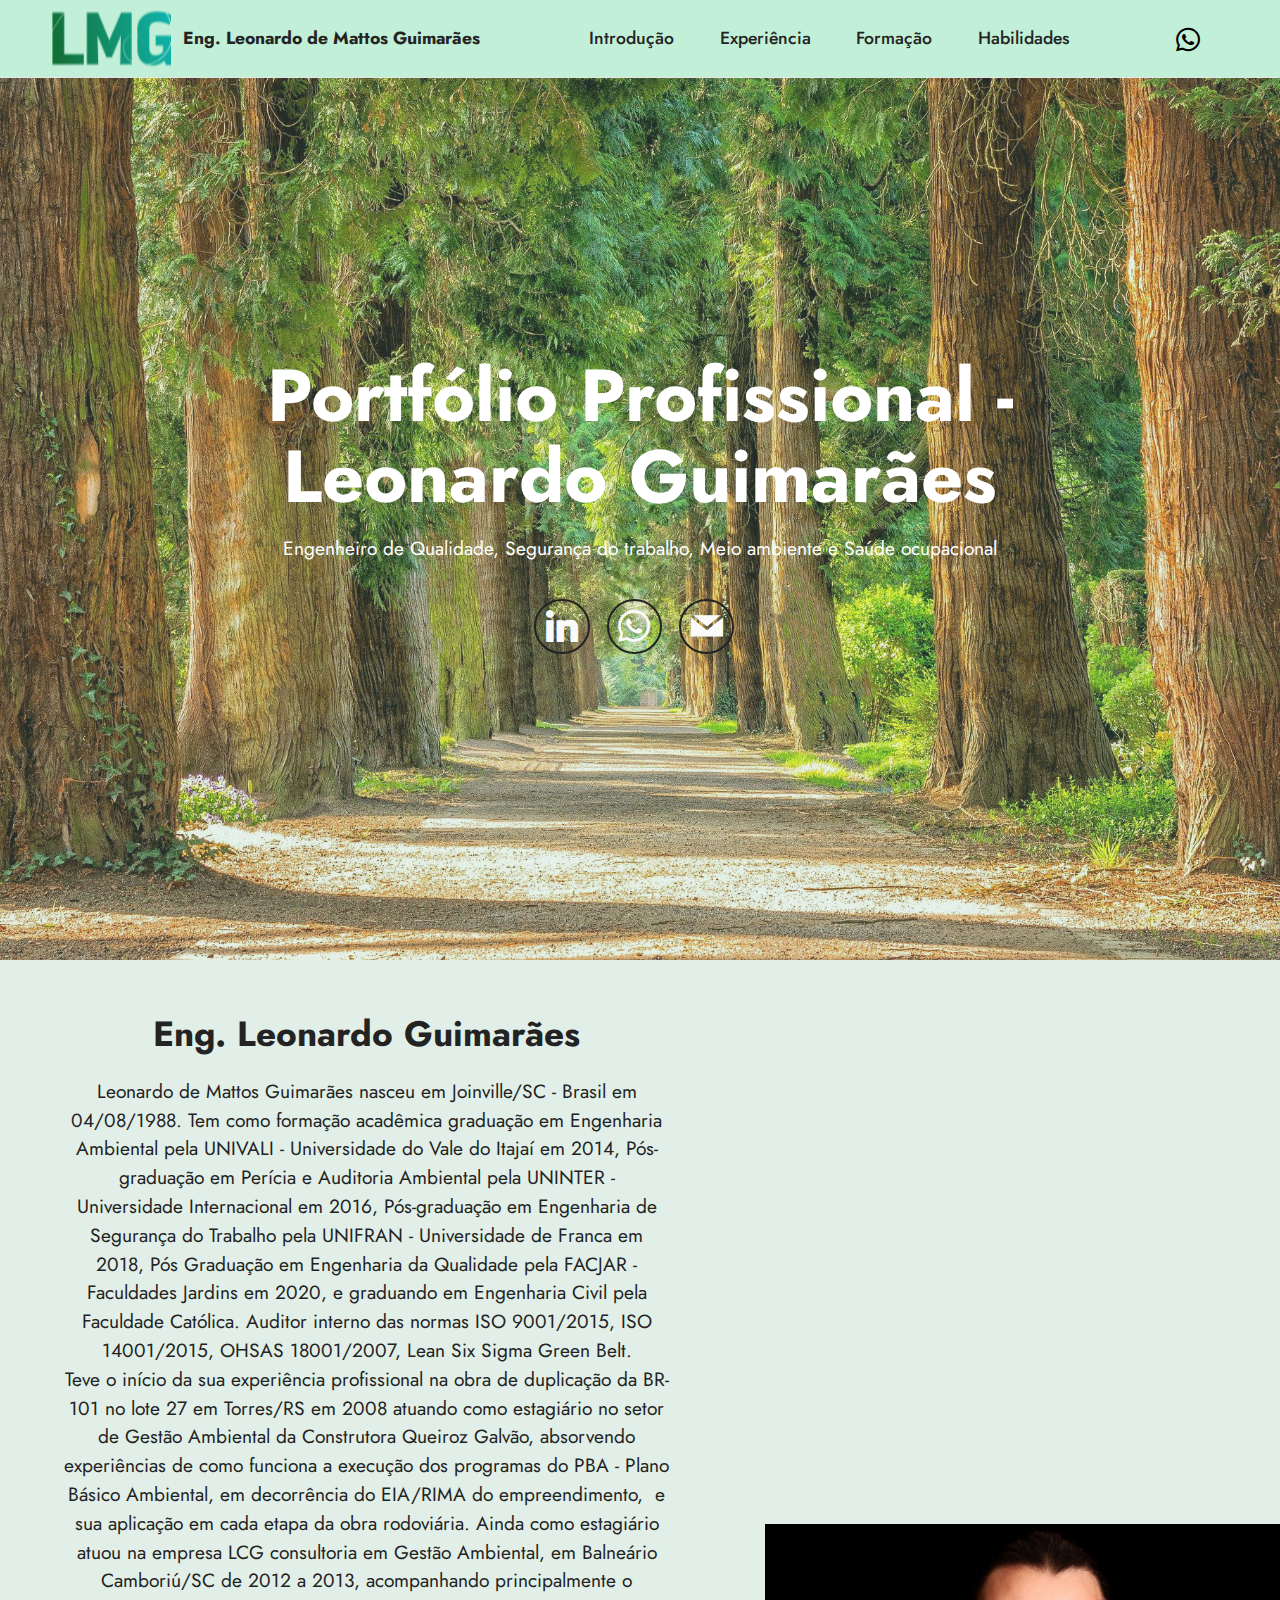
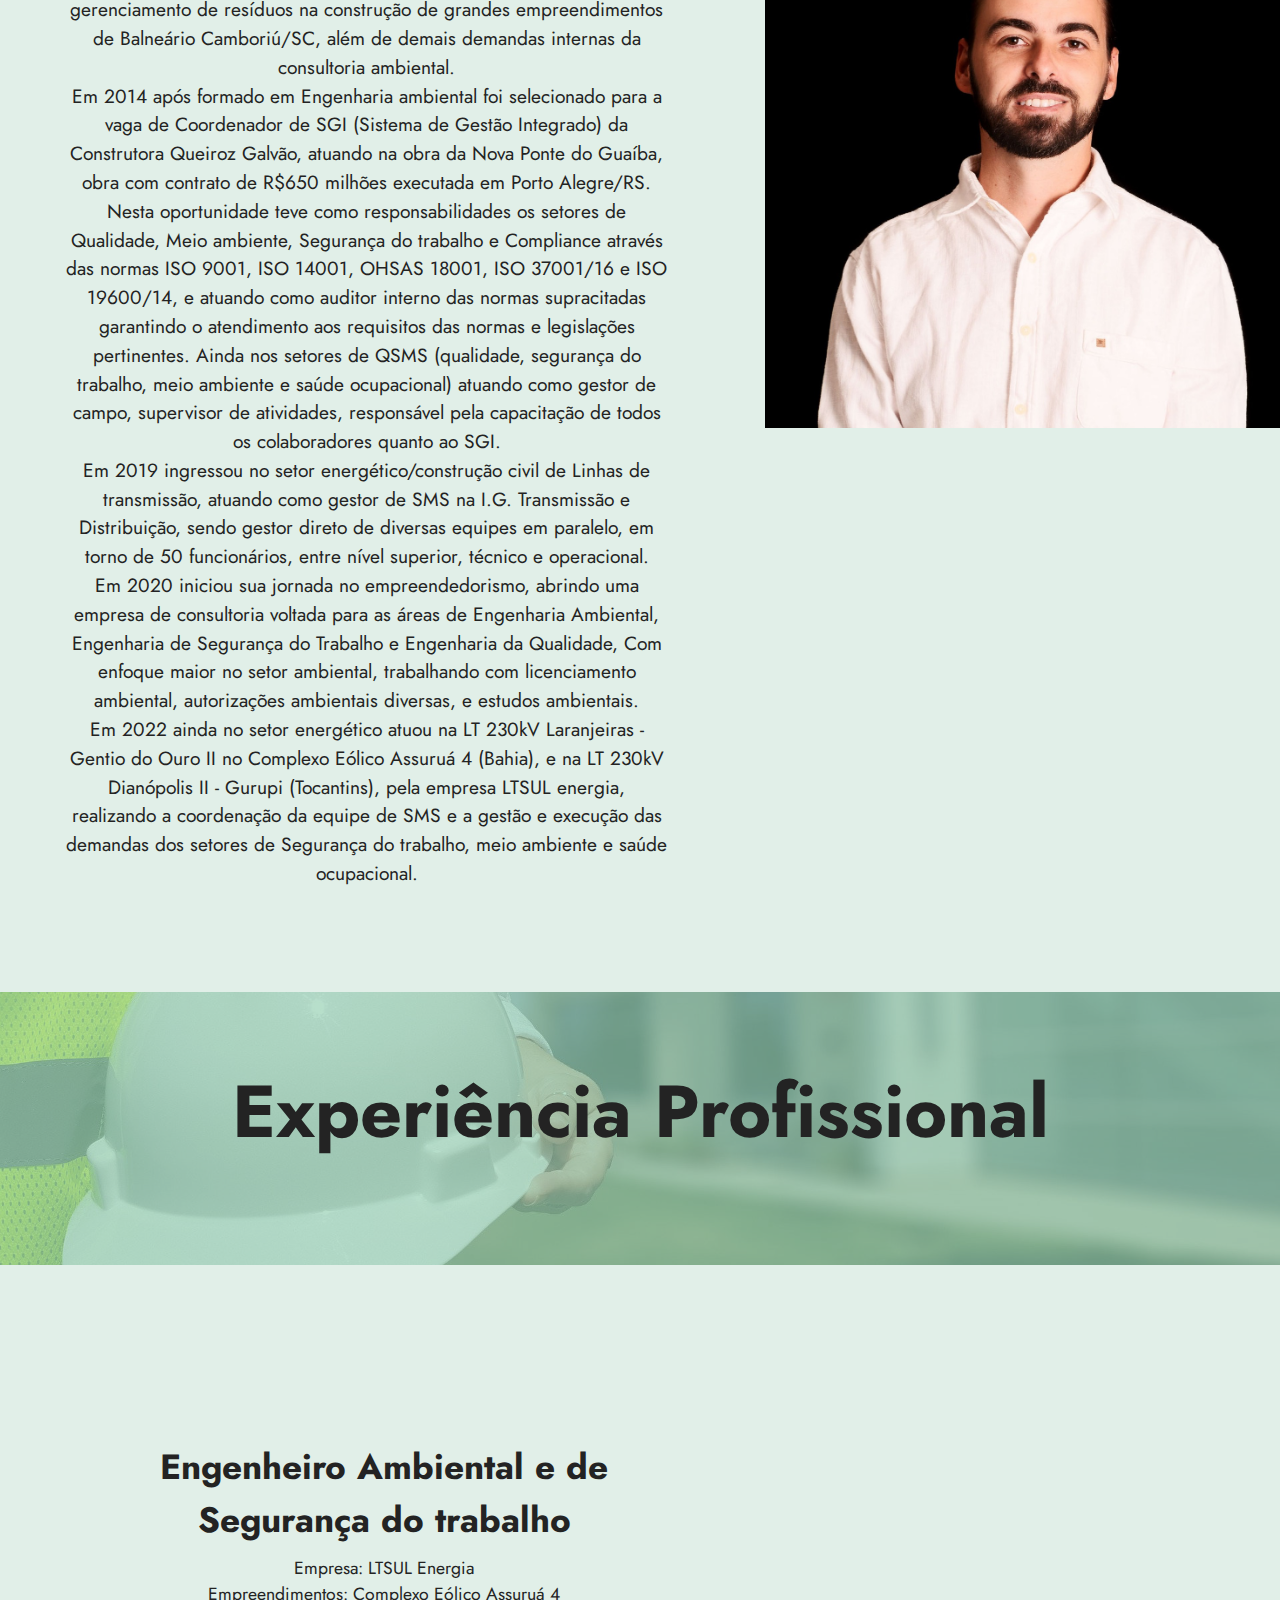
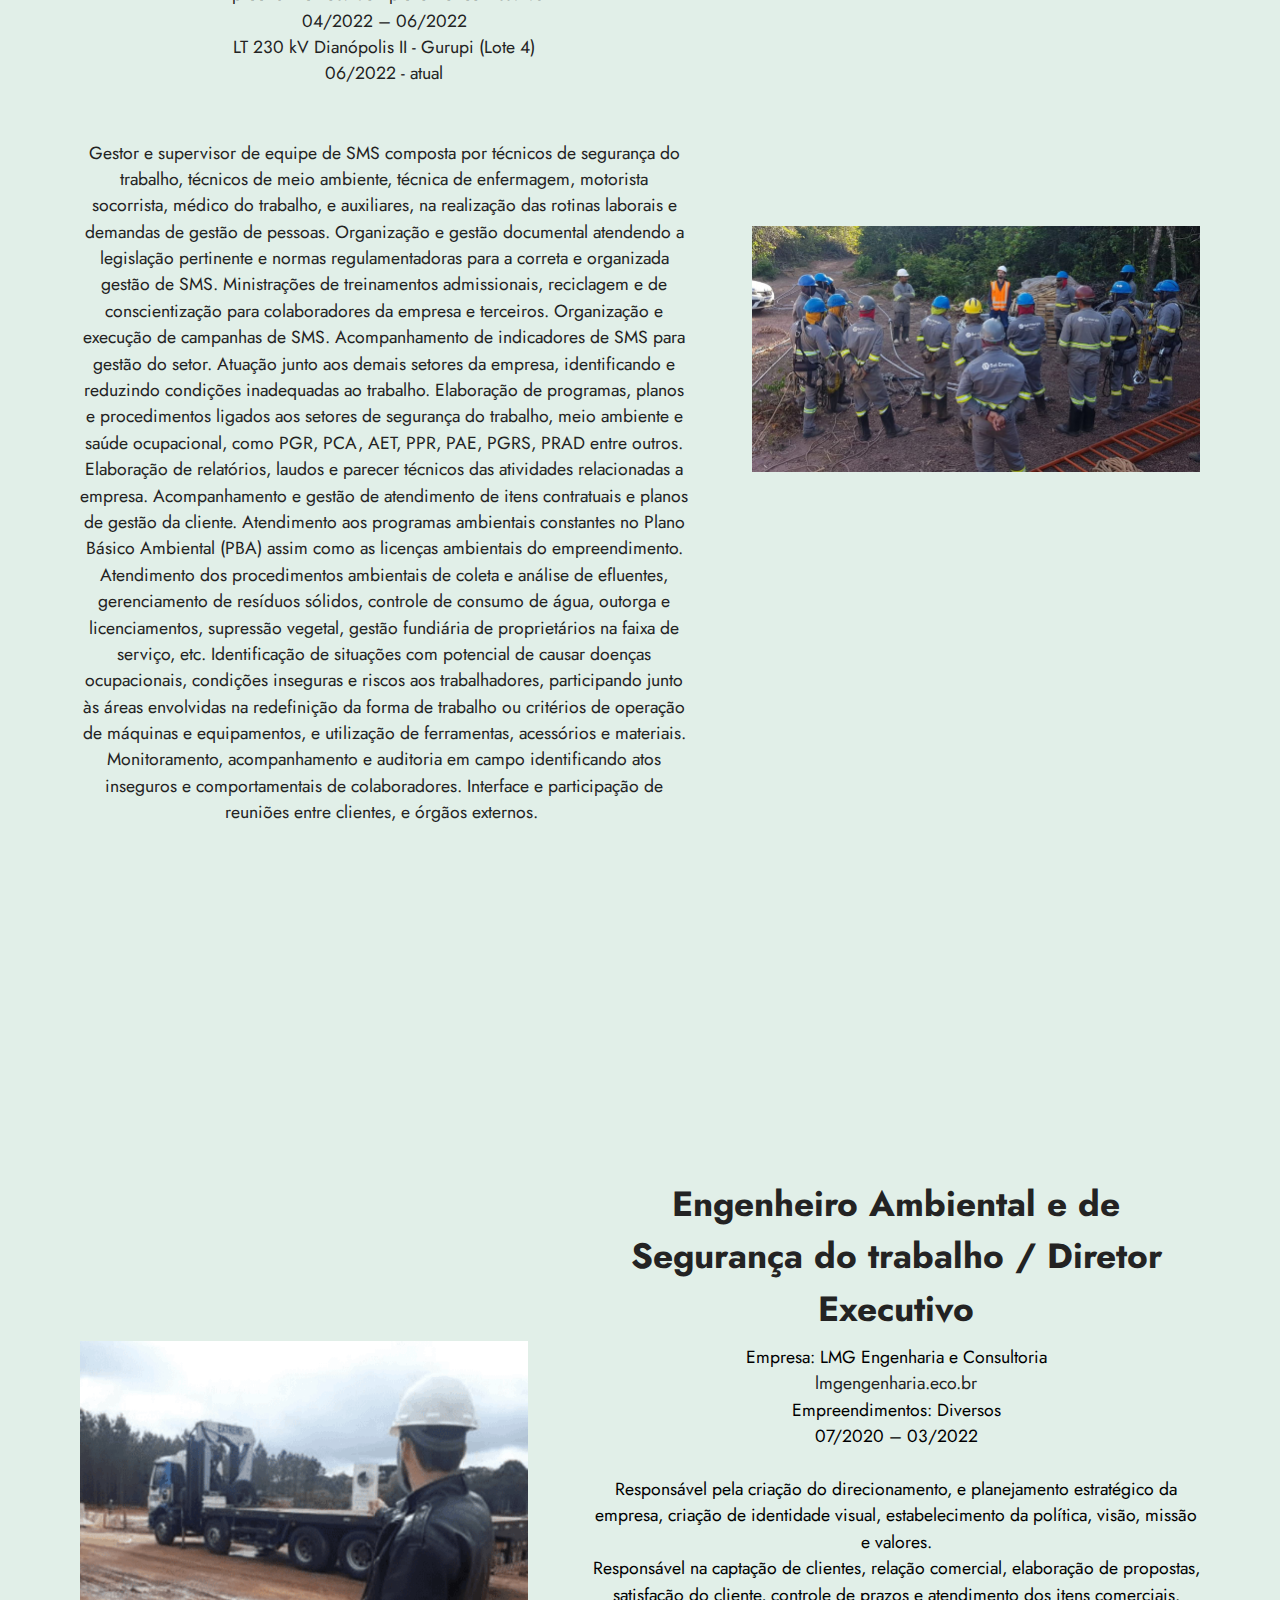
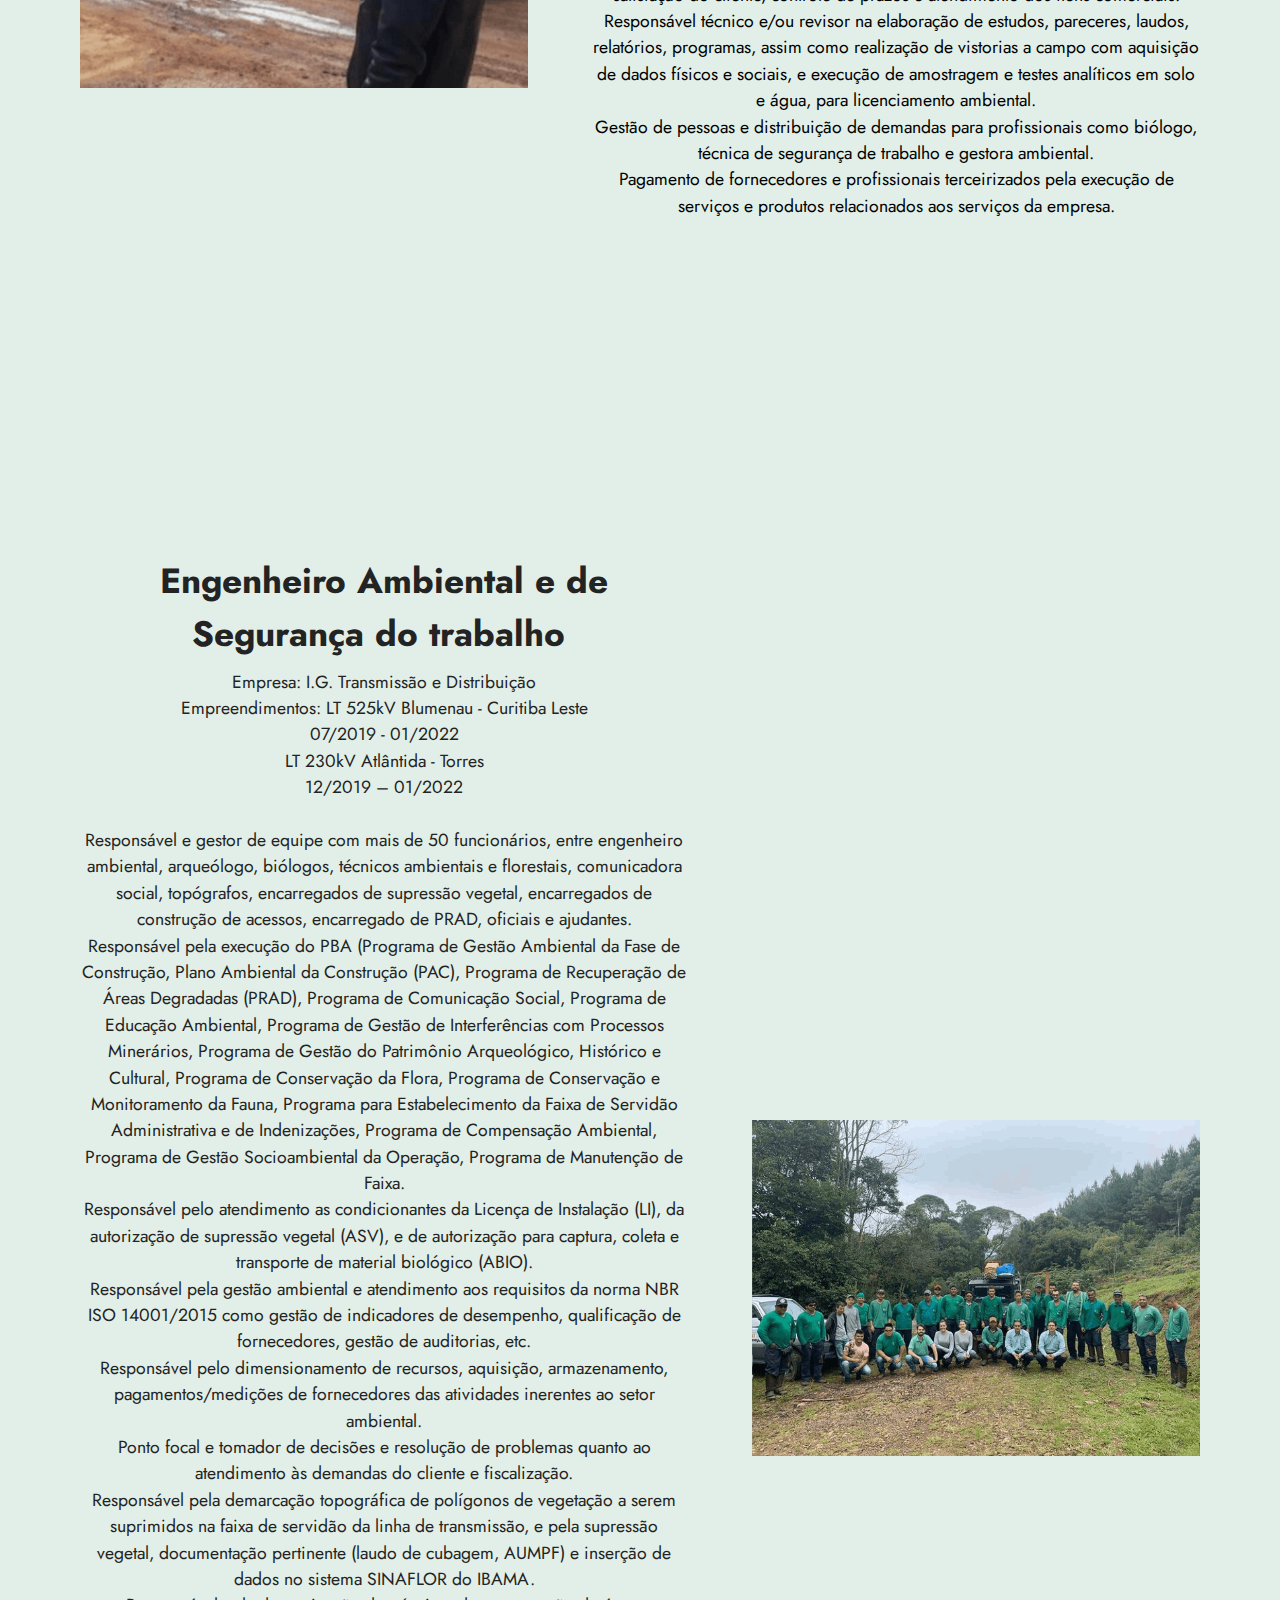
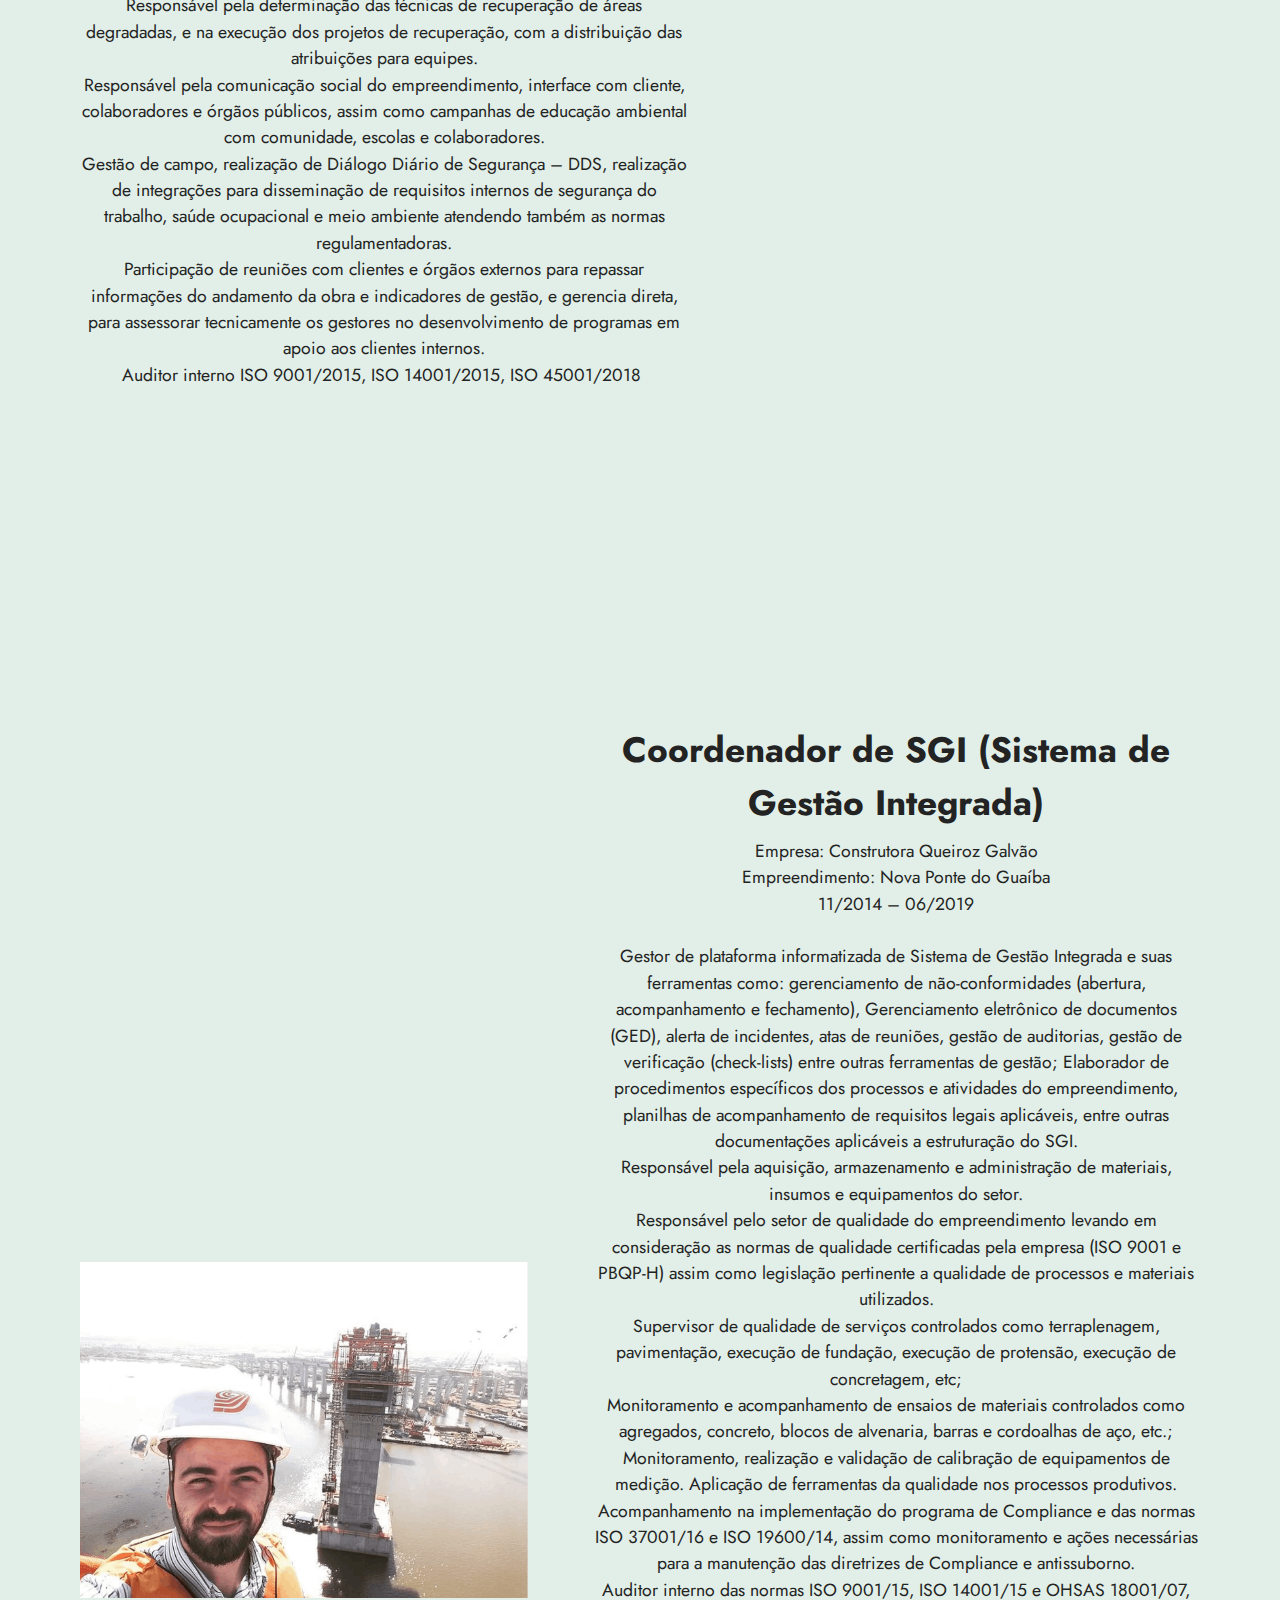
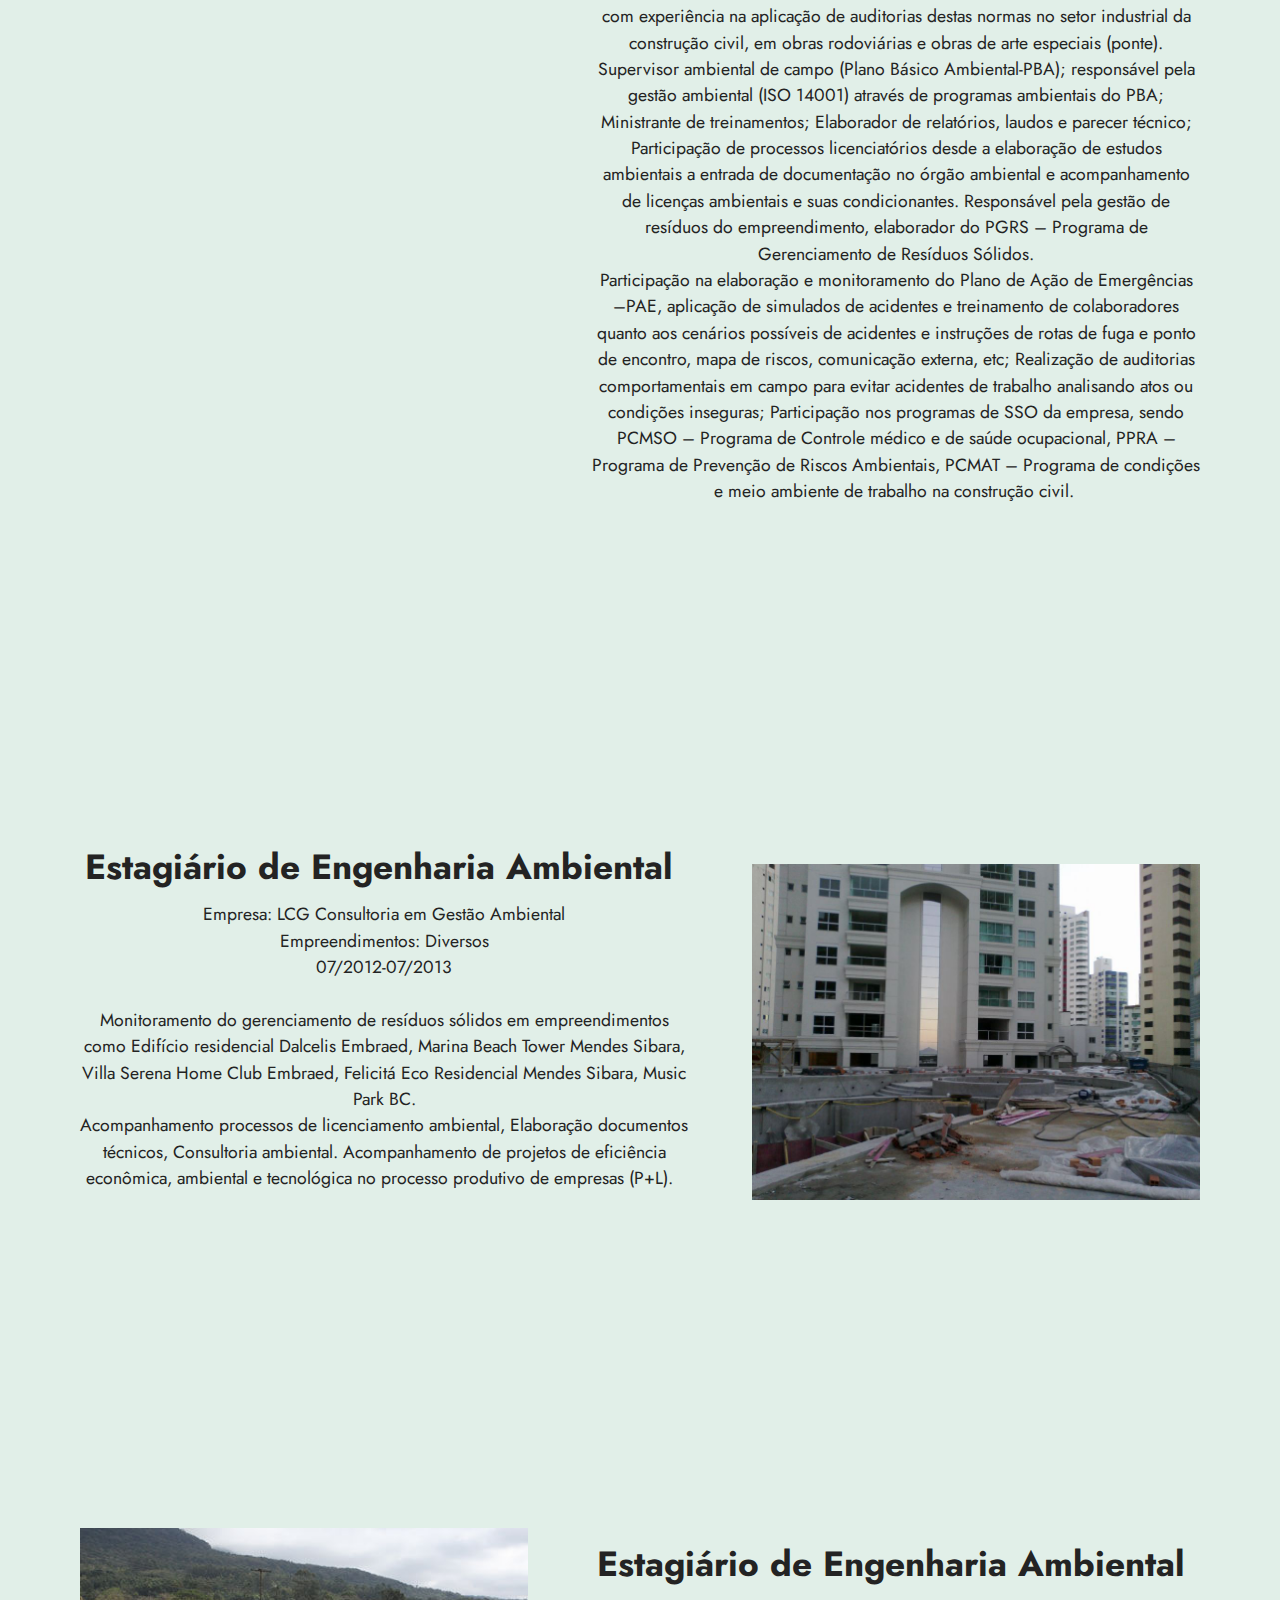
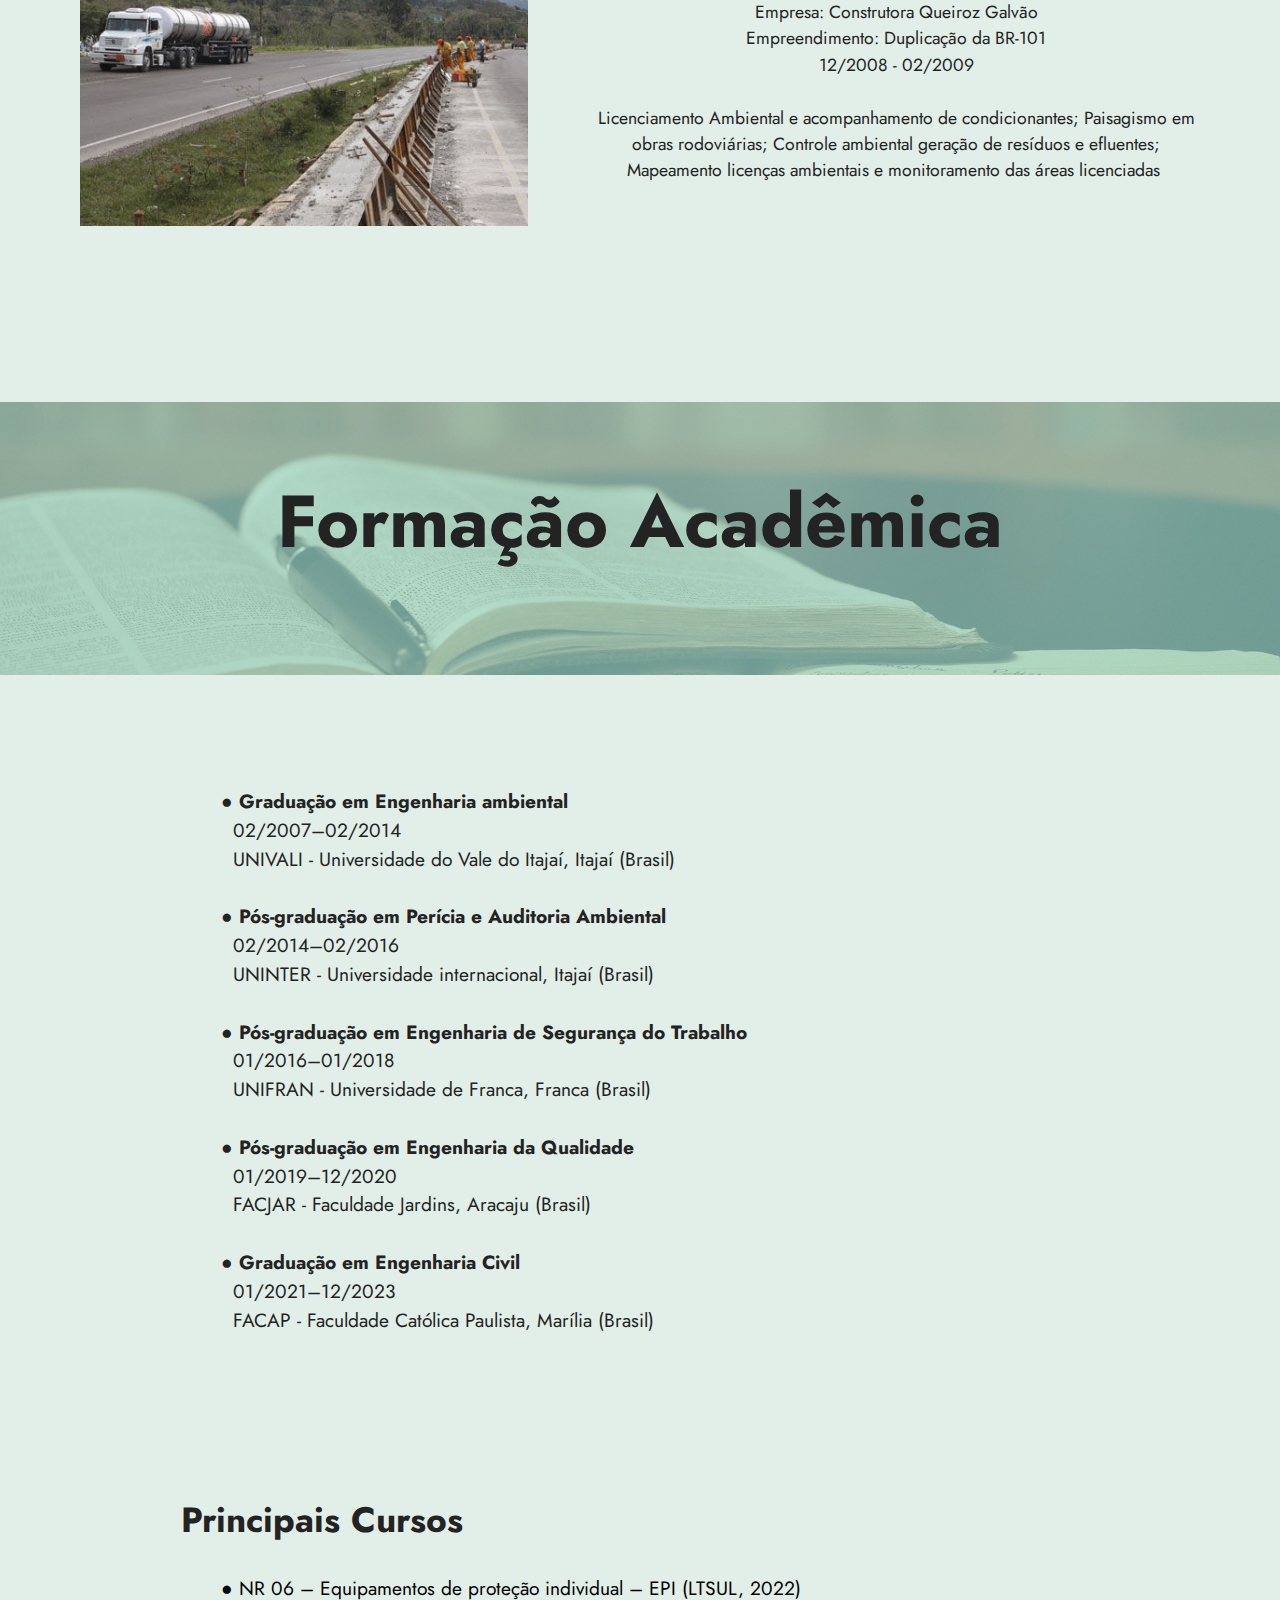
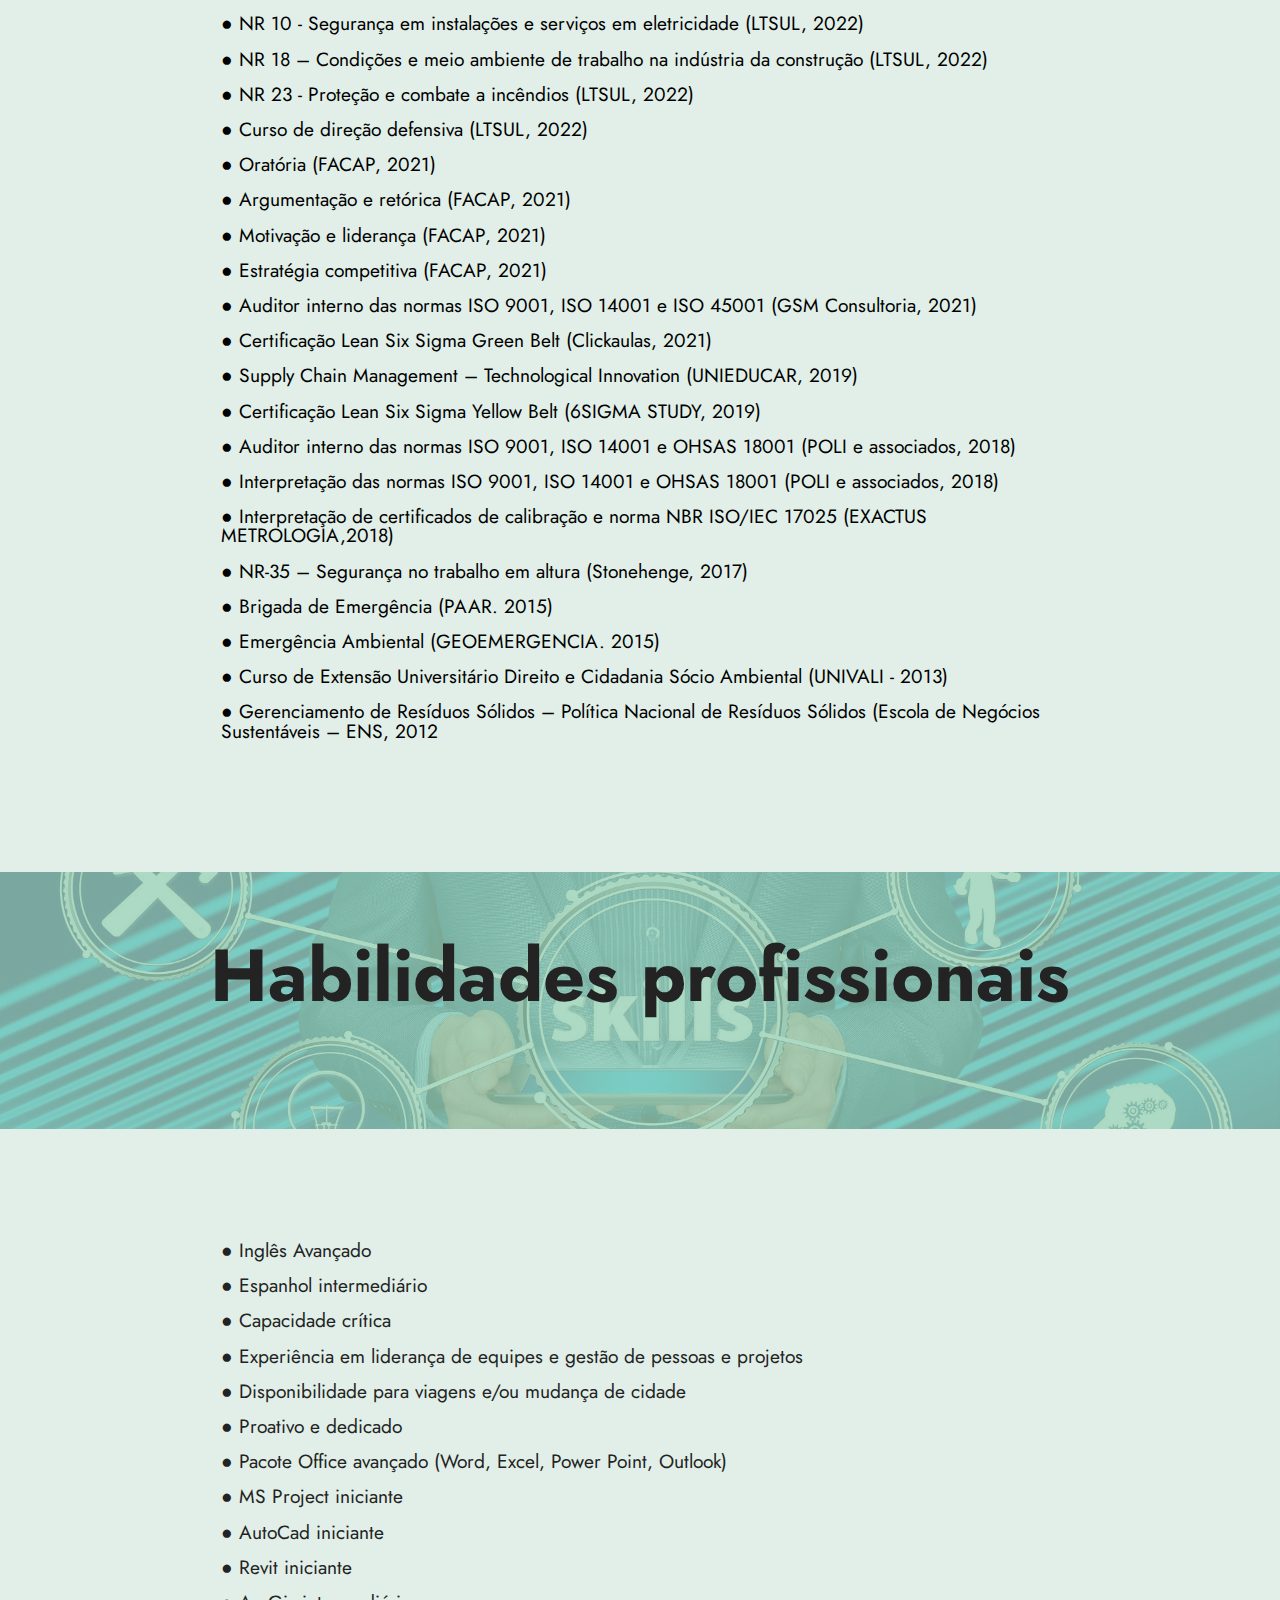
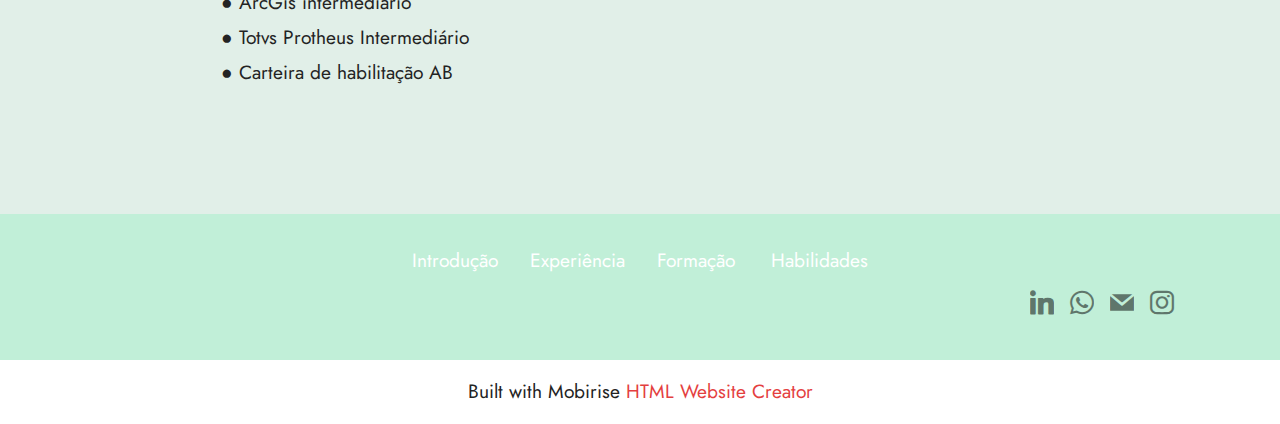
==== index.html @ 2fe7847d "Add files via upload" ====
<!DOCTYPE html>
<html  >
<head>
  <!-- Site made with Mobirise Website Builder v5.6.5, https://mobirise.com -->
  <meta charset="UTF-8">
  <meta http-equiv="X-UA-Compatible" content="IE=edge">
  <meta name="generator" content="Mobirise v5.6.5, mobirise.com">
  <meta name="twitter:card" content="summary_large_image"/>
  <meta name="twitter:image:src" content="">
  <meta property="og:image" content="">
  <meta name="twitter:title" content="Portfólio Eng Leonardo">
  <meta name="viewport" content="width=device-width, initial-scale=1, minimum-scale=1">
  <link rel="shortcut icon" href="assets/images/verso-3-266x89.png" type="image/x-icon">
  <meta name="description" content="Portfólio Profissional de Eng Leonardo Guimarães">
  
  
  <title>Portfólio Eng Leonardo</title>
  <link rel="stylesheet" href="assets/bootstrap/css/bootstrap.min.css">
  <link rel="stylesheet" href="assets/bootstrap/css/bootstrap-grid.min.css">
  <link rel="stylesheet" href="assets/bootstrap/css/bootstrap-reboot.min.css">
  <link rel="stylesheet" href="assets/dropdown/css/style.css">
  <link rel="stylesheet" href="assets/socicon/css/styles.css">
  <link rel="stylesheet" href="assets/theme/css/style.css">
  <link rel="preload" href="https://fonts.googleapis.com/css?family=Jost:100,200,300,400,500,600,700,800,900,100i,200i,300i,400i,500i,600i,700i,800i,900i&display=swap" as="style" onload="this.onload=null;this.rel='stylesheet'">
  <noscript><link rel="stylesheet" href="https://fonts.googleapis.com/css?family=Jost:100,200,300,400,500,600,700,800,900,100i,200i,300i,400i,500i,600i,700i,800i,900i&display=swap"></noscript>
  <link rel="preload" as="style" href="assets/mobirise/css/mbr-additional.css"><link rel="stylesheet" href="assets/mobirise/css/mbr-additional.css" type="text/css">
  
  
  
  
</head>
<body>
  
  <section data-bs-version="5.1" class="menu cid-s48OLK6784" once="menu" id="menu1-h">
    
    <nav class="navbar navbar-dropdown navbar-fixed-top navbar-expand-lg">
        <div class="container-fluid">
            <div class="navbar-brand">
                <span class="navbar-logo">
                    <a href="#top">
                        <img src="assets/images/verso-3-266x89.png" alt="Mobirise Website Builder" style="height: 3.8rem;">
                    </a>
                </span>
                <span class="navbar-caption-wrap"><a class="navbar-caption text-black text-primary display-4" href="#top">Eng. Leonardo de Mattos Guimarães</a></span>
            </div>
            <button class="navbar-toggler" type="button" data-toggle="collapse" data-bs-toggle="collapse" data-target="#navbarSupportedContent" data-bs-target="#navbarSupportedContent" aria-controls="navbarNavAltMarkup" aria-expanded="false" aria-label="Toggle navigation">
                <div class="hamburger">
                    <span></span>
                    <span></span>
                    <span></span>
                    <span></span>
                </div>
            </button>
            <div class="collapse navbar-collapse" id="navbarSupportedContent">
                <ul class="navbar-nav nav-dropdown nav-right" data-app-modern-menu="true"><li class="nav-item"><a class="nav-link link text-black display-4" href="index.html#header14-t">Introdução</a></li><li class="nav-item"><a class="nav-link link text-black display-4" href="index.html#content4-u">Experiência</a></li><li class="nav-item"><a class="nav-link link text-black display-4" href="index.html#content4-w">Formação</a></li>
                    <li class="nav-item"><a class="nav-link link text-black display-4" href="index.html#content4-y">Habilidades&nbsp; &nbsp; &nbsp; &nbsp; &nbsp; &nbsp;&nbsp;</a></li></ul>
                <div class="icons-menu">
                    <a class="iconfont-wrapper" href="https://wa.me/47992880408">
                        <span class="p-2 mbr-iconfont socicon-whatsapp socicon"></span>
                    </a>
                    
                    
                    
                </div>
                
            </div>
        </div>
    </nav>

</section>

<section data-bs-version="5.1" class="header13 cid-t0hzL4W0L7 mbr-fullscreen" id="header13-l">

    

    <div class="mbr-overlay" style="opacity: 0.2; background-color: rgb(152, 209, 181);"></div>

    <div class="align-center container">
        <div class="row justify-content-center">
            <div class="col-12 col-lg-10">
                <h1 class="mbr-section-title mbr-fonts-style mb-3 display-1"><strong>Portfólio Profissional - Leonardo Guimarães</strong></h1>
                
                <p class="mbr-text mbr-fonts-style mb-3 display-7">
                    Engenheiro de Qualidade, Segurança do trabalho, Meio ambiente e Saúde ocupacional</p>
                
                <div class="social-row display-7 mt-5">
                    <div class="soc-item">
                        <a href="https://www.linkedin.com/in/leonardo-de-mattos-guimar%C3%A3es/" target="_blank">
                            <span class="mbr-iconfont socicon-linkedin socicon" style="color: rgb(250, 250, 250); fill: rgb(250, 250, 250);"></span>
                        </a>
                    </div>
                    <div class="soc-item">
                        <a href="https://wa.me/47992880408">
                            <span class="mbr-iconfont socicon-whatsapp socicon" style="color: rgb(250, 250, 250); fill: rgb(250, 250, 250);"></span>
                        </a>
                    </div>
                    <div class="soc-item">
                        <a href="mailto:leodmguimaraes@gmail.com">
                            <span class="mbr-iconfont socicon-mail socicon" style="color: rgb(250, 250, 250); fill: rgb(250, 250, 250);"></span>
                        </a>
                    </div>
                    
                    
                </div>
            </div>
        </div>
    </div>
</section>

<section data-bs-version="5.1" class="header14 cid-t0hIU9IQLQ mbr-fullscreen" id="header14-t">

    

    

    <div class="container-fluid">
        <div class="row justify-content-center align-items-center">
            <div class="col-12 col-md-5 image-wrapper">
                <img src="assets/images/dsc-9891-1187x1316.jpeg" alt="Mobirise Website Builder">
            </div>
            <div class="col-12 col-md">
                <div class="text-wrapper">
                    <h1 class="mbr-section-title mbr-fonts-style mb-3 display-5">
                        <strong>Eng. Leonardo Guimarães</strong></h1>
                    <p class="mbr-text mbr-fonts-style display-7">Leonardo de Mattos Guimarães nasceu em Joinville/SC - Brasil em 04/08/1988. Tem como formação acadêmica graduação em Engenharia Ambiental pela UNIVALI - Universidade do Vale do Itajaí em 2014, Pós-graduação em Perícia e Auditoria Ambiental pela UNINTER - Universidade Internacional em 2016, Pós-graduação em Engenharia de Segurança do Trabalho pela UNIFRAN - Universidade de Franca em 2018, Pós Graduação em Engenharia da Qualidade pela FACJAR - Faculdades Jardins em 2020, e graduando em Engenharia Civil pela Faculdade Católica. Auditor interno das normas ISO 9001/2015, ISO 14001/2015, OHSAS 18001/2007, Lean Six Sigma Green Belt.<br>Teve o início da sua experiência profissional na obra de duplicação da BR-101 no lote 27 em Torres/RS em 2008 atuando como estagiário no setor de Gestão Ambiental da Construtora Queiroz Galvão, absorvendo experiências de como funciona a execução dos programas do PBA - Plano Básico Ambiental, em decorrência do EIA/RIMA do empreendimento,&nbsp; e sua aplicação em cada etapa da obra rodoviária. Ainda como estagiário atuou na empresa LCG consultoria em Gestão Ambiental, em Balneário Camboriú/SC de 2012 a 2013, acompanhando principalmente o gerenciamento de resíduos na construção de grandes empreendimentos de Balneário Camboriú/SC, além de demais demandas internas da consultoria ambiental.<br>Em 2014 após formado em Engenharia ambiental foi selecionado para a vaga de Coordenador de SGI (Sistema de Gestão Integrado) da Construtora Queiroz Galvão, atuando na obra da Nova Ponte do Guaíba, obra com contrato de R$650 milhões executada em Porto Alegre/RS. Nesta oportunidade teve como responsabilidades os setores de Qualidade, Meio ambiente, Segurança do trabalho e Compliance através das normas ISO 9001, ISO 14001, OHSAS 18001, ISO 37001/16 e ISO 19600/14, e atuando como auditor interno das normas supracitadas garantindo o atendimento aos requisitos das normas e legislações pertinentes. Ainda nos setores de QSMS (qualidade, segurança do trabalho, meio ambiente e saúde ocupacional) atuando como gestor de campo, supervisor de atividades, responsável pela capacitação de todos os colaboradores quanto ao SGI.<br>Em 2019 ingressou no setor energético/construção civil de Linhas de transmissão, atuando como gestor de SMS na I.G. Transmissão e Distribuição, sendo gestor direto de diversas equipes em paralelo, em torno de 50 funcionários, entre nível superior, técnico e operacional.<br>Em 2020 iniciou sua jornada no empreendedorismo, abrindo uma empresa de consultoria voltada para as áreas de Engenharia Ambiental, Engenharia de Segurança do Trabalho e Engenharia da Qualidade, Com enfoque maior no setor ambiental, trabalhando com licenciamento ambiental, autorizações ambientais diversas, e estudos ambientais.<br>Em 2022 ainda no setor energético atuou na LT 230kV Laranjeiras - Gentio do Ouro II no Complexo Eólico Assuruá 4 (Bahia), e na LT 230kV Dianópolis II - Gurupi (Tocantins), pela empresa LTSUL energia, realizando a coordenação da equipe de SMS e a gestão e execução das demandas dos setores de Segurança do trabalho, meio ambiente e saúde ocupacional.</p>
                    <div class="mbr-section-btn mt-3"><a class="btn btn-black-outline display-4" href="https://mobiri.se"></a></div>
                </div>
            </div>
        </div>
    </div>
</section>

<section data-bs-version="5.1" class="content4 cid-t0hPTe6gxm" id="content4-u">
    
    <div class="mbr-overlay" style="opacity: 0.7; background-color: rgb(152, 209, 181);">
    </div>
    <div class="container">
        <div class="row justify-content-center">
            <div class="title col-md-12 col-lg-10">
                <h3 class="mbr-section-title mbr-fonts-style align-center mb-4 display-1">
                    <strong>Experiência Profissional</strong></h3>
                <h4 class="mbr-section-subtitle align-center mbr-fonts-style mb-4 display-5"></h4>
                
            </div>
        </div>
    </div>
</section>

<section data-bs-version="5.1" class="features15 cid-tewjruvrdn" id="features16-1i">

    

    
    <div class="container-fluid">
        <div class="content-wrapper">
            <div class="row align-items-center">
                <div class="col-12 col-lg">
                    <div class="text-wrapper">
                        <h6 class="card-title mbr-fonts-style display-5">
                            <strong>Engenheiro Ambiental e de Segurança do trabalho</strong></h6>
                        <p class="mbr-text mbr-fonts-style mb-4 display-4">Empresa: LTSUL Energia<br>Empreendimentos: Complexo Eólico Assuruá 4<br>04/2022 – 06/2022<br>LT 230 kV Dianópolis II - Gurupi (Lote 4)<br>06/2022 - atual<br><br><br>Gestor e supervisor de equipe de SMS composta por técnicos de segurança do trabalho, técnicos de meio ambiente, técnica de enfermagem, motorista socorrista, médico do trabalho, e auxiliares, na realização das rotinas laborais e demandas de gestão de pessoas. Organização e gestão documental atendendo a legislação pertinente e normas regulamentadoras para a correta e organizada gestão de SMS. Ministrações de treinamentos admissionais, reciclagem e de conscientização para colaboradores da empresa e terceiros. Organização e execução de campanhas de SMS. Acompanhamento de indicadores de SMS para gestão do setor. Atuação junto aos demais setores da empresa, identificando e reduzindo condições inadequadas ao trabalho. Elaboração de programas, planos e procedimentos ligados aos setores de segurança do trabalho, meio ambiente e saúde ocupacional, como PGR, PCA, AET, PPR, PAE, PGRS, PRAD entre outros. Elaboração de relatórios, laudos e parecer técnicos das atividades relacionadas a empresa. Acompanhamento e gestão de atendimento de itens contratuais e planos de gestão da cliente. Atendimento aos programas ambientais constantes no Plano Básico Ambiental (PBA) assim como as licenças ambientais do empreendimento. Atendimento dos procedimentos ambientais de coleta e análise de efluentes, gerenciamento de resíduos sólidos, controle de consumo de água, outorga e licenciamentos, supressão vegetal, gestão fundiária de proprietários na faixa de serviço, etc. Identificação de situações com potencial de causar doenças ocupacionais, condições inseguras e riscos aos trabalhadores, participando junto às áreas envolvidas na redefinição da forma de trabalho ou critérios de operação de máquinas e equipamentos, e utilização de ferramentas, acessórios e materiais. Monitoramento, acompanhamento e auditoria em campo identificando atos inseguros e comportamentais de colaboradores. Interface e participação de reuniões entre clientes, e órgãos externos.&nbsp;</p>
                        
                    </div>
                </div>
                <div class="col-12 col-lg-5">
                    <div class="image-wrapper">
                        <img src="assets/images/dds-898x493.jpg" alt="Mobirise Website Builder">
                    </div>
                </div>
            </div>
        </div>
    </div>
</section>

<section data-bs-version="5.1" class="features16 cid-t0s2HTgUIt" id="features17-12">
    

    
    <div class="container-fluid">
        <div class="content-wrapper">
            <div class="row align-items-center">
                <div class="col-12 col-lg-5">
                    <div class="image-wrapper">
                        <img src="assets/images/ring-585x454.png" alt="Mobirise Website Builder">
                    </div>
                </div>
                <div class="col-12 col-lg">
                    <div class="text-wrapper">
                        <h6 class="card-title mbr-fonts-style display-5"><strong>Engenheiro Ambiental e de Segurança do trabalho / Diretor Executivo</strong></h6>
                        <p class="mbr-text mbr-fonts-style mb-4 display-4">Empresa: LMG Engenharia e Consultoria <br><a href="http://lmgengenharia.eco.br" class="text-black">lmgengenharia.eco.br</a><br>Empreendimentos: Diversos<br>07/2020 – 03/2022<br><br>Responsável pela criação do direcionamento, e planejamento estratégico da empresa, criação de identidade visual, estabelecimento da política, visão, missão e valores.
<br>Responsável na captação de clientes, relação comercial, elaboração de propostas, satisfação do cliente, controle de prazos e atendimento dos itens comerciais.
<br>Responsável técnico e/ou revisor na elaboração de estudos, pareceres, laudos, relatórios, programas, assim como realização de vistorias a campo com aquisição de dados físicos e sociais, e execução de amostragem e testes analíticos em solo e água, para licenciamento ambiental.
<br>Gestão de pessoas e distribuição de demandas para profissionais como biólogo, técnica de segurança de trabalho e gestora ambiental.
<br>Pagamento de fornecedores e profissionais terceirizados pela execução de serviços e produtos relacionados aos serviços da empresa.</p>
                        
                    </div>
                </div>
            </div>
        </div>
    </div>
</section>

<section data-bs-version="5.1" class="features15 cid-t0hBd5ejgp" id="features16-m">

    

    
    <div class="container-fluid">
        <div class="content-wrapper">
            <div class="row align-items-center">
                <div class="col-12 col-lg">
                    <div class="text-wrapper">
                        <h6 class="card-title mbr-fonts-style display-5"><strong>Engenheiro Ambiental e de Segurança do trabalho&nbsp;</strong></h6>
                        <p class="mbr-text mbr-fonts-style mb-4 display-4">Empresa: I.G. Transmissão e Distribuição
<br>Empreendimentos: LT 525kV Blumenau - Curitiba Leste<br>07/2019 - 01/2022<br>LT 230kV Atlântida - Torres<br>12/2019 – 01/2022<br>
<br>Responsável e gestor de equipe com mais de 50 funcionários, entre engenheiro ambiental, arqueólogo, biólogos, técnicos ambientais e florestais, comunicadora social, topógrafos, encarregados de supressão vegetal, encarregados de construção de acessos, encarregado de PRAD, oficiais e ajudantes.
<br>Responsável pela execução do PBA (Programa de Gestão Ambiental da Fase de Construção, Plano Ambiental da Construção (PAC), Programa de Recuperação de Áreas Degradadas (PRAD), Programa de Comunicação Social, Programa de Educação Ambiental, Programa de Gestão de Interferências com Processos Minerários, Programa de Gestão do Patrimônio Arqueológico, Histórico e Cultural, Programa de Conservação da Flora, Programa de Conservação e Monitoramento da Fauna, Programa para Estabelecimento da Faixa de Servidão Administrativa e de Indenizações, Programa de Compensação Ambiental, Programa de Gestão Socioambiental da Operação, Programa de Manutenção de Faixa.
<br>Responsável pelo atendimento as condicionantes da Licença de Instalação (LI), da autorização de supressão vegetal (ASV), e de autorização para captura, coleta e transporte de material biológico (ABIO).
<br>Responsável pela gestão ambiental e atendimento aos requisitos da norma NBR ISO 14001/2015 como gestão de indicadores de desempenho, qualificação de fornecedores, gestão de auditorias, etc.
<br>Responsável pelo dimensionamento de recursos, aquisição, armazenamento, pagamentos/medições de fornecedores das atividades inerentes ao setor ambiental.
<br>Ponto focal e tomador de decisões e resolução de problemas quanto ao atendimento às demandas do cliente e fiscalização.
<br>Responsável pela demarcação topográfica de polígonos de vegetação a serem suprimidos na faixa de servidão da linha de transmissão, e pela supressão vegetal, documentação pertinente (laudo de cubagem, AUMPF) e inserção de dados no sistema SINAFLOR do IBAMA.
<br>Responsável pela determinação das técnicas de recuperação de áreas degradadas, e na execução dos projetos de recuperação, com a distribuição das atribuições para equipes.<br>Responsável pela comunicação social do empreendimento, interface com cliente, colaboradores e órgãos públicos, assim como campanhas de educação ambiental com comunidade, escolas e colaboradores.
<br>Gestão de campo, realização de Diálogo Diário de Segurança – DDS, realização de integrações para disseminação de requisitos internos de segurança do trabalho, saúde ocupacional e meio ambiente atendendo também as normas regulamentadoras.
<br>Participação de reuniões com clientes e órgãos externos para repassar informações do andamento da obra e indicadores de gestão, e gerencia direta, para assessorar tecnicamente os gestores no desenvolvimento de programas em apoio aos clientes internos.<br>Auditor interno ISO 9001/2015, ISO 14001/2015, ISO 45001/2018&nbsp;<br></p>
                        
                    </div>
                </div>
                <div class="col-12 col-lg-5">
                    <div class="image-wrapper">
                        <img src="assets/images/ig-870x652.png" alt="Mobirise Website Builder">
                    </div>
                </div>
            </div>
        </div>
    </div>
</section>

<section data-bs-version="5.1" class="features16 cid-t0hBdzjigM" id="features17-n">
    

    
    <div class="container-fluid">
        <div class="content-wrapper">
            <div class="row align-items-center">
                <div class="col-12 col-lg-5">
                    <div class="image-wrapper">
                        <img src="assets/images/cqg-851x638.png" alt="Mobirise Website Builder">
                    </div>
                </div>
                <div class="col-12 col-lg">
                    <div class="text-wrapper">
                        <h6 class="card-title mbr-fonts-style display-5"><strong>Coordenador de SGI (Sistema de Gestão Integrada)</strong></h6>
                        <p class="mbr-text mbr-fonts-style mb-4 display-4">Empresa: Construtora Queiroz Galvão
<br>Empreendimento: Nova Ponte do Guaíba
<br>11/2014 – 06/2019
<br><br>Gestor de plataforma informatizada de Sistema de Gestão Integrada e suas ferramentas como: gerenciamento de não-conformidades (abertura, acompanhamento e fechamento), Gerenciamento eletrônico de documentos (GED), alerta de incidentes, atas de reuniões, gestão de auditorias, gestão de verificação (check-lists) entre outras ferramentas de gestão; Elaborador de procedimentos específicos dos processos e atividades do empreendimento, planilhas de acompanhamento de requisitos legais aplicáveis, entre outras documentações aplicáveis a estruturação do SGI. 
<br> Responsável pela aquisição, armazenamento e administração de materiais, insumos e equipamentos do setor.
<br>Responsável pelo setor de qualidade do empreendimento levando em consideração as normas de qualidade certificadas pela empresa (ISO 9001 e PBQP-H) assim como legislação pertinente a qualidade de processos e materiais utilizados. 
<br> Supervisor de qualidade de serviços controlados como terraplenagem, pavimentação, execução de fundação, execução de protensão, execução de concretagem, etc;
<br>Monitoramento e acompanhamento de ensaios de materiais controlados como agregados, concreto, blocos de alvenaria, barras e cordoalhas de aço, etc.; Monitoramento, realização e validação de calibração de equipamentos de medição. Aplicação de ferramentas da qualidade nos processos produtivos. 
<br> Acompanhamento na implementação do programa de Compliance e das normas ISO 37001/16 e ISO 19600/14, assim como monitoramento e ações necessárias para a manutenção das diretrizes de Compliance e antissuborno. 
<br> Auditor interno das normas ISO 9001/15, ISO 14001/15 e OHSAS 18001/07, com experiência na aplicação de auditorias destas normas no setor industrial da construção civil, em obras rodoviárias e obras de arte especiais (ponte).
<br> Supervisor ambiental de campo (Plano Básico Ambiental-PBA); responsável pela gestão ambiental (ISO 14001) através de programas ambientais do PBA; Ministrante de treinamentos; Elaborador de relatórios, laudos e parecer técnico; Participação de processos licenciatórios desde a elaboração de estudos ambientais a entrada de documentação no órgão ambiental e acompanhamento de licenças ambientais e suas condicionantes. Responsável pela gestão de resíduos do empreendimento, elaborador do PGRS – Programa de Gerenciamento de Resíduos Sólidos.
<br>Participação na elaboração e monitoramento do Plano de Ação de Emergências –PAE, aplicação de simulados de acidentes e treinamento de colaboradores quanto aos cenários possíveis de acidentes e instruções de rotas de fuga e ponto de encontro, mapa de riscos, comunicação externa, etc; Realização de auditorias comportamentais em campo para evitar acidentes de trabalho analisando atos ou condições inseguras; Participação nos programas de SSO da empresa, sendo PCMSO – Programa de Controle médico e de saúde ocupacional, PPRA – Programa de Prevenção de Riscos Ambientais, PCMAT – Programa de condições e meio ambiente de trabalho na construção civil.&nbsp;<br></p>
                        
                    </div>
                </div>
            </div>
        </div>
    </div>
</section>

<section data-bs-version="5.1" class="features15 cid-t0hBdW3iYE" id="features16-o">

    

    
    <div class="container-fluid">
        <div class="content-wrapper">
            <div class="row align-items-center">
                <div class="col-12 col-lg">
                    <div class="text-wrapper">
                        <h6 class="card-title mbr-fonts-style display-5"><strong>Estagiário de Engenharia Ambiental&nbsp;</strong></h6>
                        <p class="mbr-text mbr-fonts-style mb-4 display-4">Empresa: LCG Consultoria em Gestão Ambiental<br> 
Empreendimentos: Diversos<br>07/2012-07/2013<br> 
<br>Monitoramento do gerenciamento de resíduos sólidos em empreendimentos como Edifício residencial Dalcelis Embraed, Marina Beach Tower Mendes Sibara, Villa Serena Home Club Embraed, Felicitá Eco Residencial Mendes Sibara, Music Park BC.
<br>Acompanhamento processos de licenciamento ambiental, Elaboração documentos técnicos, Consultoria ambiental. Acompanhamento de projetos de eficiência econômica, ambiental e tecnológica no processo produtivo de empresas (P+L).&nbsp;&nbsp;<br></p>
                        
                    </div>
                </div>
                <div class="col-12 col-lg-5">
                    <div class="image-wrapper">
                        <img src="assets/images/villa-serena-900x675.jpg" alt="Mobirise Website Builder">
                    </div>
                </div>
            </div>
        </div>
    </div>
</section>

<section data-bs-version="5.1" class="features16 cid-t0hBeLGy3Q" id="features17-p">
    

    
    <div class="container-fluid">
        <div class="content-wrapper">
            <div class="row align-items-center">
                <div class="col-12 col-lg-5">
                    <div class="image-wrapper">
                        <img src="assets/images/br-480x320.jpg" alt="Mobirise Website Builder">
                    </div>
                </div>
                <div class="col-12 col-lg">
                    <div class="text-wrapper">
                        <h6 class="card-title mbr-fonts-style display-5"><strong>Estagiário de Engenharia Ambiental&nbsp;</strong></h6>
                        <p class="mbr-text mbr-fonts-style mb-4 display-4">Empresa: Construtora Queiroz Galvão
<br>Empreendimento: Duplicação da BR-101 
<br>12/2008 - 02/2009<br>
<br>Licenciamento Ambiental e acompanhamento de condicionantes; Paisagismo em obras rodoviárias; Controle ambiental geração de resíduos e efluentes; Mapeamento licenças ambientais e monitoramento das áreas licenciadas&nbsp;<br></p>
                        
                    </div>
                </div>
            </div>
        </div>
    </div>
</section>

<section data-bs-version="5.1" class="content4 cid-t0hUVazkM1" id="content4-w">
    
    <div class="mbr-overlay" style="opacity: 0.7; background-color: rgb(152, 209, 181);">
    </div>
    <div class="container">
        <div class="row justify-content-center">
            <div class="title col-md-12 col-lg-10">
                <h3 class="mbr-section-title mbr-fonts-style align-center mb-4 display-1">
                    <strong>Formação Acadêmica</strong></h3>
                <h4 class="mbr-section-subtitle align-center mbr-fonts-style mb-4 display-5"></h4>
                
            </div>
        </div>
    </div>
</section>

<section data-bs-version="5.1" class="content14 cid-t0hWhsgfjF" id="content14-x">
    
    
    
    <div class="container">
        <div class="row justify-content-center">
            <div class="col-md-12 col-lg-10">
                    <h3 class="mbr-section-title mbr-fonts-style mb-4 display-5"></h3>
                <ul class="list mbr-fonts-style display-7"><strong>● Graduação em Engenharia ambiental
</strong><div>&nbsp; 02/2007–02/2014
</div><div>&nbsp; UNIVALI - Universidade do Vale do Itajaí, Itajaí (Brasil)</div><div><br></div><div>
</div><div><strong>● Pós-graduação em Perícia e Auditoria Ambiental
</strong></div><div>&nbsp; 02/2014–02/2016
</div><div>&nbsp; UNINTER - Universidade internacional, Itajaí (Brasil)
</div><div><br></div><div><strong>● Pós-graduação em Engenharia de Segurança do Trabalho
</strong></div><div>&nbsp; 01/2016–01/2018
</div><div>&nbsp; UNIFRAN - Universidade de Franca, Franca (Brasil)
</div><div><br></div><div><strong>● Pós-graduação em Engenharia da Qualidade
</strong></div><div>&nbsp; 01/2019–12/2020
</div><div>&nbsp; FACJAR - Faculdade Jardins, Aracaju (Brasil)
</div><div><br></div><div><strong>● Graduação em Engenharia Civil
</strong></div><div>&nbsp; 01/2021–12/2023
</div><div>&nbsp; FACAP - Faculdade Católica Paulista, Marília (Brasil)</div></ul>
            </div>
        </div>
    </div>
</section>

<section data-bs-version="5.1" class="content14 cid-t0rF82lQeE" id="content14-10">
    
    
    
    <div class="container">
        <div class="row justify-content-center">
            <div class="col-md-12 col-lg-10">
                    <h3 class="mbr-section-title mbr-fonts-style mb-4 display-5"><strong>Principais Cursos</strong></h3>
                <ul class="list mbr-fonts-style display-7"><p>● NR 06 – Equipamentos de proteção individual – EPI (LTSUL, 2022)
</p><p>● NR 10 - Segurança em instalações e serviços em eletricidade (LTSUL, 2022)
</p><p>● NR 18 – Condições e meio ambiente de trabalho na indústria da construção (LTSUL, 2022)
</p><p>● NR 23 - Proteção e combate a incêndios (LTSUL, 2022)
</p><p>● Curso de direção defensiva (LTSUL, 2022)
</p><p>● Oratória (FACAP, 2021)
</p><p>● Argumentação e retórica (FACAP, 2021)
</p><p>● Motivação e liderança (FACAP, 2021)
</p><p>● Estratégia competitiva (FACAP, 2021)
</p><p>● Auditor interno das normas ISO 9001, ISO 14001 e ISO 45001 (GSM Consultoria, 2021)
</p><p>● Certificação Lean Six Sigma Green Belt (Clickaulas, 2021)
</p><p>● Supply Chain Management – Technological Innovation (UNIEDUCAR, 2019)
</p><p>● Certificação Lean Six Sigma Yellow Belt (6SIGMA STUDY, 2019)
</p><p>● Auditor interno das normas ISO 9001, ISO 14001 e OHSAS 18001 (POLI e associados, 2018)
</p><p>● Interpretação das normas ISO 9001, ISO 14001 e OHSAS 18001 (POLI e associados, 2018)
</p><p>● Interpretação de certificados de calibração e norma NBR ISO/IEC 17025 (EXACTUS METROLOGIA,2018)
</p><p>● NR-35 – Segurança no trabalho em altura (Stonehenge, 2017)
</p><p>● Brigada de Emergência (PAAR. 2015)
</p><p>● Emergência Ambiental (GEOEMERGENCIA. 2015)
</p><p>● Curso de Extensão Universitário Direito e Cidadania Sócio Ambiental (UNIVALI - 2013)
</p><p>● Gerenciamento de Resíduos Sólidos – Política Nacional de Resíduos Sólidos (Escola de Negócios Sustentáveis – ENS, 2012
</p><p><br></p><p>
</p><p>
</p><p>
</p><p>
</p><p>
</p><p>
</p><p>
</p><p>
</p><p>
</p><p>
</p><p>
</p><p>
</p><p>
</p><p>
</p><p>
</p><p>
</p><p>
</p><p>
</p><p>
</p><p>
</p><p></p></ul>
            </div>
        </div>
    </div>
</section>

<section data-bs-version="5.1" class="content4 cid-t0i0AM0ElU" id="content4-y">
    
    <div class="mbr-overlay" style="opacity: 0.8; background-color: rgb(152, 209, 181);">
    </div>
    <div class="container">
        <div class="row justify-content-center">
            <div class="title col-md-12 col-lg-10">
                <h3 class="mbr-section-title mbr-fonts-style align-center mb-4 display-1">
                    <strong>Habilidades profissionais</strong></h3>
                <h4 class="mbr-section-subtitle align-center mbr-fonts-style mb-4 display-5"></h4>
                
            </div>
        </div>
    </div>
</section>

<section data-bs-version="5.1" class="content14 cid-t0i3qB5MpV" id="content14-z">
    
    
    
    <div class="container">
        <div class="row justify-content-center">
            <div class="col-md-12 col-lg-10">
                    <h3 class="mbr-section-title mbr-fonts-style mb-4 display-5"></h3>
                <ul class="list mbr-fonts-style display-7"><p>● Inglês Avançado
</p><p>● Espanhol intermediário
</p><p>● Capacidade crítica
</p><p>● Experiência em liderança de equipes e gestão de pessoas e projetos
</p><p>● Disponibilidade para viagens e/ou mudança de cidade
</p><p>● Proativo e dedicado
</p><p>● Pacote Office avançado (Word, Excel, Power Point, Outlook)
</p><p>● MS Project iniciante
</p><p>● AutoCad iniciante
</p><p>● Revit iniciante
</p><p>● ArcGis intermediário
</p><p>● Totvs Protheus Intermediário
</p><p>● Carteira de habilitação AB
</p><p><br></p><p>
</p><p>
</p><p>
</p><p>
</p><p>
</p><p>
</p><p>
</p><p>
</p><p>
</p><p>
</p><p>
</p><p>
</p></ul>
            </div>
        </div>
    </div>
</section>

<section data-bs-version="5.1" class="footer3 cid-s48P1Icc8J" once="footers" id="footer3-i">

    

    

    <div class="container">
        <div class="media-container-row align-center mbr-white">
            <div class="row row-links">
                <ul class="foot-menu">
                    
                    
                    
                    
                    
                <li class="foot-menu-item mbr-fonts-style display-7">Introdução</li><li class="foot-menu-item mbr-fonts-style display-7">Experiência</li><li class="foot-menu-item mbr-fonts-style display-7">Formação&nbsp; &nbsp; &nbsp; Habilidades</li></ul>
            </div>
            <div class="row social-row">
                <div class="social-list align-right pb-2">
                    
                    
                    
                    
                    
                    
                <div class="soc-item">
                        <a href="https://www.linkedin.com/in/leonardo-de-mattos-guimar%C3%A3es/" target="_blank">
                            <span class="mbr-iconfont mbr-iconfont-social socicon-linkedin socicon" style="color: rgb(0, 0, 0); fill: rgb(0, 0, 0);"></span>
                        </a>
                    </div><div class="soc-item">
                        <a href="https://wa.me/47992880408">
                            <span class="mbr-iconfont mbr-iconfont-social socicon-whatsapp socicon" style="color: rgb(0, 0, 0); fill: rgb(0, 0, 0);"></span>
                        </a>
                    </div><div class="soc-item">
                        <a href="mailto:leodmguimaraes@gmail.com">
                            <span class="mbr-iconfont mbr-iconfont-social socicon-mail socicon" style="color: rgb(0, 0, 0); fill: rgb(0, 0, 0);"></span>
                        </a>
                    </div><div class="soc-item">
                        <a href="https://instagram.com/leodmattos" target="_blank">
                            <span class="mbr-iconfont mbr-iconfont-social socicon-instagram socicon" style="color: rgb(0, 0, 0); fill: rgb(0, 0, 0);"></span>
                        </a>
                    </div></div>
            </div>
            <div class="row row-copirayt">
                <p class="mbr-text mb-0 mbr-fonts-style mbr-white align-center display-7"></p>
            </div>
        </div>
    </div>
</section><section class="display-7" style="padding: 0;align-items: center;justify-content: center;flex-wrap: wrap;    align-content: center;display: flex;position: relative;height: 4rem;"><a href="https://mobiri.se/2544607" style="flex: 1 1;height: 4rem;position: absolute;width: 100%;z-index: 1;"><img alt="" style="height: 4rem;" src="[data-uri]"></a><p style="margin: 0;text-align: center;" class="display-7">Built with Mobirise &#8204;</p><a style="z-index:1" href="https://mobirise.com/html-builder.html">HTML Website Creator</a></section><script src="assets/bootstrap/js/bootstrap.bundle.min.js"></script>  <script src="assets/smoothscroll/smooth-scroll.js"></script>  <script src="assets/ytplayer/index.js"></script>  <script src="assets/dropdown/js/navbar-dropdown.js"></script>  <script src="assets/theme/js/script.js"></script>  
  
  
</body>
</html>
---- assets/dropdown/css/style.css ----
.navbar-dropdown {
  left: 0;
  padding: 0;
  position: absolute;
  right: 0;
  top: 0;
  transition: all 0.45s ease;
  z-index: 1030;
  background: #282828; }
  .navbar-dropdown .navbar-logo {
    margin-right: 0.8rem;
    transition: margin 0.3s ease-in-out;
    vertical-align: middle; }
    .navbar-dropdown .navbar-logo img {
      height: 3.125rem;
      transition: all 0.3s ease-in-out; }
    .navbar-dropdown .navbar-logo.mbr-iconfont {
      font-size: 3.125rem;
      line-height: 3.125rem; }
  .navbar-dropdown .navbar-caption {
    font-weight: 700;
    white-space: normal;
    vertical-align: -4px;
    line-height: 3.125rem !important; }
    .navbar-dropdown .navbar-caption, .navbar-dropdown .navbar-caption:hover {
      color: inherit;
      text-decoration: none; }
  .navbar-dropdown .mbr-iconfont + .navbar-caption {
    vertical-align: -1px; }
  .navbar-dropdown.navbar-fixed-top {
    position: fixed; }
  .navbar-dropdown .navbar-brand span {
    vertical-align: -4px; }
  .navbar-dropdown.bg-color.transparent {
    background: none; }
  .navbar-dropdown.navbar-short .navbar-brand {
    padding: 0.625rem 0; }
    .navbar-dropdown.navbar-short .navbar-brand span {
      vertical-align: -1px; }
  .navbar-dropdown.navbar-short .navbar-caption {
    line-height: 2.375rem !important;
    vertical-align: -2px; }
  .navbar-dropdown.navbar-short .navbar-logo {
    margin-right: 0.5rem; }
    .navbar-dropdown.navbar-short .navbar-logo img {
      height: 2.375rem; }
    .navbar-dropdown.navbar-short .navbar-logo.mbr-iconfont {
      font-size: 2.375rem;
      line-height: 2.375rem; }
  .navbar-dropdown.navbar-short .mbr-table-cell {
    height: 3.625rem; }
  .navbar-dropdown .navbar-close {
    left: 0.6875rem;
    position: fixed;
    top: 0.75rem;
    z-index: 1000; }
  .navbar-dropdown .hamburger-icon {
    content: "";
    display: inline-block;
    vertical-align: middle;
    width: 16px;
    -webkit-box-shadow: 0 -6px 0 1px #282828,0 0 0 1px #282828,0 6px 0 1px #282828;
    -moz-box-shadow: 0 -6px 0 1px #282828,0 0 0 1px #282828,0 6px 0 1px #282828;
    box-shadow: 0 -6px 0 1px #282828,0 0 0 1px #282828,0 6px 0 1px #282828; }

.dropdown-menu .dropdown-toggle[data-toggle="dropdown-submenu"]::after {
  border-bottom: 0.35em solid transparent;
  border-left: 0.35em solid;
  border-right: 0;
  border-top: 0.35em solid transparent;
  margin-left: 0.3rem; }

.dropdown-menu .dropdown-item:focus {
  outline: 0; }

.nav-dropdown {
  font-size: 0.75rem;
  font-weight: 500;
  height: auto !important; }
  .nav-dropdown .nav-btn {
    padding-left: 1rem; }
  .nav-dropdown .link {
    margin: .667em 1.667em;
    font-weight: 500;
    padding: 0;
    transition: color .2s ease-in-out; }
    .nav-dropdown .link.dropdown-toggle {
      margin-right: 2.583em; }
      .nav-dropdown .link.dropdown-toggle::after {
        margin-left: .25rem;
        border-top: 0.35em solid;
        border-right: 0.35em solid transparent;
        border-left: 0.35em solid transparent;
        border-bottom: 0; }
      .nav-dropdown .link.dropdown-toggle[aria-expanded="true"] {
        margin: 0;
        padding: 0.667em 3.263em  0.667em 1.667em; }
  .nav-dropdown .link::after,
  .nav-dropdown .dropdown-item::after {
    color: inherit; }
  .nav-dropdown .btn {
    font-size: 0.75rem;
    font-weight: 700;
    letter-spacing: 0;
    margin-bottom: 0;
    padding-left: 1.25rem;
    padding-right: 1.25rem; }
  .nav-dropdown .dropdown-menu {
    border-radius: 0;
    border: 0;
    left: 0;
    margin: 0;
    padding-bottom: 1.25rem;
    padding-top: 1.25rem;
    position: relative; }
  .nav-dropdown .dropdown-submenu {
    margin-left: 0.125rem;
    top: 0; }
  .nav-dropdown .dropdown-item {
    font-weight: 500;
    line-height: 2;
    padding: 0.3846em 4.615em 0.3846em 1.5385em;
    position: relative;
    transition: color .2s ease-in-out, background-color .2s ease-in-out; }
    .nav-dropdown .dropdown-item::after {
      margin-top: -0.3077em;
      position: absolute;
      right: 1.1538em;
      top: 50%; }
    .nav-dropdown .dropdown-item:focus, .nav-dropdown .dropdown-item:hover {
      background: none; }

@media (max-width: 767px) {
  .nav-dropdown.navbar-toggleable-sm {
    bottom: 0;
    display: none;
    left: 0;
    overflow-x: hidden;
    position: fixed;
    top: 0;
    transform: translateX(-100%);
    -ms-transform: translateX(-100%);
    -webkit-transform: translateX(-100%);
    width: 18.75rem;
    z-index: 999; } }
.nav-dropdown.navbar-toggleable-xl {
  bottom: 0;
  display: none;
  left: 0;
  overflow-x: hidden;
  position: fixed;
  top: 0;
  transform: translateX(-100%);
  -ms-transform: translateX(-100%);
  -webkit-transform: translateX(-100%);
  width: 18.75rem;
  z-index: 999; }

.nav-dropdown-sm {
  display: block !important;
  overflow-x: hidden;
  overflow: auto;
  padding-top: 3.875rem; }
  .nav-dropdown-sm::after {
    content: "";
    display: block;
    height: 3rem;
    width: 100%; }
  .nav-dropdown-sm.collapse.in ~ .navbar-close {
    display: block !important; }
  .nav-dropdown-sm.collapsing, .nav-dropdown-sm.collapse.in {
    transform: translateX(0);
    -ms-transform: translateX(0);
    -webkit-transform: translateX(0);
    transition: all 0.25s ease-out;
    -webkit-transition: all 0.25s ease-out;
    background: #282828; }
  .nav-dropdown-sm.collapsing[aria-expanded="false"] {
    transform: translateX(-100%);
    -ms-transform: translateX(-100%);
    -webkit-transform: translateX(-100%); }
  .nav-dropdown-sm .nav-item {
    display: block;
    margin-left: 0 !important;
    padding-left: 0; }
  .nav-dropdown-sm .link,
  .nav-dropdown-sm .dropdown-item {
    border-top: 1px dotted rgba(255, 255, 255, 0.1);
    font-size: 0.8125rem;
    line-height: 1.6;
    margin: 0 !important;
    padding: 0.875rem 2.4rem 0.875rem 1.5625rem !important;
    position: relative;
    white-space: normal; }
    .nav-dropdown-sm .link:focus, .nav-dropdown-sm .link:hover,
    .nav-dropdown-sm .dropdown-item:focus,
    .nav-dropdown-sm .dropdown-item:hover {
      background: rgba(0, 0, 0, 0.2) !important;
      color: #c0a375; }
  .nav-dropdown-sm .nav-btn {
    position: relative;
    padding: 1.5625rem 1.5625rem 0 1.5625rem; }
    .nav-dropdown-sm .nav-btn::before {
      border-top: 1px dotted rgba(255, 255, 255, 0.1);
      content: "";
      left: 0;
      position: absolute;
      top: 0;
      width: 100%; }
    .nav-dropdown-sm .nav-btn + .nav-btn {
      padding-top: 0.625rem; }
      .nav-dropdown-sm .nav-btn + .nav-btn::before {
        display: none; }
  .nav-dropdown-sm .btn {
    padding: 0.625rem 0; }
  .nav-dropdown-sm .dropdown-toggle[data-toggle="dropdown-submenu"]::after {
    margin-left: .25rem;
    border-top: 0.35em solid;
    border-right: 0.35em solid transparent;
    border-left: 0.35em solid transparent;
    border-bottom: 0; }
  .nav-dropdown-sm .dropdown-toggle[data-toggle="dropdown-submenu"][aria-expanded="true"]::after {
    border-top: 0;
    border-right: 0.35em solid transparent;
    border-left: 0.35em solid transparent;
    border-bottom: 0.35em solid; }
  .nav-dropdown-sm .dropdown-menu {
    margin: 0;
    padding: 0;
    position: relative;
    top: 0;
    left: 0;
    width: 100%;
    border: 0;
    float: none;
    border-radius: 0;
    background: none; }
  .nav-dropdown-sm .dropdown-submenu {
    left: 100%;
    margin-left: 0.125rem;
    margin-top: -1.25rem;
    top: 0; }

.navbar-toggleable-sm .nav-dropdown .dropdown-menu {
  position: absolute; }

.navbar-toggleable-sm .nav-dropdown .dropdown-submenu {
  left: 100%;
  margin-left: 0.125rem;
  margin-top: -1.25rem;
  top: 0; }

.navbar-toggleable-sm.opened .nav-dropdown .dropdown-menu {
  position: relative; }

.navbar-toggleable-sm.opened .nav-dropdown .dropdown-submenu {
  left: 0;
  margin-left: 00rem;
  margin-top: 0rem;
  top: 0; }

.is-builder .nav-dropdown.collapsing {
  transition: none !important; }
---- assets/socicon/css/styles.css ----
@charset "UTF-8";

@font-face {
  font-family: 'Socicon';
  src:  url('../fonts/socicon.eot');
  src:  url('../fonts/socicon.eot?#iefix') format('embedded-opentype'),
    url('../fonts/socicon.woff2') format('woff2'),
    url('../fonts/socicon.ttf') format('truetype'),
    url('../fonts/socicon.woff') format('woff'),
    url('../fonts/socicon.svg#socicon') format('svg');
  font-weight: normal;
  font-style: normal;
  font-display: swap;
}

[data-icon]:before {
  font-family: "socicon" !important;
  content: attr(data-icon);
  font-style: normal !important;
  font-weight: normal !important;
  font-variant: normal !important;
  text-transform: none !important;
  speak: none;
  line-height: 1;
  -webkit-font-smoothing: antialiased;
  -moz-osx-font-smoothing: grayscale;
}

[class^="socicon-"], [class*=" socicon-"] {
  /* use !important to prevent issues with browser extensions that change fonts */
  font-family: 'Socicon' !important;
  speak: none;
  font-style: normal;
  font-weight: normal;
  font-variant: normal;
  text-transform: none;
  line-height: 1;

  /* Better Font Rendering =========== */
  -webkit-font-smoothing: antialiased;
  -moz-osx-font-smoothing: grayscale;
}

.socicon-eitaa:before {
  content: "\e97c";
}
.socicon-soroush:before {
  content: "\e97d";
}
.socicon-bale:before {
  content: "\e97e";
}
.socicon-zazzle:before {
  content: "\e97b";
}
.socicon-society6:before {
  content: "\e97a";
}
.socicon-redbubble:before {
  content: "\e979";
}
.socicon-avvo:before {
  content: "\e978";
}
.socicon-stitcher:before {
  content: "\e977";
}
.socicon-googlehangouts:before {
  content: "\e974";
}
.socicon-dlive:before {
  content: "\e975";
}
.socicon-vsco:before {
  content: "\e976";
}
.socicon-flipboard:before {
  content: "\e973";
}
.socicon-ubuntu:before {
  content: "\e958";
}
.socicon-artstation:before {
  content: "\e959";
}
.socicon-invision:before {
  content: "\e95a";
}
.socicon-torial:before {
  content: "\e95b";
}
.socicon-collectorz:before {
  content: "\e95c";
}
.socicon-seenthis:before {
  content: "\e95d";
}
.socicon-googleplaymusic:before {
  content: "\e95e";
}
.socicon-debian:before {
  content: "\e95f";
}
.socicon-filmfreeway:before {
  content: "\e960";
}
.socicon-gnome:before {
  content: "\e961";
}
.socicon-itchio:before {
  content: "\e962";
}
.socicon-jamendo:before {
  content: "\e963";
}
.socicon-mix:before {
  content: "\e964";
}
.socicon-sharepoint:before {
  content: "\e965";
}
.socicon-tinder:before {
  content: "\e966";
}
.socicon-windguru:before {
  content: "\e967";
}
.socicon-cdbaby:before {
  content: "\e968";
}
.socicon-elementaryos:before {
  content: "\e969";
}
.socicon-stage32:before {
  content: "\e96a";
}
.socicon-tiktok:before {
  content: "\e96b";
}
.socicon-gitter:before {
  content: "\e96c";
}
.socicon-letterboxd:before {
  content: "\e96d";
}
.socicon-threema:before {
  content: "\e96e";
}
.socicon-splice:before {
  content: "\e96f";
}
.socicon-metapop:before {
  content: "\e970";
}
.socicon-naver:before {
  content: "\e971";
}
.socicon-remote:before {
  content: "\e972";
}
.socicon-internet:before {
  content: "\e957";
}
.socicon-moddb:before {
  content: "\e94b";
}
.socicon-indiedb:before {
  content: "\e94c";
}
.socicon-traxsource:before {
  content: "\e94d";
}
.socicon-gamefor:before {
  content: "\e94e";
}
.socicon-pixiv:before {
  content: "\e94f";
}
.socicon-myanimelist:before {
  content: "\e950";
}
.socicon-blackberry:before {
  content: "\e951";
}
.socicon-wickr:before {
  content: "\e952";
}
.socicon-spip:before {
  content: "\e953";
}
.socicon-napster:before {
  content: "\e954";
}
.socicon-beatport:before {
  content: "\e955";
}
.socicon-hackerone:before {
  content: "\e956";
}
.socicon-hackernews:before {
  content: "\e946";
}
.socicon-smashwords:before {
  content: "\e947";
}
.socicon-kobo:before {
  content: "\e948";
}
.socicon-bookbub:before {
  content: "\e949";
}
.socicon-mailru:before {
  content: "\e94a";
}
.socicon-gitlab:before {
  content: "\e945";
}
.socicon-instructables:before {
  content: "\e944";
}
.socicon-portfolio:before {
  content: "\e943";
}
.socicon-codered:before {
  content: "\e940";
}
.socicon-origin:before {
  content: "\e941";
}
.socicon-nextdoor:before {
  content: "\e942";
}
.socicon-udemy:before {
  content: "\e93f";
}
.socicon-livemaster:before {
  content: "\e93e";
}
.socicon-crunchbase:before {
  content: "\e93b";
}
.socicon-homefy:before {
  content: "\e93c";
}
.socicon-calendly:before {
  content: "\e93d";
}
.socicon-realtor:before {
  content: "\e90f";
}
.socicon-tidal:before {
  content: "\e910";
}
.socicon-qobuz:before {
  content: "\e911";
}
.socicon-natgeo:before {
  content: "\e912";
}
.socicon-mastodon:before {
  content: "\e913";
}
.socicon-unsplash:before {
  content: "\e914";
}
.socicon-homeadvisor:before {
  content: "\e915";
}
.socicon-angieslist:before {
  content: "\e916";
}
.socicon-codepen:before {
  content: "\e917";
}
.socicon-slack:before {
  content: "\e918";
}
.socicon-openaigym:before {
  content: "\e919";
}
.socicon-logmein:before {
  content: "\e91a";
}
.socicon-fiverr:before {
  content: "\e91b";
}
.socicon-gotomeeting:before {
  content: "\e91c";
}
.socicon-aliexpress:before {
  content: "\e91d";
}
.socicon-guru:before {
  content: "\e91e";
}
.socicon-appstore:before {
  content: "\e91f";
}
.socicon-homes:before {
  content: "\e920";
}
.socicon-zoom:before {
  content: "\e921";
}
.socicon-alibaba:before {
  content: "\e922";
}
.socicon-craigslist:before {
  content: "\e923";
}
.socicon-wix:before {
  content: "\e924";
}
.socicon-redfin:before {
  content: "\e925";
}
.socicon-googlecalendar:before {
  content: "\e926";
}
.socicon-shopify:before {
  content: "\e927";
}
.socicon-freelancer:before {
  content: "\e928";
}
.socicon-seedrs:before {
  content: "\e929";
}
.socicon-bing:before {
  content: "\e92a";
}
.socicon-doodle:before {
  content: "\e92b";
}
.socicon-bonanza:before {
  content: "\e92c";
}
.socicon-squarespace:before {
  content: "\e92d";
}
.socicon-toptal:before {
  content: "\e92e";
}
.socicon-gust:before {
  content: "\e92f";
}
.socicon-ask:before {
  content: "\e930";
}
.socicon-trulia:before {
  content: "\e931";
}
.socicon-loomly:before {
  content: "\e932";
}
.socicon-ghost:before {
  content: "\e933";
}
.socicon-upwork:before {
  content: "\e934";
}
.socicon-fundable:before {
  content: "\e935";
}
.socicon-booking:before {
  content: "\e936";
}
.socicon-googlemaps:before {
  content: "\e937";
}
.socicon-zillow:before {
  content: "\e938";
}
.socicon-niconico:before {
  content: "\e939";
}
.socicon-toneden:before {
  content: "\e93a";
}
.socicon-augment:before {
  content: "\e908";
}
.socicon-bitbucket:before {
  content: "\e909";
}
.socicon-fyuse:before {
  content: "\e90a";
}
.socicon-yt-gaming:before {
  content: "\e90b";
}
.socicon-sketchfab:before {
  content: "\e90c";
}
.socicon-mobcrush:before {
  content: "\e90d";
}
.socicon-microsoft:before {
  content: "\e90e";
}
.socicon-pandora:before {
  content: "\e907";
}
.socicon-messenger:before {
  content: "\e906";
}
.socicon-gamewisp:before {
  content: "\e905";
}
.socicon-bloglovin:before {
  content: "\e904";
}
.socicon-tunein:before {
  content: "\e903";
}
.socicon-gamejolt:before {
  content: "\e901";
}
.socicon-trello:before {
  content: "\e902";
}
.socicon-spreadshirt:before {
  content: "\e900";
}
.socicon-500px:before {
  content: "\e000";
}
.socicon-8tracks:before {
  content: "\e001";
}
.socicon-airbnb:before {
  content: "\e002";
}
.socicon-alliance:before {
  content: "\e003";
}
.socicon-amazon:before {
  content: "\e004";
}
.socicon-amplement:before {
  content: "\e005";
}
.socicon-android:before {
  content: "\e006";
}
.socicon-angellist:before {
  content: "\e007";
}
.socicon-apple:before {
  content: "\e008";
}
.socicon-appnet:before {
  content: "\e009";
}
.socicon-baidu:before {
  content: "\e00a";
}
.socicon-bandcamp:before {
  content: "\e00b";
}
.socicon-battlenet:before {
  content: "\e00c";
}
.socicon-mixer:before {
  content: "\e00d";
}
.socicon-bebee:before {
  content: "\e00e";
}
.socicon-bebo:before {
  content: "\e00f";
}
.socicon-behance:before {
  content: "\e010";
}
.socicon-blizzard:before {
  content: "\e011";
}
.socicon-blogger:before {
  content: "\e012";
}
.socicon-buffer:before {
  content: "\e013";
}
.socicon-chrome:before {
  content: "\e014";
}
.socicon-coderwall:before {
  content: "\e015";
}
.socicon-curse:before {
  content: "\e016";
}
.socicon-dailymotion:before {
  content: "\e017";
}
.socicon-deezer:before {
  content: "\e018";
}
.socicon-delicious:before {
  content: "\e019";
}
.socicon-deviantart:before {
  content: "\e01a";
}
.socicon-diablo:before {
  content: "\e01b";
}
.socicon-digg:before {
  content: "\e01c";
}
.socicon-discord:before {
  content: "\e01d";
}
.socicon-disqus:before {
  content: "\e01e";
}
.socicon-douban:before {
  content: "\e01f";
}
.socicon-draugiem:before {
  content: "\e020";
}
.socicon-dribbble:before {
  content: "\e021";
}
.socicon-drupal:before {
  content: "\e022";
}
.socicon-ebay:before {
  content: "\e023";
}
.socicon-ello:before {
  content: "\e024";
}
.socicon-endomodo:before {
  content: "\e025";
}
.socicon-envato:before {
  content: "\e026";
}
.socicon-etsy:before {
  content: "\e027";
}
.socicon-facebook:before {
  content: "\e028";
}
.socicon-feedburner:before {
  content: "\e029";
}
.socicon-filmweb:before {
  content: "\e02a";
}
.socicon-firefox:before {
  content: "\e02b";
}
.socicon-flattr:before {
  content: "\e02c";
}
.socicon-flickr:before {
  content: "\e02d";
}
.socicon-formulr:before {
  content: "\e02e";
}
.socicon-forrst:before {
  content: "\e02f";
}
.socicon-foursquare:before {
  content: "\e030";
}
.socicon-friendfeed:before {
  content: "\e031";
}
.socicon-github:before {
  content: "\e032";
}
.socicon-goodreads:before {
  content: "\e033";
}
.socicon-google:before {
  content: "\e034";
}
.socicon-googlescholar:before {
  content: "\e035";
}
.socicon-googlegroups:before {
  content: "\e036";
}
.socicon-googlephotos:before {
  content: "\e037";
}
.socicon-googleplus:before {
  content: "\e038";
}
.socicon-grooveshark:before {
  content: "\e039";
}
.socicon-hackerrank:before {
  content: "\e03a";
}
.socicon-hearthstone:before {
  content: "\e03b";
}
.socicon-hellocoton:before {
  content: "\e03c";
}
.socicon-heroes:before {
  content: "\e03d";
}
.socicon-smashcast:before {
  content: "\e03e";
}
.socicon-horde:before {
  content: "\e03f";
}
.socicon-houzz:before {
  content: "\e040";
}
.socicon-icq:before {
  content: "\e041";
}
.socicon-identica:before {
  content: "\e042";
}
.socicon-imdb:before {
  content: "\e043";
}
.socicon-instagram:before {
  content: "\e044";
}
.socicon-issuu:before {
  content: "\e045";
}
.socicon-istock:before {
  content: "\e046";
}
.socicon-itunes:before {
  content: "\e047";
}
.socicon-keybase:before {
  content: "\e048";
}
.socicon-lanyrd:before {
  content: "\e049";
}
.socicon-lastfm:before {
  content: "\e04a";
}
.socicon-line:before {
  content: "\e04b";
}
.socicon-linkedin:before {
  content: "\e04c";
}
.socicon-livejournal:before {
  content: "\e04d";
}
.socicon-lyft:before {
  content: "\e04e";
}
.socicon-macos:before {
  content: "\e04f";
}
.socicon-mail:before {
  content: "\e050";
}
.socicon-medium:before {
  content: "\e051";
}
.socicon-meetup:before {
  content: "\e052";
}
.socicon-mixcloud:before {
  content: "\e053";
}
.socicon-modelmayhem:before {
  content: "\e054";
}
.socicon-mumble:before {
  content: "\e055";
}
.socicon-myspace:before {
  content: "\e056";
}
.socicon-newsvine:before {
  content: "\e057";
}
.socicon-nintendo:before {
  content: "\e058";
}
.socicon-npm:before {
  content: "\e059";
}
.socicon-odnoklassniki:before {
  content: "\e05a";
}
.socicon-openid:before {
  content: "\e05b";
}
.socicon-opera:before {
  content: "\e05c";
}
.socicon-outlook:before {
  content: "\e05d";
}
.socicon-overwatch:before {
  content: "\e05e";
}
.socicon-patreon:before {
  content: "\e05f";
}
.socicon-paypal:before {
  content: "\e060";
}
.socicon-periscope:before {
  content: "\e061";
}
.socicon-persona:before {
  content: "\e062";
}
.socicon-pinterest:before {
  content: "\e063";
}
.socicon-play:before {
  content: "\e064";
}
.socicon-player:before {
  content: "\e065";
}
.socicon-playstation:before {
  content: "\e066";
}
.socicon-pocket:before {
  content: "\e067";
}
.socicon-qq:before {
  content: "\e068";
}
.socicon-quora:before {
  content: "\e069";
}
.socicon-raidcall:before {
  content: "\e06a";
}
.socicon-ravelry:before {
  content: "\e06b";
}
.socicon-reddit:before {
  content: "\e06c";
}
.socicon-renren:before {
  content: "\e06d";
}
.socicon-researchgate:before {
  content: "\e06e";
}
.socicon-residentadvisor:before {
  content: "\e06f";
}
.socicon-reverbnation:before {
  content: "\e070";
}
.socicon-rss:before {
  content: "\e071";
}
.socicon-sharethis:before {
  content: "\e072";
}
.socicon-skype:before {
  content: "\e073";
}
.socicon-slideshare:before {
  content: "\e074";
}
.socicon-smugmug:before {
  content: "\e075";
}
.socicon-snapchat:before {
  content: "\e076";
}
.socicon-songkick:before {
  content: "\e077";
}
.socicon-soundcloud:before {
  content: "\e078";
}
.socicon-spotify:before {
  content: "\e079";
}
.socicon-stackexchange:before {
  content: "\e07a";
}
.socicon-stackoverflow:before {
  content: "\e07b";
}
.socicon-starcraft:before {
  content: "\e07c";
}
.socicon-stayfriends:before {
  content: "\e07d";
}
.socicon-steam:before {
  content: "\e07e";
}
.socicon-storehouse:before {
  content: "\e07f";
}
.socicon-strava:before {
  content: "\e080";
}
.socicon-streamjar:before {
  content: "\e081";
}
.socicon-stumbleupon:before {
  content: "\e082";
}
.socicon-swarm:before {
  content: "\e083";
}
.socicon-teamspeak:before {
  content: "\e084";
}
.socicon-teamviewer:before {
  content: "\e085";
}
.socicon-technorati:before {
  content: "\e086";
}
.socicon-telegram:before {
  content: "\e087";
}
.socicon-tripadvisor:before {
  content: "\e088";
}
.socicon-tripit:before {
  content: "\e089";
}
.socicon-triplej:before {
  content: "\e08a";
}
.socicon-tumblr:before {
  content: "\e08b";
}
.socicon-twitch:before {
  content: "\e08c";
}
.socicon-twitter:before {
  content: "\e08d";
}
.socicon-uber:before {
  content: "\e08e";
}
.socicon-ventrilo:before {
  content: "\e08f";
}
.socicon-viadeo:before {
  content: "\e090";
}
.socicon-viber:before {
  content: "\e091";
}
.socicon-viewbug:before {
  content: "\e092";
}
.socicon-vimeo:before {
  content: "\e093";
}
.socicon-vine:before {
  content: "\e094";
}
.socicon-vkontakte:before {
  content: "\e095";
}
.socicon-warcraft:before {
  content: "\e096";
}
.socicon-wechat:before {
  content: "\e097";
}
.socicon-weibo:before {
  content: "\e098";
}
.socicon-whatsapp:before {
  content: "\e099";
}
.socicon-wikipedia:before {
  content: "\e09a";
}
.socicon-windows:before {
  content: "\e09b";
}
.socicon-wordpress:before {
  content: "\e09c";
}
.socicon-wykop:before {
  content: "\e09d";
}
.socicon-xbox:before {
  content: "\e09e";
}
.socicon-xing:before {
  content: "\e09f";
}
.socicon-yahoo:before {
  content: "\e0a0";
}
.socicon-yammer:before {
  content: "\e0a1";
}
.socicon-yandex:before {
  content: "\e0a2";
}
.socicon-yelp:before {
  content: "\e0a3";
}
.socicon-younow:before {
  content: "\e0a4";
}
.socicon-youtube:before {
  content: "\e0a5";
}
.socicon-zapier:before {
  content: "\e0a6";
}
.socicon-zerply:before {
  content: "\e0a7";
}
.socicon-zomato:before {
  content: "\e0a8";
}
.socicon-zynga:before {
  content: "\e0a9";
}
---- assets/theme/css/style.css ----
@charset "UTF-8";
section {
  background-color: #ffffff;
}

body {
  font-style: normal;
  line-height: 1.5;
  font-weight: 400;
  color: #232323;
  position: relative;
}

button {
  background-color: transparent;
  border-color: transparent;
}

section,
.container,
.container-fluid {
  position: relative;
  word-wrap: break-word;
}

a.mbr-iconfont:hover {
  text-decoration: none;
}

.article .lead p,
.article .lead ul,
.article .lead ol,
.article .lead pre,
.article .lead blockquote {
  margin-bottom: 0;
}

a {
  font-style: normal;
  font-weight: 400;
  cursor: pointer;
}
a, a:hover {
  text-decoration: none;
}

.mbr-section-title {
  font-style: normal;
  line-height: 1.3;
}

.mbr-section-subtitle {
  line-height: 1.3;
}

.mbr-text {
  font-style: normal;
  line-height: 1.7;
}

h1,
h2,
h3,
h4,
h5,
h6,
.display-1,
.display-2,
.display-4,
.display-5,
.display-7,
span,
p,
a {
  line-height: 1;
  word-break: break-word;
  word-wrap: break-word;
  font-weight: 400;
}

b,
strong {
  font-weight: bold;
}

input:-webkit-autofill, input:-webkit-autofill:hover, input:-webkit-autofill:focus, input:-webkit-autofill:active {
  transition-delay: 9999s;
  -webkit-transition-property: background-color, color;
  transition-property: background-color, color;
}

textarea[type=hidden] {
  display: none;
}

section {
  background-position: 50% 50%;
  background-repeat: no-repeat;
  background-size: cover;
}
section .mbr-background-video,
section .mbr-background-video-preview {
  position: absolute;
  bottom: 0;
  left: 0;
  right: 0;
  top: 0;
}

.hidden {
  visibility: hidden;
}

.mbr-z-index20 {
  z-index: 20;
}

/*! Base colors */
.mbr-white {
  color: #ffffff;
}

.mbr-black {
  color: #111111;
}

.mbr-bg-white {
  background-color: #ffffff;
}

.mbr-bg-black {
  background-color: #000000;
}

/*! Text-aligns */
.align-left {
  text-align: left;
}

.align-center {
  text-align: center;
}

.align-right {
  text-align: right;
}

/*! Font-weight  */
.mbr-light {
  font-weight: 300;
}

.mbr-regular {
  font-weight: 400;
}

.mbr-semibold {
  font-weight: 500;
}

.mbr-bold {
  font-weight: 700;
}

/*! Media  */
.media-content {
  flex-basis: 100%;
}

.media-container-row {
  display: flex;
  flex-direction: row;
  flex-wrap: wrap;
  justify-content: center;
  align-content: center;
  align-items: start;
}
.media-container-row .media-size-item {
  width: 400px;
}

.media-container-column {
  display: flex;
  flex-direction: column;
  flex-wrap: wrap;
  justify-content: center;
  align-content: center;
  align-items: stretch;
}
.media-container-column > * {
  width: 100%;
}

@media (min-width: 992px) {
  .media-container-row {
    flex-wrap: nowrap;
  }
}
figure {
  margin-bottom: 0;
  overflow: hidden;
}

figure[mbr-media-size] {
  transition: width 0.1s;
}

img,
iframe {
  display: block;
  width: 100%;
}

.card {
  background-color: transparent;
  border: none;
}

.card-box {
  width: 100%;
}

.card-img {
  text-align: center;
  flex-shrink: 0;
  -webkit-flex-shrink: 0;
}

.media {
  max-width: 100%;
  margin: 0 auto;
}

.mbr-figure {
  align-self: center;
}

.media-container > div {
  max-width: 100%;
}

.mbr-figure img,
.card-img img {
  width: 100%;
}

@media (max-width: 991px) {
  .media-size-item {
    width: auto !important;
  }

  .media {
    width: auto;
  }

  .mbr-figure {
    width: 100% !important;
  }
}
/*! Buttons */
.mbr-section-btn {
  margin-left: -0.6rem;
  margin-right: -0.6rem;
  font-size: 0;
}

.btn {
  font-weight: 600;
  border-width: 1px;
  font-style: normal;
  margin: 0.6rem 0.6rem;
  white-space: normal;
  transition: all 0.2s ease-in-out;
  display: inline-flex;
  align-items: center;
  justify-content: center;
  word-break: break-word;
}

.btn-sm {
  font-weight: 600;
  letter-spacing: 0px;
  transition: all 0.3s ease-in-out;
}

.btn-md {
  font-weight: 600;
  letter-spacing: 0px;
  transition: all 0.3s ease-in-out;
}

.btn-lg {
  font-weight: 600;
  letter-spacing: 0px;
  transition: all 0.3s ease-in-out;
}

.btn-form {
  margin: 0;
}
.btn-form:hover {
  cursor: pointer;
}

nav .mbr-section-btn {
  margin-left: 0rem;
  margin-right: 0rem;
}

/*! Btn icon margin */
.btn .mbr-iconfont,
.btn.btn-sm .mbr-iconfont {
  order: 1;
  cursor: pointer;
  margin-left: 0.5rem;
  vertical-align: sub;
}

.btn.btn-md .mbr-iconfont,
.btn.btn-md .mbr-iconfont {
  margin-left: 0.8rem;
}

.mbr-regular {
  font-weight: 400;
}

.mbr-semibold {
  font-weight: 500;
}

.mbr-bold {
  font-weight: 700;
}

[type=submit] {
  -webkit-appearance: none;
}

/*! Full-screen */
.mbr-fullscreen .mbr-overlay {
  min-height: 100vh;
}

.mbr-fullscreen {
  display: flex;
  display: -moz-flex;
  display: -ms-flex;
  display: -o-flex;
  align-items: center;
  min-height: 100vh;
  padding-top: 3rem;
  padding-bottom: 3rem;
}

/*! Map */
.map {
  height: 25rem;
  position: relative;
}
.map iframe {
  width: 100%;
  height: 100%;
}

/*! Scroll to top arrow */
.mbr-arrow-up {
  bottom: 25px;
  right: 90px;
  position: fixed;
  text-align: right;
  z-index: 5000;
  color: #ffffff;
  font-size: 22px;
}

.mbr-arrow-up a {
  background: rgba(0, 0, 0, 0.2);
  border-radius: 50%;
  color: #fff;
  display: inline-block;
  height: 60px;
  width: 60px;
  border: 2px solid #fff;
  outline-style: none !important;
  position: relative;
  text-decoration: none;
  transition: all 0.3s ease-in-out;
  cursor: pointer;
  text-align: center;
}
.mbr-arrow-up a:hover {
  background-color: rgba(0, 0, 0, 0.4);
}
.mbr-arrow-up a i {
  line-height: 60px;
}

.mbr-arrow-up-icon {
  display: block;
  color: #fff;
}

.mbr-arrow-up-icon::before {
  content: "›";
  display: inline-block;
  font-family: serif;
  font-size: 22px;
  line-height: 1;
  font-style: normal;
  position: relative;
  top: 6px;
  left: -4px;
  transform: rotate(-90deg);
}

/*! Arrow Down */
.mbr-arrow {
  position: absolute;
  bottom: 45px;
  left: 50%;
  width: 60px;
  height: 60px;
  cursor: pointer;
  background-color: rgba(80, 80, 80, 0.5);
  border-radius: 50%;
  transform: translateX(-50%);
}
@media (max-width: 767px) {
  .mbr-arrow {
    display: none;
  }
}
.mbr-arrow > a {
  display: inline-block;
  text-decoration: none;
  outline-style: none;
  -webkit-animation: arrowdown 1.7s ease-in-out infinite;
          animation: arrowdown 1.7s ease-in-out infinite;
  color: #ffffff;
}
.mbr-arrow > a > i {
  position: absolute;
  top: -2px;
  left: 15px;
  font-size: 2rem;
}

#scrollToTop a i::before {
  content: "";
  position: absolute;
  display: block;
  border-bottom: 2.5px solid #fff;
  border-left: 2.5px solid #fff;
  width: 27.8%;
  height: 27.8%;
  left: 50%;
  top: 51%;
  transform: translateY(-30%) translateX(-50%) rotate(135deg);
}

@keyframes arrowdown {
  0% {
    transform: translateY(0px);
  }
  50% {
    transform: translateY(-5px);
  }
  100% {
    transform: translateY(0px);
  }
}
@-webkit-keyframes arrowdown {
  0% {
    transform: translateY(0px);
  }
  50% {
    transform: translateY(-5px);
  }
  100% {
    transform: translateY(0px);
  }
}
@media (max-width: 500px) {
  .mbr-arrow-up {
    left: 0;
    right: 0;
    text-align: center;
  }
}
/*Gradients animation*/
@keyframes gradient-animation {
  from {
    background-position: 0% 100%;
    -webkit-animation-timing-function: ease-in-out;
            animation-timing-function: ease-in-out;
  }
  to {
    background-position: 100% 0%;
    -webkit-animation-timing-function: ease-in-out;
            animation-timing-function: ease-in-out;
  }
}
@-webkit-keyframes gradient-animation {
  from {
    background-position: 0% 100%;
    -webkit-animation-timing-function: ease-in-out;
            animation-timing-function: ease-in-out;
  }
  to {
    background-position: 100% 0%;
    -webkit-animation-timing-function: ease-in-out;
            animation-timing-function: ease-in-out;
  }
}
.bg-gradient {
  background-size: 200% 200%;
  animation: gradient-animation 5s infinite alternate;
  -webkit-animation: gradient-animation 5s infinite alternate;
}

.menu .navbar-brand {
  display: -webkit-flex;
}
.menu .navbar-brand span {
  display: flex;
  display: -webkit-flex;
}
.menu .navbar-brand .navbar-caption-wrap {
  display: -webkit-flex;
}
.menu .navbar-brand .navbar-logo img {
  display: -webkit-flex;
  width: auto;
}
@media (min-width: 768px) and (max-width: 991px) {
  .menu .navbar-toggleable-sm .navbar-nav {
    display: -ms-flexbox;
  }
}
@media (max-width: 991px) {
  .menu .navbar-collapse {
    max-height: 93.5vh;
  }
  .menu .navbar-collapse.show {
    overflow: auto;
  }
}
@media (min-width: 992px) {
  .menu .navbar-nav.nav-dropdown {
    display: -webkit-flex;
  }
  .menu .navbar-toggleable-sm .navbar-collapse {
    display: -webkit-flex !important;
  }
  .menu .collapsed .navbar-collapse {
    max-height: 93.5vh;
  }
  .menu .collapsed .navbar-collapse.show {
    overflow: auto;
  }
}
@media (max-width: 767px) {
  .menu .navbar-collapse {
    max-height: 80vh;
  }
}

.nav-link .mbr-iconfont {
  margin-right: 0.5rem;
}

.navbar {
  display: -webkit-flex;
  -webkit-flex-wrap: wrap;
  -webkit-align-items: center;
  -webkit-justify-content: space-between;
}

.navbar-collapse {
  -webkit-flex-basis: 100%;
  -webkit-flex-grow: 1;
  -webkit-align-items: center;
}

.nav-dropdown .link {
  padding: 0.667em 1.667em !important;
  margin: 0 !important;
}

.nav {
  display: -webkit-flex;
  -webkit-flex-wrap: wrap;
}

.row {
  display: -webkit-flex;
  -webkit-flex-wrap: wrap;
}

.justify-content-center {
  -webkit-justify-content: center;
}

.form-inline {
  display: -webkit-flex;
}

.card-wrapper {
  -webkit-flex: 1;
}

.carousel-control {
  z-index: 10;
  display: -webkit-flex;
}

.carousel-controls {
  display: -webkit-flex;
}

.media {
  display: -webkit-flex;
}

.form-group:focus {
  outline: none;
}

.jq-selectbox__select {
  padding: 7px 0;
  position: relative;
}

.jq-selectbox__dropdown {
  overflow: hidden;
  border-radius: 10px;
  position: absolute;
  top: 100%;
  left: 0 !important;
  width: 100% !important;
}

.jq-selectbox__trigger-arrow {
  right: 0;
  transform: translateY(-50%);
}

.jq-selectbox li {
  padding: 1.07em 0.5em;
}

input[type=range] {
  padding-left: 0 !important;
  padding-right: 0 !important;
}

.modal-dialog,
.modal-content {
  height: 100%;
}

.modal-dialog .carousel-inner {
  height: calc(100vh - 1.75rem);
}
@media (max-width: 575px) {
  .modal-dialog .carousel-inner {
    height: calc(100vh - 1rem);
  }
}

.carousel-item {
  text-align: center;
}

.carousel-item img {
  margin: auto;
}

.navbar-toggler {
  align-self: flex-start;
  padding: 0.25rem 0.75rem;
  font-size: 1.25rem;
  line-height: 1;
  background: transparent;
  border: 1px solid transparent;
  border-radius: 0.25rem;
}

.navbar-toggler:focus,
.navbar-toggler:hover {
  text-decoration: none;
  box-shadow: none;
}

.navbar-toggler-icon {
  display: inline-block;
  width: 1.5em;
  height: 1.5em;
  vertical-align: middle;
  content: "";
  background: no-repeat center center;
  background-size: 100% 100%;
}

.navbar-toggler-left {
  position: absolute;
  left: 1rem;
}

.navbar-toggler-right {
  position: absolute;
  right: 1rem;
}

.card-img {
  width: auto;
}

.menu .navbar.collapsed:not(.beta-menu) {
  flex-direction: column;
}

.carousel-item.active,
.carousel-item-next,
.carousel-item-prev {
  display: flex;
}

.note-air-layout .dropup .dropdown-menu,
.note-air-layout .navbar-fixed-bottom .dropdown .dropdown-menu {
  bottom: initial !important;
}

html,
body {
  height: auto;
  min-height: 100vh;
}

.dropup .dropdown-toggle::after {
  display: none;
}

.form-asterisk {
  font-family: initial;
  position: absolute;
  top: -2px;
  font-weight: normal;
}

.form-control-label {
  position: relative;
  cursor: pointer;
  margin-bottom: 0.357em;
  padding: 0;
}

.alert {
  color: #ffffff;
  border-radius: 0;
  border: 0;
  font-size: 1.1rem;
  line-height: 1.5;
  margin-bottom: 1.875rem;
  padding: 1.25rem;
  position: relative;
  text-align: center;
}
.alert.alert-form::after {
  background-color: inherit;
  bottom: -7px;
  content: "";
  display: block;
  height: 14px;
  left: 50%;
  margin-left: -7px;
  position: absolute;
  transform: rotate(45deg);
  width: 14px;
}

.form-control {
  background-color: #ffffff;
  background-clip: border-box;
  color: #232323;
  line-height: 1rem !important;
  height: auto;
  padding: 0.6rem 1.2rem;
  transition: border-color 0.25s ease 0s;
  border: 1px solid transparent !important;
  border-radius: 4px;
  box-shadow: rgba(0, 0, 0, 0.07) 0px 1px 1px 0px, rgba(0, 0, 0, 0.07) 0px 1px 3px 0px, rgba(0, 0, 0, 0.03) 0px 0px 0px 1px;
}
.form-active .form-control:invalid {
  border-color: red;
}

form .row {
  margin-left: -0.6rem;
  margin-right: -0.6rem;
}
form .row [class*=col] {
  padding-left: 0.6rem;
  padding-right: 0.6rem;
}

form .mbr-section-btn {
  margin: 0;
  padding-left: 0.6rem;
  padding-right: 0.6rem;
}

form .btn {
  display: flex;
  padding: 0.6rem 1.2rem;
  margin: 0;
}

form .form-check-input {
  margin-top: 0.5;
}

textarea.form-control {
  line-height: 1.5rem !important;
}

.form-group {
  margin-bottom: 1.2rem;
}

.form-control,
form .btn {
  min-height: 48px;
}

.gdpr-block label span.textGDPR input[name=gdpr] {
  top: 7px;
}

.form-control:focus {
  box-shadow: none;
}

:focus {
  outline: none;
}

.mbr-overlay {
  background-color: #000;
  bottom: 0;
  left: 0;
  opacity: 0.5;
  position: absolute;
  right: 0;
  top: 0;
  z-index: 0;
  pointer-events: none;
}

blockquote {
  font-style: italic;
  padding: 3rem;
  font-size: 1.09rem;
  position: relative;
  border-left: 3px solid;
}

ul,
ol,
pre,
blockquote {
  margin-bottom: 2.3125rem;
}

.mt-4 {
  margin-top: 2rem !important;
}

.mb-4 {
  margin-bottom: 2rem !important;
}

@media (min-width: 992px) {
  .container {
    padding-left: 16px;
    padding-right: 16px;
  }

  .row {
    margin-left: -16px;
    margin-right: -16px;
  }
  .row > [class*=col] {
    padding-left: 16px;
    padding-right: 16px;
  }
}
@media (min-width: 768px) {
  .container-fluid {
    padding-left: 32px;
    padding-right: 32px;
  }
}
@media (min-width: 768px) and (max-width: 991px) {
  .mbr-container {
    padding-left: 32px;
    padding-right: 32px;
  }
}
@media (max-width: 767px) {
  .mbr-container {
    padding-left: 16px;
    padding-right: 16px;
  }
}
.card-wrapper,
.item-wrapper {
  overflow: hidden;
}

.app-video-wrapper > img {
  opacity: 1;
}

.item {
  position: relative;
}

.dropdown-menu .dropdown-menu {
  left: 100%;
}

.dropdown-item + .dropdown-menu {
  display: none;
}

.dropdown-item:hover + .dropdown-menu,
.dropdown-menu:hover {
  display: block;
}

@media (min-aspect-ratio: 16/9) {
  .mbr-video-foreground {
    height: 300% !important;
    top: -100% !important;
  }
}
@media (max-aspect-ratio: 16/9) {
  .mbr-video-foreground {
    width: 300% !important;
    left: -100% !important;
  }
}.engine {
	position: absolute;
	text-indent: -2400px;
	text-align: center;
	padding: 0;
	top: 0;
	left: -2400px;
}
---- assets/mobirise/css/mbr-additional.css ----
body {
  font-family: Jost;
}
.display-1 {
  font-family: 'Jost', sans-serif;
  font-size: 4.6rem;
  line-height: 1.1;
}
.display-1 > .mbr-iconfont {
  font-size: 5.75rem;
}
.display-2 {
  font-family: 'Jost', sans-serif;
  font-size: 3rem;
  line-height: 1.1;
}
.display-2 > .mbr-iconfont {
  font-size: 3.75rem;
}
.display-4 {
  font-family: 'Jost', sans-serif;
  font-size: 1.1rem;
  line-height: 1.5;
}
.display-4 > .mbr-iconfont {
  font-size: 1.375rem;
}
.display-5 {
  font-family: 'Jost', sans-serif;
  font-size: 2.2rem;
  line-height: 1.5;
}
.display-5 > .mbr-iconfont {
  font-size: 2.75rem;
}
.display-7 {
  font-family: 'Jost', sans-serif;
  font-size: 1.2rem;
  line-height: 1.5;
}
.display-7 > .mbr-iconfont {
  font-size: 1.5rem;
}
/* ---- Fluid typography for mobile devices ---- */
/* 1.4 - font scale ratio ( bootstrap == 1.42857 ) */
/* 100vw - current viewport width */
/* (48 - 20)  48 == 48rem == 768px, 20 == 20rem == 320px(minimal supported viewport) */
/* 0.65 - min scale variable, may vary */
@media (max-width: 992px) {
  .display-1 {
    font-size: 3.68rem;
  }
}
@media (max-width: 768px) {
  .display-1 {
    font-size: 3.22rem;
    font-size: calc( 2.26rem + (4.6 - 2.26) * ((100vw - 20rem) / (48 - 20)));
    line-height: calc( 1.1 * (2.26rem + (4.6 - 2.26) * ((100vw - 20rem) / (48 - 20))));
  }
  .display-2 {
    font-size: 2.4rem;
    font-size: calc( 1.7rem + (3 - 1.7) * ((100vw - 20rem) / (48 - 20)));
    line-height: calc( 1.3 * (1.7rem + (3 - 1.7) * ((100vw - 20rem) / (48 - 20))));
  }
  .display-4 {
    font-size: 0.88rem;
    font-size: calc( 1.0350000000000001rem + (1.1 - 1.0350000000000001) * ((100vw - 20rem) / (48 - 20)));
    line-height: calc( 1.4 * (1.0350000000000001rem + (1.1 - 1.0350000000000001) * ((100vw - 20rem) / (48 - 20))));
  }
  .display-5 {
    font-size: 1.76rem;
    font-size: calc( 1.42rem + (2.2 - 1.42) * ((100vw - 20rem) / (48 - 20)));
    line-height: calc( 1.4 * (1.42rem + (2.2 - 1.42) * ((100vw - 20rem) / (48 - 20))));
  }
  .display-7 {
    font-size: 0.96rem;
    font-size: calc( 1.07rem + (1.2 - 1.07) * ((100vw - 20rem) / (48 - 20)));
    line-height: calc( 1.4 * (1.07rem + (1.2 - 1.07) * ((100vw - 20rem) / (48 - 20))));
  }
}
/* Buttons */
.btn {
  padding: 0.6rem 1.2rem;
  border-radius: 4px;
}
.btn-sm {
  padding: 0.6rem 1.2rem;
  border-radius: 4px;
}
.btn-md {
  padding: 0.6rem 1.2rem;
  border-radius: 4px;
}
.btn-lg {
  padding: 1rem 2.6rem;
  border-radius: 4px;
}
.bg-primary {
  background-color: #e43f3f !important;
}
.bg-success {
  background-color: #40b0bf !important;
}
.bg-info {
  background-color: #47b5ed !important;
}
.bg-warning {
  background-color: #ffe161 !important;
}
.bg-danger {
  background-color: #ff9966 !important;
}
.btn-primary,
.btn-primary:active {
  background-color: #e43f3f !important;
  border-color: #e43f3f !important;
  color: #ffffff !important;
  box-shadow: 0 2px 2px 0 rgba(0, 0, 0, 0.2);
}
.btn-primary:hover,
.btn-primary:focus,
.btn-primary.focus,
.btn-primary.active {
  color: #ffffff !important;
  background-color: #b31919 !important;
  border-color: #b31919 !important;
  box-shadow: 0 2px 5px 0 rgba(0, 0, 0, 0.2);
}
.btn-primary.disabled,
.btn-primary:disabled {
  color: #ffffff !important;
  background-color: #b31919 !important;
  border-color: #b31919 !important;
}
.btn-secondary,
.btn-secondary:active {
  background-color: #ff6666 !important;
  border-color: #ff6666 !important;
  color: #ffffff !important;
  box-shadow: 0 2px 2px 0 rgba(0, 0, 0, 0.2);
}
.btn-secondary:hover,
.btn-secondary:focus,
.btn-secondary.focus,
.btn-secondary.active {
  color: #ffffff !important;
  background-color: #ff0f0f !important;
  border-color: #ff0f0f !important;
  box-shadow: 0 2px 5px 0 rgba(0, 0, 0, 0.2);
}
.btn-secondary.disabled,
.btn-secondary:disabled {
  color: #ffffff !important;
  background-color: #ff0f0f !important;
  border-color: #ff0f0f !important;
}
.btn-info,
.btn-info:active {
  background-color: #47b5ed !important;
  border-color: #47b5ed !important;
  color: #ffffff !important;
  box-shadow: 0 2px 2px 0 rgba(0, 0, 0, 0.2);
}
.btn-info:hover,
.btn-info:focus,
.btn-info.focus,
.btn-info.active {
  color: #ffffff !important;
  background-color: #148cca !important;
  border-color: #148cca !important;
  box-shadow: 0 2px 5px 0 rgba(0, 0, 0, 0.2);
}
.btn-info.disabled,
.btn-info:disabled {
  color: #ffffff !important;
  background-color: #148cca !important;
  border-color: #148cca !important;
}
.btn-success,
.btn-success:active {
  background-color: #40b0bf !important;
  border-color: #40b0bf !important;
  color: #ffffff !important;
  box-shadow: 0 2px 2px 0 rgba(0, 0, 0, 0.2);
}
.btn-success:hover,
.btn-success:focus,
.btn-success.focus,
.btn-success.active {
  color: #ffffff !important;
  background-color: #2a747e !important;
  border-color: #2a747e !important;
  box-shadow: 0 2px 5px 0 rgba(0, 0, 0, 0.2);
}
.btn-success.disabled,
.btn-success:disabled {
  color: #ffffff !important;
  background-color: #2a747e !important;
  border-color: #2a747e !important;
}
.btn-warning,
.btn-warning:active {
  background-color: #ffe161 !important;
  border-color: #ffe161 !important;
  color: #614f00 !important;
  box-shadow: 0 2px 2px 0 rgba(0, 0, 0, 0.2);
}
.btn-warning:hover,
.btn-warning:focus,
.btn-warning.focus,
.btn-warning.active {
  color: #0a0800 !important;
  background-color: #ffd10a !important;
  border-color: #ffd10a !important;
  box-shadow: 0 2px 5px 0 rgba(0, 0, 0, 0.2);
}
.btn-warning.disabled,
.btn-warning:disabled {
  color: #614f00 !important;
  background-color: #ffd10a !important;
  border-color: #ffd10a !important;
}
.btn-danger,
.btn-danger:active {
  background-color: #ff9966 !important;
  border-color: #ff9966 !important;
  color: #ffffff !important;
  box-shadow: 0 2px 2px 0 rgba(0, 0, 0, 0.2);
}
.btn-danger:hover,
.btn-danger:focus,
.btn-danger.focus,
.btn-danger.active {
  color: #ffffff !important;
  background-color: #ff5f0f !important;
  border-color: #ff5f0f !important;
  box-shadow: 0 2px 5px 0 rgba(0, 0, 0, 0.2);
}
.btn-danger.disabled,
.btn-danger:disabled {
  color: #ffffff !important;
  background-color: #ff5f0f !important;
  border-color: #ff5f0f !important;
}
.btn-white,
.btn-white:active {
  background-color: #fafafa !important;
  border-color: #fafafa !important;
  color: #7a7a7a !important;
  box-shadow: 0 2px 2px 0 rgba(0, 0, 0, 0.2);
}
.btn-white:hover,
.btn-white:focus,
.btn-white.focus,
.btn-white.active {
  color: #4f4f4f !important;
  background-color: #cfcfcf !important;
  border-color: #cfcfcf !important;
  box-shadow: 0 2px 5px 0 rgba(0, 0, 0, 0.2);
}
.btn-white.disabled,
.btn-white:disabled {
  color: #7a7a7a !important;
  background-color: #cfcfcf !important;
  border-color: #cfcfcf !important;
}
.btn-black,
.btn-black:active {
  background-color: #232323 !important;
  border-color: #232323 !important;
  color: #ffffff !important;
  box-shadow: 0 2px 2px 0 rgba(0, 0, 0, 0.2);
}
.btn-black:hover,
.btn-black:focus,
.btn-black.focus,
.btn-black.active {
  color: #ffffff !important;
  background-color: #000000 !important;
  border-color: #000000 !important;
  box-shadow: 0 2px 5px 0 rgba(0, 0, 0, 0.2);
}
.btn-black.disabled,
.btn-black:disabled {
  color: #ffffff !important;
  background-color: #000000 !important;
  border-color: #000000 !important;
}
.btn-primary-outline,
.btn-primary-outline:active {
  background-color: transparent !important;
  border-color: transparent;
  color: #e43f3f;
}
.btn-primary-outline:hover,
.btn-primary-outline:focus,
.btn-primary-outline.focus,
.btn-primary-outline.active {
  color: #b31919 !important;
  background-color: transparent!important;
  border-color: transparent!important;
  box-shadow: none!important;
}
.btn-primary-outline.disabled,
.btn-primary-outline:disabled {
  color: #ffffff !important;
  background-color: #e43f3f !important;
  border-color: #e43f3f !important;
}
.btn-secondary-outline,
.btn-secondary-outline:active {
  background-color: transparent !important;
  border-color: transparent;
  color: #ff6666;
}
.btn-secondary-outline:hover,
.btn-secondary-outline:focus,
.btn-secondary-outline.focus,
.btn-secondary-outline.active {
  color: #ff0f0f !important;
  background-color: transparent!important;
  border-color: transparent!important;
  box-shadow: none!important;
}
.btn-secondary-outline.disabled,
.btn-secondary-outline:disabled {
  color: #ffffff !important;
  background-color: #ff6666 !important;
  border-color: #ff6666 !important;
}
.btn-info-outline,
.btn-info-outline:active {
  background-color: transparent !important;
  border-color: transparent;
  color: #47b5ed;
}
.btn-info-outline:hover,
.btn-info-outline:focus,
.btn-info-outline.focus,
.btn-info-outline.active {
  color: #148cca !important;
  background-color: transparent!important;
  border-color: transparent!important;
  box-shadow: none!important;
}
.btn-info-outline.disabled,
.btn-info-outline:disabled {
  color: #ffffff !important;
  background-color: #47b5ed !important;
  border-color: #47b5ed !important;
}
.btn-success-outline,
.btn-success-outline:active {
  background-color: transparent !important;
  border-color: transparent;
  color: #40b0bf;
}
.btn-success-outline:hover,
.btn-success-outline:focus,
.btn-success-outline.focus,
.btn-success-outline.active {
  color: #2a747e !important;
  background-color: transparent!important;
  border-color: transparent!important;
  box-shadow: none!important;
}
.btn-success-outline.disabled,
.btn-success-outline:disabled {
  color: #ffffff !important;
  background-color: #40b0bf !important;
  border-color: #40b0bf !important;
}
.btn-warning-outline,
.btn-warning-outline:active {
  background-color: transparent !important;
  border-color: transparent;
  color: #ffe161;
}
.btn-warning-outline:hover,
.btn-warning-outline:focus,
.btn-warning-outline.focus,
.btn-warning-outline.active {
  color: #ffd10a !important;
  background-color: transparent!important;
  border-color: transparent!important;
  box-shadow: none!important;
}
.btn-warning-outline.disabled,
.btn-warning-outline:disabled {
  color: #614f00 !important;
  background-color: #ffe161 !important;
  border-color: #ffe161 !important;
}
.btn-danger-outline,
.btn-danger-outline:active {
  background-color: transparent !important;
  border-color: transparent;
  color: #ff9966;
}
.btn-danger-outline:hover,
.btn-danger-outline:focus,
.btn-danger-outline.focus,
.btn-danger-outline.active {
  color: #ff5f0f !important;
  background-color: transparent!important;
  border-color: transparent!important;
  box-shadow: none!important;
}
.btn-danger-outline.disabled,
.btn-danger-outline:disabled {
  color: #ffffff !important;
  background-color: #ff9966 !important;
  border-color: #ff9966 !important;
}
.btn-black-outline,
.btn-black-outline:active {
  background-color: transparent !important;
  border-color: transparent;
  color: #232323;
}
.btn-black-outline:hover,
.btn-black-outline:focus,
.btn-black-outline.focus,
.btn-black-outline.active {
  color: #000000 !important;
  background-color: transparent!important;
  border-color: transparent!important;
  box-shadow: none!important;
}
.btn-black-outline.disabled,
.btn-black-outline:disabled {
  color: #ffffff !important;
  background-color: #232323 !important;
  border-color: #232323 !important;
}
.btn-white-outline,
.btn-white-outline:active {
  background-color: transparent !important;
  border-color: transparent;
  color: #fafafa;
}
.btn-white-outline:hover,
.btn-white-outline:focus,
.btn-white-outline.focus,
.btn-white-outline.active {
  color: #cfcfcf !important;
  background-color: transparent!important;
  border-color: transparent!important;
  box-shadow: none!important;
}
.btn-white-outline.disabled,
.btn-white-outline:disabled {
  color: #7a7a7a !important;
  background-color: #fafafa !important;
  border-color: #fafafa !important;
}
.text-primary {
  color: #e43f3f !important;
}
.text-secondary {
  color: #ff6666 !important;
}
.text-success {
  color: #40b0bf !important;
}
.text-info {
  color: #47b5ed !important;
}
.text-warning {
  color: #ffe161 !important;
}
.text-danger {
  color: #ff9966 !important;
}
.text-white {
  color: #fafafa !important;
}
.text-black {
  color: #232323 !important;
}
a.text-primary:hover,
a.text-primary:focus,
a.text-primary.active {
  color: #a61717 !important;
}
a.text-secondary:hover,
a.text-secondary:focus,
a.text-secondary.active {
  color: #ff0000 !important;
}
a.text-success:hover,
a.text-success:focus,
a.text-success.active {
  color: #266a73 !important;
}
a.text-info:hover,
a.text-info:focus,
a.text-info.active {
  color: #1283bc !important;
}
a.text-warning:hover,
a.text-warning:focus,
a.text-warning.active {
  color: #facb00 !important;
}
a.text-danger:hover,
a.text-danger:focus,
a.text-danger.active {
  color: #ff5500 !important;
}
a.text-white:hover,
a.text-white:focus,
a.text-white.active {
  color: #c7c7c7 !important;
}
a.text-black:hover,
a.text-black:focus,
a.text-black.active {
  color: #000000 !important;
}
a[class*="text-"]:not(.nav-link):not(.dropdown-item):not([role]):not(.navbar-caption) {
  position: relative;
  background-image: transparent;
  background-size: 10000px 2px;
  background-repeat: no-repeat;
  background-position: 0px 1.2em;
  background-position: -10000px 1.2em;
}
a[class*="text-"]:not(.nav-link):not(.dropdown-item):not([role]):not(.navbar-caption):hover {
  transition: background-position 2s ease-in-out;
  background-image: linear-gradient(currentColor 50%, currentColor 50%);
  background-position: 0px 1.2em;
}
.nav-tabs .nav-link.active {
  color: #e43f3f;
}
.nav-tabs .nav-link:not(.active) {
  color: #232323;
}
.alert-success {
  background-color: #70c770;
}
.alert-info {
  background-color: #47b5ed;
}
.alert-warning {
  background-color: #ffe161;
}
.alert-danger {
  background-color: #ff9966;
}
.mbr-gallery-filter li.active .btn {
  background-color: #e43f3f;
  border-color: #e43f3f;
  color: #ffffff;
}
.mbr-gallery-filter li.active .btn:focus {
  box-shadow: none;
}
a,
a:hover {
  color: #e43f3f;
}
.mbr-plan-header.bg-primary .mbr-plan-subtitle,
.mbr-plan-header.bg-primary .mbr-plan-price-desc {
  color: #fdf2f2;
}
.mbr-plan-header.bg-success .mbr-plan-subtitle,
.mbr-plan-header.bg-success .mbr-plan-price-desc {
  color: #a0d8df;
}
.mbr-plan-header.bg-info .mbr-plan-subtitle,
.mbr-plan-header.bg-info .mbr-plan-price-desc {
  color: #ffffff;
}
.mbr-plan-header.bg-warning .mbr-plan-subtitle,
.mbr-plan-header.bg-warning .mbr-plan-price-desc {
  color: #ffffff;
}
.mbr-plan-header.bg-danger .mbr-plan-subtitle,
.mbr-plan-header.bg-danger .mbr-plan-price-desc {
  color: #ffffff;
}
/* Scroll to top button*/
.scrollToTop_wraper {
  display: none;
}
.form-control {
  font-family: 'Jost', sans-serif;
  font-size: 1.1rem;
  line-height: 1.5;
  font-weight: 400;
}
.form-control > .mbr-iconfont {
  font-size: 1.375rem;
}
.form-control:hover,
.form-control:focus {
  box-shadow: rgba(0, 0, 0, 0.07) 0px 1px 1px 0px, rgba(0, 0, 0, 0.07) 0px 1px 3px 0px, rgba(0, 0, 0, 0.03) 0px 0px 0px 1px;
  border-color: #e43f3f !important;
}
.form-control:-webkit-input-placeholder {
  font-family: 'Jost', sans-serif;
  font-size: 1.1rem;
  line-height: 1.5;
  font-weight: 400;
}
.form-control:-webkit-input-placeholder > .mbr-iconfont {
  font-size: 1.375rem;
}
blockquote {
  border-color: #e43f3f;
}
/* Forms */
.jq-selectbox li:hover,
.jq-selectbox li.selected {
  background-color: #e43f3f;
  color: #ffffff;
}
.jq-number__spin {
  transition: 0.25s ease;
}
.jq-number__spin:hover {
  border-color: #e43f3f;
}
.jq-selectbox .jq-selectbox__trigger-arrow,
.jq-number__spin.minus:after,
.jq-number__spin.plus:after {
  transition: 0.4s;
  border-top-color: #353535;
  border-bottom-color: #353535;
}
.jq-selectbox:hover .jq-selectbox__trigger-arrow,
.jq-number__spin.minus:hover:after,
.jq-number__spin.plus:hover:after {
  border-top-color: #e43f3f;
  border-bottom-color: #e43f3f;
}
.xdsoft_datetimepicker .xdsoft_calendar td.xdsoft_default,
.xdsoft_datetimepicker .xdsoft_calendar td.xdsoft_current,
.xdsoft_datetimepicker .xdsoft_timepicker .xdsoft_time_box > div > div.xdsoft_current {
  color: #ffffff !important;
  background-color: #e43f3f !important;
  box-shadow: none !important;
}
.xdsoft_datetimepicker .xdsoft_calendar td:hover,
.xdsoft_datetimepicker .xdsoft_timepicker .xdsoft_time_box > div > div:hover {
  color: #000000 !important;
  background: #ff6666 !important;
  box-shadow: none !important;
}
.lazy-bg {
  background-image: none !important;
}
.lazy-placeholder:not(section),
.lazy-none {
  display: block;
  position: relative;
  padding-bottom: 56.25%;
  width: 100%;
  height: auto;
}
iframe.lazy-placeholder,
.lazy-placeholder:after {
  content: '';
  position: absolute;
  width: 200px;
  height: 200px;
  background: transparent no-repeat center;
  background-size: contain;
  top: 50%;
  left: 50%;
  transform: translateX(-50%) translateY(-50%);
  background-image: url("data:image/svg+xml;charset=UTF-8,%3csvg width='32' height='32' viewBox='0 0 64 64' xmlns='http://www.w3.org/2000/svg' stroke='%23e43f3f' %3e%3cg fill='none' fill-rule='evenodd'%3e%3cg transform='translate(16 16)' stroke-width='2'%3e%3ccircle stroke-opacity='.5' cx='16' cy='16' r='16'/%3e%3cpath d='M32 16c0-9.94-8.06-16-16-16'%3e%3canimateTransform attributeName='transform' type='rotate' from='0 16 16' to='360 16 16' dur='1s' repeatCount='indefinite'/%3e%3c/path%3e%3c/g%3e%3c/g%3e%3c/svg%3e");
}
section.lazy-placeholder:after {
  opacity: 0.5;
}
body {
  overflow-x: hidden;
}
a {
  transition: color 0.6s;
}
.cid-t0hzL4W0L7 {
  background-image: url("../../../assets/images/mbr-1920x1279.jpg");
}
.cid-t0hzL4W0L7 .social-row .soc-item {
  display: inline-block;
  text-align: center;
  margin-bottom: 1rem;
  margin-right: .7rem;
}
.cid-t0hzL4W0L7 .social-row .soc-item .mbr-iconfont {
  font-size: 32px;
  border-radius: 50%;
  padding: 0.6rem;
  border: 2px solid #232323;
  transition: all 0.3s;
  color: #232323;
}
.cid-t0hzL4W0L7 .social-row .soc-item .mbr-iconfont:hover {
  background-color: #232323;
  color: #ffffff;
}
.cid-t0hzL4W0L7 .mbr-section-title {
  color: #ffffff;
}
.cid-t0hzL4W0L7 .mbr-text,
.cid-t0hzL4W0L7 .mbr-section-btn,
.cid-t0hzL4W0L7 .social-row {
  color: #ffffff;
}
.cid-t0hIU9IQLQ {
  background-color: #e1efe8;
}
.cid-t0hIU9IQLQ .row {
  flex-direction: row-reverse;
}
.cid-t0hIU9IQLQ .container-fluid {
  padding: 0;
}
.cid-t0hIU9IQLQ .text-wrapper {
  padding: 0 4rem;
}
@media (max-width: 768px) {
  .cid-t0hIU9IQLQ .text-wrapper {
    padding: 0 2rem;
  }
}
@media (max-width: 991px) {
  .cid-t0hIU9IQLQ .image-wrapper {
    margin-bottom: 2rem;
  }
}
.cid-t0hIU9IQLQ .image-wrapper img {
  width: 100%;
  object-fit: cover;
}
@media (min-width: 992px) {
  .cid-t0hIU9IQLQ .text-wrapper {
    padding: 0 2rem;
    padding: 0 4rem;
  }
}
@media (max-width: 768px) {
  .cid-t0hIU9IQLQ .text-wrapper {
    margin-bottom: 2rem;
  }
}
.cid-t0hIU9IQLQ .mbr-text,
.cid-t0hIU9IQLQ .mbr-section-btn {
  text-align: center;
}
.cid-t0hIU9IQLQ .mbr-section-title {
  text-align: center;
}
.cid-t0hPTe6gxm {
  padding-top: 5rem;
  padding-bottom: 5rem;
  background-image: url("../../../assets/images/mbr-1920x1080.jpg");
}
.cid-tewjruvrdn {
  padding-top: 6rem;
  padding-bottom: 4rem;
  background-color: #e1efe8;
}
.cid-tewjruvrdn .content-wrapper {
  background: #e1efe8;
}
@media (max-width: 991px) {
  .cid-tewjruvrdn .content-wrapper .row {
    flex-direction: column-reverse;
  }
  .cid-tewjruvrdn .content-wrapper .image-wrapper {
    margin-bottom: 2rem;
  }
}
@media (max-width: 767px) {
  .cid-tewjruvrdn .content-wrapper {
    padding: 1rem;
  }
}
@media (min-width: 768px) and (max-width: 991px) {
  .cid-tewjruvrdn .content-wrapper {
    padding: 2rem;
  }
}
@media (min-width: 992px) {
  .cid-tewjruvrdn .content-wrapper {
    padding: 5rem 3rem;
  }
  .cid-tewjruvrdn .content-wrapper .text-wrapper {
    padding-right: 2rem;
  }
}
.cid-tewjruvrdn .image-wrapper img {
  width: 100%;
  object-fit: cover;
}
.cid-tewjruvrdn .mbr-text,
.cid-tewjruvrdn .mbr-section-btn {
  text-align: center;
}
.cid-tewjruvrdn .card-title {
  text-align: center;
}
.cid-t0s2HTgUIt {
  padding-top: 6rem;
  padding-bottom: 3rem;
  background-color: #e1efe8;
}
.cid-t0s2HTgUIt .content-wrapper {
  background: #e1efe8;
}
@media (max-width: 991px) {
  .cid-t0s2HTgUIt .content-wrapper .image-wrapper {
    margin-bottom: 2rem;
  }
}
@media (max-width: 767px) {
  .cid-t0s2HTgUIt .content-wrapper {
    padding: 1rem;
  }
}
@media (min-width: 768px) and (max-width: 991px) {
  .cid-t0s2HTgUIt .content-wrapper {
    padding: 2rem;
  }
}
@media (min-width: 992px) {
  .cid-t0s2HTgUIt .content-wrapper {
    padding: 5rem 3rem;
  }
  .cid-t0s2HTgUIt .content-wrapper .text-wrapper {
    padding-left: 2rem;
  }
}
.cid-t0s2HTgUIt .image-wrapper img {
  width: 100%;
  object-fit: cover;
}
.cid-t0s2HTgUIt .mbr-text,
.cid-t0s2HTgUIt .mbr-section-btn {
  color: #000000;
  text-align: center;
}
.cid-t0s2HTgUIt .card-title {
  text-align: center;
}
.cid-s48OLK6784 {
  z-index: 1000;
  width: 100%;
  position: relative;
  min-height: 60px;
}
.cid-s48OLK6784 nav.navbar {
  position: fixed;
}
.cid-s48OLK6784 .dropdown-item:before {
  font-family: Moririse2 !important;
  content: '\e966';
  display: inline-block;
  width: 0;
  position: absolute;
  left: 1rem;
  top: 0.5rem;
  margin-right: 0.5rem;
  line-height: 1;
  font-size: inherit;
  vertical-align: middle;
  text-align: center;
  overflow: hidden;
  transform: scale(0, 1);
  transition: all 0.25s ease-in-out;
}
.cid-s48OLK6784 .dropdown-menu {
  padding: 0;
}
.cid-s48OLK6784 .dropdown-item {
  border-bottom: 1px solid #e6e6e6;
}
.cid-s48OLK6784 .dropdown-item:hover,
.cid-s48OLK6784 .dropdown-item:focus {
  background: #e43f3f !important;
  color: white !important;
}
.cid-s48OLK6784 .nav-dropdown .link {
  padding: 0 0.3em !important;
  margin: .667em 1em !important;
}
.cid-s48OLK6784 .nav-dropdown .link.dropdown-toggle::after {
  margin-left: 0.5rem;
  margin-top: 0.2rem;
}
.cid-s48OLK6784 .nav-link {
  position: relative;
}
.cid-s48OLK6784 .container {
  display: flex;
  margin: auto;
}
.cid-s48OLK6784 .iconfont-wrapper {
  color: #000000 !important;
  font-size: 1.5rem;
  padding-right: .5rem;
}
.cid-s48OLK6784 .navbar-caption {
  padding-right: 4rem;
}
.cid-s48OLK6784 .dropdown-menu,
.cid-s48OLK6784 .navbar.opened {
  background: #c1efd8 !important;
}
.cid-s48OLK6784 .nav-item:focus,
.cid-s48OLK6784 .nav-link:focus {
  outline: none;
}
.cid-s48OLK6784 .dropdown .dropdown-menu .dropdown-item {
  width: auto;
  transition: all 0.25s ease-in-out;
}
.cid-s48OLK6784 .dropdown .dropdown-menu .dropdown-item::after {
  right: 0.5rem;
}
.cid-s48OLK6784 .dropdown .dropdown-menu .dropdown-item .mbr-iconfont {
  margin-left: -1.8rem;
  padding-right: 1rem;
  font-size: inherit;
}
.cid-s48OLK6784 .dropdown .dropdown-menu .dropdown-item .mbr-iconfont:before {
  display: inline-block;
  transform: scale(1, 1);
  transition: all 0.25s ease-in-out;
}
.cid-s48OLK6784 .collapsed .dropdown-menu .dropdown-item:before {
  display: none;
}
.cid-s48OLK6784 .collapsed .dropdown .dropdown-menu .dropdown-item {
  padding: 0.235em 1.5em 0.235em 1.5em !important;
  transition: none;
  margin: 0 !important;
}
.cid-s48OLK6784 .navbar {
  min-height: 77px;
  transition: all .3s;
  border-bottom: 1px solid transparent;
  background: #c1efd8;
}
.cid-s48OLK6784 .navbar:not(.navbar-short) {
  border-bottom: 1px solid #e6e6e6;
}
.cid-s48OLK6784 .navbar.opened {
  transition: all .3s;
}
.cid-s48OLK6784 .navbar .dropdown-item {
  padding: .5rem 1.8rem;
}
.cid-s48OLK6784 .navbar .navbar-logo img {
  width: auto;
}
.cid-s48OLK6784 .navbar .navbar-collapse {
  justify-content: flex-end;
  z-index: 1;
}
.cid-s48OLK6784 .navbar.collapsed .nav-item .nav-link::before {
  display: none;
}
.cid-s48OLK6784 .navbar.collapsed.opened .dropdown-menu {
  top: 0;
}
@media (min-width: 992px) {
  .cid-s48OLK6784 .navbar.collapsed.opened:not(.navbar-short) .navbar-collapse {
    max-height: calc(98.5vh - 3.8rem);
  }
}
.cid-s48OLK6784 .navbar.collapsed .dropdown-menu .dropdown-submenu {
  left: 0 !important;
}
.cid-s48OLK6784 .navbar.collapsed .dropdown-menu .dropdown-item:after {
  right: auto;
}
.cid-s48OLK6784 .navbar.collapsed .dropdown-menu .dropdown-toggle[data-toggle="dropdown-submenu"]:after {
  margin-left: 0.5rem;
  margin-top: 0.2rem;
  border-top: 0.35em solid;
  border-right: 0.35em solid transparent;
  border-left: 0.35em solid transparent;
  border-bottom: 0;
  top: 55%;
}
.cid-s48OLK6784 .navbar.collapsed ul.navbar-nav li {
  margin: auto;
}
.cid-s48OLK6784 .navbar.collapsed .dropdown-menu .dropdown-item {
  padding: .25rem 1.5rem;
  text-align: center;
}
.cid-s48OLK6784 .navbar.collapsed .icons-menu {
  padding-left: 0;
  padding-right: 0;
  padding-top: .5rem;
  padding-bottom: .5rem;
}
@media (max-width: 991px) {
  .cid-s48OLK6784 .navbar .nav-item .nav-link::before {
    display: none;
  }
  .cid-s48OLK6784 .navbar.opened .dropdown-menu {
    top: 0;
  }
  .cid-s48OLK6784 .navbar .dropdown-menu .dropdown-submenu {
    left: 0 !important;
  }
  .cid-s48OLK6784 .navbar .dropdown-menu .dropdown-item:after {
    right: auto;
  }
  .cid-s48OLK6784 .navbar .dropdown-menu .dropdown-toggle[data-toggle="dropdown-submenu"]:after {
    margin-left: 0.5rem;
    margin-top: 0.2rem;
    border-top: 0.35em solid;
    border-right: 0.35em solid transparent;
    border-left: 0.35em solid transparent;
    border-bottom: 0;
    top: 55%;
  }
  .cid-s48OLK6784 .navbar .navbar-logo img {
    height: 3.8rem !important;
  }
  .cid-s48OLK6784 .navbar ul.navbar-nav li {
    margin: auto;
  }
  .cid-s48OLK6784 .navbar .dropdown-menu .dropdown-item {
    padding: .25rem 1.5rem !important;
    text-align: center;
  }
  .cid-s48OLK6784 .navbar .navbar-brand {
    flex-shrink: initial;
    flex-basis: auto;
    word-break: break-word;
    padding-right: 2rem;
  }
  .cid-s48OLK6784 .navbar .navbar-toggler {
    flex-basis: auto;
  }
  .cid-s48OLK6784 .navbar .icons-menu {
    padding-left: 0;
    padding-top: .5rem;
    padding-bottom: .5rem;
  }
}
.cid-s48OLK6784 .navbar.navbar-short {
  min-height: 60px;
}
.cid-s48OLK6784 .navbar.navbar-short .navbar-logo img {
  height: 3rem !important;
}
.cid-s48OLK6784 .navbar.navbar-short .navbar-brand {
  padding: 0;
}
.cid-s48OLK6784 .navbar-brand {
  flex-shrink: 0;
  align-items: center;
  margin-right: 0;
  padding: 0;
  transition: all .3s;
  word-break: break-word;
  z-index: 1;
}
.cid-s48OLK6784 .navbar-brand .navbar-caption {
  line-height: inherit !important;
}
.cid-s48OLK6784 .navbar-brand .navbar-logo a {
  outline: none;
}
.cid-s48OLK6784 .dropdown-item.active,
.cid-s48OLK6784 .dropdown-item:active {
  background-color: transparent;
}
.cid-s48OLK6784 .navbar-expand-lg .navbar-nav .nav-link {
  padding: 0;
}
.cid-s48OLK6784 .nav-dropdown .link.dropdown-toggle {
  margin-right: 1.667em;
}
.cid-s48OLK6784 .nav-dropdown .link.dropdown-toggle[aria-expanded="true"] {
  margin-right: 0;
  padding: 0.667em 1.667em;
}
.cid-s48OLK6784 .navbar.navbar-expand-lg .dropdown .dropdown-menu {
  background: #c1efd8;
}
.cid-s48OLK6784 .navbar.navbar-expand-lg .dropdown .dropdown-menu .dropdown-submenu {
  margin: 0;
  left: 100%;
}
.cid-s48OLK6784 .navbar .dropdown.open > .dropdown-menu {
  display: block;
}
.cid-s48OLK6784 ul.navbar-nav {
  flex-wrap: wrap;
}
.cid-s48OLK6784 .navbar-buttons {
  text-align: center;
  min-width: 170px;
}
.cid-s48OLK6784 button.navbar-toggler {
  outline: none;
  width: 31px;
  height: 20px;
  cursor: pointer;
  transition: all .2s;
  position: relative;
  align-self: center;
}
.cid-s48OLK6784 button.navbar-toggler .hamburger span {
  position: absolute;
  right: 0;
  width: 30px;
  height: 2px;
  border-right: 5px;
  background-color: currentColor;
}
.cid-s48OLK6784 button.navbar-toggler .hamburger span:nth-child(1) {
  top: 0;
  transition: all .2s;
}
.cid-s48OLK6784 button.navbar-toggler .hamburger span:nth-child(2) {
  top: 8px;
  transition: all .15s;
}
.cid-s48OLK6784 button.navbar-toggler .hamburger span:nth-child(3) {
  top: 8px;
  transition: all .15s;
}
.cid-s48OLK6784 button.navbar-toggler .hamburger span:nth-child(4) {
  top: 16px;
  transition: all .2s;
}
.cid-s48OLK6784 nav.opened .hamburger span:nth-child(1) {
  top: 8px;
  width: 0;
  opacity: 0;
  right: 50%;
  transition: all .2s;
}
.cid-s48OLK6784 nav.opened .hamburger span:nth-child(2) {
  transform: rotate(45deg);
  transition: all .25s;
}
.cid-s48OLK6784 nav.opened .hamburger span:nth-child(3) {
  transform: rotate(-45deg);
  transition: all .25s;
}
.cid-s48OLK6784 nav.opened .hamburger span:nth-child(4) {
  top: 8px;
  width: 0;
  opacity: 0;
  right: 50%;
  transition: all .2s;
}
.cid-s48OLK6784 .navbar-dropdown {
  padding: .5rem 1rem;
  position: fixed;
}
.cid-s48OLK6784 a.nav-link {
  display: flex;
  align-items: center;
  justify-content: center;
}
.cid-s48OLK6784 .icons-menu {
  flex-wrap: nowrap;
  display: flex;
  justify-content: center;
  padding-left: 1rem;
  padding-right: 1rem;
  padding-top: 0.3rem;
  text-align: center;
}
@media screen and (-ms-high-contrast: active), (-ms-high-contrast: none) {
  .cid-s48OLK6784 .navbar {
    height: 77px;
  }
  .cid-s48OLK6784 .navbar.opened {
    height: auto;
  }
  .cid-s48OLK6784 .nav-item .nav-link:hover::before {
    width: 175%;
    max-width: calc(100% + 2rem);
    left: -1rem;
  }
}
.cid-t0hBd5ejgp {
  padding-top: 6rem;
  padding-bottom: 3rem;
  background-color: #e1efe8;
}
.cid-t0hBd5ejgp .content-wrapper {
  background: #e1efe8;
}
@media (max-width: 991px) {
  .cid-t0hBd5ejgp .content-wrapper .row {
    flex-direction: column-reverse;
  }
  .cid-t0hBd5ejgp .content-wrapper .image-wrapper {
    margin-bottom: 2rem;
  }
}
@media (max-width: 767px) {
  .cid-t0hBd5ejgp .content-wrapper {
    padding: 1rem;
  }
}
@media (min-width: 768px) and (max-width: 991px) {
  .cid-t0hBd5ejgp .content-wrapper {
    padding: 2rem;
  }
}
@media (min-width: 992px) {
  .cid-t0hBd5ejgp .content-wrapper {
    padding: 5rem 3rem;
  }
  .cid-t0hBd5ejgp .content-wrapper .text-wrapper {
    padding-right: 2rem;
  }
}
.cid-t0hBd5ejgp .image-wrapper img {
  width: 100%;
  object-fit: cover;
}
.cid-t0hBd5ejgp .mbr-text,
.cid-t0hBd5ejgp .mbr-section-btn {
  text-align: center;
}
.cid-t0hBd5ejgp .card-title {
  text-align: center;
}
.cid-t0hBdzjigM {
  padding-top: 6rem;
  padding-bottom: 3rem;
  background-color: #e1efe8;
}
.cid-t0hBdzjigM .content-wrapper {
  background: #e1efe8;
}
@media (max-width: 991px) {
  .cid-t0hBdzjigM .content-wrapper .image-wrapper {
    margin-bottom: 2rem;
  }
}
@media (max-width: 767px) {
  .cid-t0hBdzjigM .content-wrapper {
    padding: 1rem;
  }
}
@media (min-width: 768px) and (max-width: 991px) {
  .cid-t0hBdzjigM .content-wrapper {
    padding: 2rem;
  }
}
@media (min-width: 992px) {
  .cid-t0hBdzjigM .content-wrapper {
    padding: 5rem 3rem;
  }
  .cid-t0hBdzjigM .content-wrapper .text-wrapper {
    padding-left: 2rem;
  }
}
.cid-t0hBdzjigM .image-wrapper img {
  width: 100%;
  object-fit: cover;
}
.cid-t0hBdzjigM .card-title {
  text-align: center;
}
.cid-t0hBdzjigM .mbr-text,
.cid-t0hBdzjigM .mbr-section-btn {
  text-align: center;
}
.cid-t0hBdW3iYE {
  padding-top: 6rem;
  padding-bottom: 3rem;
  background-color: #e1efe8;
}
.cid-t0hBdW3iYE .content-wrapper {
  background: #e1efe8;
}
@media (max-width: 991px) {
  .cid-t0hBdW3iYE .content-wrapper .row {
    flex-direction: column-reverse;
  }
  .cid-t0hBdW3iYE .content-wrapper .image-wrapper {
    margin-bottom: 2rem;
  }
}
@media (max-width: 767px) {
  .cid-t0hBdW3iYE .content-wrapper {
    padding: 1rem;
  }
}
@media (min-width: 768px) and (max-width: 991px) {
  .cid-t0hBdW3iYE .content-wrapper {
    padding: 2rem;
  }
}
@media (min-width: 992px) {
  .cid-t0hBdW3iYE .content-wrapper {
    padding: 5rem 3rem;
  }
  .cid-t0hBdW3iYE .content-wrapper .text-wrapper {
    padding-right: 2rem;
  }
}
.cid-t0hBdW3iYE .image-wrapper img {
  width: 100%;
  object-fit: cover;
}
.cid-t0hBdW3iYE .mbr-text,
.cid-t0hBdW3iYE .mbr-section-btn {
  text-align: center;
}
.cid-t0hBdW3iYE .card-title {
  text-align: center;
}
.cid-t0hBeLGy3Q {
  padding-top: 6rem;
  padding-bottom: 6rem;
  background-color: #e1efe8;
}
.cid-t0hBeLGy3Q .content-wrapper {
  background: #e1efe8;
}
@media (max-width: 991px) {
  .cid-t0hBeLGy3Q .content-wrapper .image-wrapper {
    margin-bottom: 2rem;
  }
}
@media (max-width: 767px) {
  .cid-t0hBeLGy3Q .content-wrapper {
    padding: 1rem;
  }
}
@media (min-width: 768px) and (max-width: 991px) {
  .cid-t0hBeLGy3Q .content-wrapper {
    padding: 2rem;
  }
}
@media (min-width: 992px) {
  .cid-t0hBeLGy3Q .content-wrapper {
    padding: 5rem 3rem;
  }
  .cid-t0hBeLGy3Q .content-wrapper .text-wrapper {
    padding-left: 2rem;
  }
}
.cid-t0hBeLGy3Q .image-wrapper img {
  width: 100%;
  object-fit: cover;
}
.cid-t0hBeLGy3Q .card-title {
  text-align: center;
}
.cid-t0hBeLGy3Q .mbr-text,
.cid-t0hBeLGy3Q .mbr-section-btn {
  text-align: center;
}
.cid-t0hUVazkM1 {
  padding-top: 5rem;
  padding-bottom: 5rem;
  background-image: url("../../../assets/images/mbr-1920x1441.jpg");
}
.cid-t0hWhsgfjF {
  padding-top: 5rem;
  padding-bottom: 5rem;
  background-color: #e1efe8;
}
.cid-t0hWhsgfjF ul {
  list-style: none;
  margin: 0;
  padding-left: 2.5rem;
}
.cid-t0hWhsgfjF li {
  position: relative;
  margin-bottom: 1rem;
}
.cid-t0hWhsgfjF ul li::before {
  position: absolute;
  left: -1.6rem;
  content: "\2022";
  color: #e43f3f;
  font-weight: bold;
  font-size: 2rem;
  width: 1.6rem;
}
.cid-t0rF82lQeE {
  padding-top: 5rem;
  padding-bottom: 5rem;
  background-color: #e1efe8;
}
.cid-t0rF82lQeE ul {
  list-style: none;
  margin: 0;
  padding-left: 2.5rem;
}
.cid-t0rF82lQeE li {
  position: relative;
  margin-bottom: 1rem;
}
.cid-t0rF82lQeE ul li::before {
  position: absolute;
  left: -1.6rem;
  content: "\2022";
  color: #e43f3f;
  font-weight: bold;
  font-size: 2rem;
  width: 1.6rem;
}
.cid-t0rF82lQeE .list {
  color: #000000;
}
.cid-t0i0AM0ElU {
  padding-top: 4rem;
  padding-bottom: 5rem;
  background-image: url("../../../assets/images/mbr-1920x760.jpg");
}
.cid-t0i3qB5MpV {
  padding-top: 5rem;
  padding-bottom: 5rem;
  background-color: #e1efe8;
}
.cid-t0i3qB5MpV ul {
  list-style: none;
  margin: 0;
  padding-left: 2.5rem;
}
.cid-t0i3qB5MpV li {
  position: relative;
  margin-bottom: 1rem;
}
.cid-t0i3qB5MpV ul li::before {
  position: absolute;
  left: -1.6rem;
  content: "\2022";
  color: #e43f3f;
  font-weight: bold;
  font-size: 2rem;
  width: 1.6rem;
}
.cid-t0i3qB5MpV .list {
  color: #232323;
}
.cid-s48P1Icc8J {
  padding-top: 2rem;
  padding-bottom: 2rem;
  background-color: #c1efd8;
}
.cid-s48P1Icc8J .row-links {
  width: 100%;
  justify-content: center;
}
.cid-s48P1Icc8J .social-row {
  width: 100%;
  justify-content: center;
}
.cid-s48P1Icc8J .media-container-row {
  flex-direction: column;
  justify-content: center;
  align-items: center;
}
.cid-s48P1Icc8J .media-container-row .foot-menu {
  list-style: none;
  display: flex;
  justify-content: center;
  flex-wrap: wrap;
  padding: 0;
  margin-bottom: 0;
}
.cid-s48P1Icc8J .media-container-row .foot-menu li {
  padding: 0 1rem 1rem 1rem;
}
.cid-s48P1Icc8J .media-container-row .foot-menu li p {
  margin: 0;
}
.cid-s48P1Icc8J .media-container-row .social-list {
  padding-left: 0;
  margin-bottom: 0;
  list-style: none;
  display: flex;
  flex-wrap: wrap;
  justify-content: flex-end;
}
.cid-s48P1Icc8J .media-container-row .social-list .mbr-iconfont-social {
  font-size: 1.5rem;
  color: #ffffff;
}
.cid-s48P1Icc8J .media-container-row .social-list .soc-item {
  margin: 0 .5rem;
}
.cid-s48P1Icc8J .media-container-row .social-list a {
  margin: 0;
  opacity: .5;
  transition: .2s linear;
}
.cid-s48P1Icc8J .media-container-row .social-list a:hover {
  opacity: 1;
}
@media (max-width: 767px) {
  .cid-s48P1Icc8J .media-container-row .social-list {
    -webkit-justify-content: center;
    justify-content: center;
  }
}
.cid-s48P1Icc8J .media-container-row .row-copirayt {
  word-break: break-word;
  width: 100%;
}
.cid-s48P1Icc8J .media-container-row .row-copirayt p {
  width: 100%;
}
.cid-t0VyIuBSSu {
  background-image: url("../../../assets/images/mbr-1920x1279.jpg");
}
.cid-t0VyIuBSSu .social-row .soc-item {
  display: inline-block;
  text-align: center;
  margin-bottom: 1rem;
  margin-right: .7rem;
}
.cid-t0VyIuBSSu .social-row .soc-item .mbr-iconfont {
  font-size: 32px;
  border-radius: 50%;
  padding: 0.6rem;
  border: 2px solid #232323;
  transition: all 0.3s;
  color: #232323;
}
.cid-t0VyIuBSSu .social-row .soc-item .mbr-iconfont:hover {
  background-color: #232323;
  color: #ffffff;
}
.cid-t0VyIuBSSu .mbr-section-title {
  color: #ffffff;
}
.cid-t0VyIuBSSu .mbr-text,
.cid-t0VyIuBSSu .mbr-section-btn,
.cid-t0VyIuBSSu .social-row {
  color: #ffffff;
}
.cid-t0VyIZns1i {
  background-color: #e1efe8;
}
.cid-t0VyIZns1i .row {
  flex-direction: row-reverse;
}
@media (max-width: 991px) {
  .cid-t0VyIZns1i .image-wrapper {
    margin-bottom: 2rem;
  }
}
.cid-t0VyIZns1i .image-wrapper img {
  width: 100%;
  object-fit: cover;
}
@media (min-width: 992px) {
  .cid-t0VyIZns1i .text-wrapper {
    padding: 0 2rem;
    padding: 0 4rem;
  }
}
@media (max-width: 768px) {
  .cid-t0VyIZns1i .text-wrapper {
    margin-bottom: 2rem;
  }
}
.cid-t0VyIZns1i .mbr-text,
.cid-t0VyIZns1i .mbr-section-btn {
  text-align: left;
}
.cid-t0VyJ0ecyr {
  padding-top: 5rem;
  padding-bottom: 5rem;
  background-image: url("../../../assets/images/mbr-1920x1080.jpg");
}
.cid-t0VyJ0XePv {
  padding-top: 6rem;
  padding-bottom: 6rem;
  background-color: #e1efe8;
}
.cid-t0VyJ0XePv .content-wrapper {
  background: #e1efe8;
}
@media (max-width: 991px) {
  .cid-t0VyJ0XePv .content-wrapper .image-wrapper {
    margin-bottom: 2rem;
  }
}
@media (max-width: 767px) {
  .cid-t0VyJ0XePv .content-wrapper {
    padding: 1rem;
  }
}
@media (min-width: 768px) and (max-width: 991px) {
  .cid-t0VyJ0XePv .content-wrapper {
    padding: 2rem;
  }
}
@media (min-width: 992px) {
  .cid-t0VyJ0XePv .content-wrapper {
    padding: 5rem 3rem;
  }
  .cid-t0VyJ0XePv .content-wrapper .text-wrapper {
    padding-left: 2rem;
  }
}
.cid-t0VyJ0XePv .image-wrapper img {
  width: 100%;
  object-fit: cover;
}
.cid-t0VyJ0XePv .mbr-text,
.cid-t0VyJ0XePv .mbr-section-btn {
  color: #000000;
}
.cid-t0VyJ1JUVo {
  z-index: 1000;
  width: 100%;
  position: relative;
  min-height: 60px;
}
.cid-t0VyJ1JUVo nav.navbar {
  position: fixed;
}
.cid-t0VyJ1JUVo .dropdown-item:before {
  font-family: Moririse2 !important;
  content: '\e966';
  display: inline-block;
  width: 0;
  position: absolute;
  left: 1rem;
  top: 0.5rem;
  margin-right: 0.5rem;
  line-height: 1;
  font-size: inherit;
  vertical-align: middle;
  text-align: center;
  overflow: hidden;
  transform: scale(0, 1);
  transition: all 0.25s ease-in-out;
}
.cid-t0VyJ1JUVo .dropdown-menu {
  padding: 0;
}
.cid-t0VyJ1JUVo .dropdown-item {
  border-bottom: 1px solid #e6e6e6;
}
.cid-t0VyJ1JUVo .dropdown-item:hover,
.cid-t0VyJ1JUVo .dropdown-item:focus {
  background: #e43f3f !important;
  color: white !important;
}
.cid-t0VyJ1JUVo .nav-dropdown .link {
  padding: 0 0.3em !important;
  margin: .667em 1em !important;
}
.cid-t0VyJ1JUVo .nav-dropdown .link.dropdown-toggle::after {
  margin-left: 0.5rem;
  margin-top: 0.2rem;
}
.cid-t0VyJ1JUVo .nav-link {
  position: relative;
}
.cid-t0VyJ1JUVo .container {
  display: flex;
  margin: auto;
}
.cid-t0VyJ1JUVo .iconfont-wrapper {
  color: #000000 !important;
  font-size: 1.5rem;
  padding-right: .5rem;
}
.cid-t0VyJ1JUVo .navbar-caption {
  padding-right: 4rem;
}
.cid-t0VyJ1JUVo .dropdown-menu,
.cid-t0VyJ1JUVo .navbar.opened {
  background: #c1efd8 !important;
}
.cid-t0VyJ1JUVo .nav-item:focus,
.cid-t0VyJ1JUVo .nav-link:focus {
  outline: none;
}
.cid-t0VyJ1JUVo .dropdown .dropdown-menu .dropdown-item {
  width: auto;
  transition: all 0.25s ease-in-out;
}
.cid-t0VyJ1JUVo .dropdown .dropdown-menu .dropdown-item::after {
  right: 0.5rem;
}
.cid-t0VyJ1JUVo .dropdown .dropdown-menu .dropdown-item .mbr-iconfont {
  margin-left: -1.8rem;
  padding-right: 1rem;
  font-size: inherit;
}
.cid-t0VyJ1JUVo .dropdown .dropdown-menu .dropdown-item .mbr-iconfont:before {
  display: inline-block;
  transform: scale(1, 1);
  transition: all 0.25s ease-in-out;
}
.cid-t0VyJ1JUVo .collapsed .dropdown-menu .dropdown-item:before {
  display: none;
}
.cid-t0VyJ1JUVo .collapsed .dropdown .dropdown-menu .dropdown-item {
  padding: 0.235em 1.5em 0.235em 1.5em !important;
  transition: none;
  margin: 0 !important;
}
.cid-t0VyJ1JUVo .navbar {
  min-height: 77px;
  transition: all .3s;
  border-bottom: 1px solid transparent;
  background: #c1efd8;
}
.cid-t0VyJ1JUVo .navbar:not(.navbar-short) {
  border-bottom: 1px solid #e6e6e6;
}
.cid-t0VyJ1JUVo .navbar.opened {
  transition: all .3s;
}
.cid-t0VyJ1JUVo .navbar .dropdown-item {
  padding: .5rem 1.8rem;
}
.cid-t0VyJ1JUVo .navbar .navbar-logo img {
  width: auto;
}
.cid-t0VyJ1JUVo .navbar .navbar-collapse {
  justify-content: flex-end;
  z-index: 1;
}
.cid-t0VyJ1JUVo .navbar.collapsed .nav-item .nav-link::before {
  display: none;
}
.cid-t0VyJ1JUVo .navbar.collapsed.opened .dropdown-menu {
  top: 0;
}
@media (min-width: 992px) {
  .cid-t0VyJ1JUVo .navbar.collapsed.opened:not(.navbar-short) .navbar-collapse {
    max-height: calc(98.5vh - 3.8rem);
  }
}
.cid-t0VyJ1JUVo .navbar.collapsed .dropdown-menu .dropdown-submenu {
  left: 0 !important;
}
.cid-t0VyJ1JUVo .navbar.collapsed .dropdown-menu .dropdown-item:after {
  right: auto;
}
.cid-t0VyJ1JUVo .navbar.collapsed .dropdown-menu .dropdown-toggle[data-toggle="dropdown-submenu"]:after {
  margin-left: 0.5rem;
  margin-top: 0.2rem;
  border-top: 0.35em solid;
  border-right: 0.35em solid transparent;
  border-left: 0.35em solid transparent;
  border-bottom: 0;
  top: 55%;
}
.cid-t0VyJ1JUVo .navbar.collapsed ul.navbar-nav li {
  margin: auto;
}
.cid-t0VyJ1JUVo .navbar.collapsed .dropdown-menu .dropdown-item {
  padding: .25rem 1.5rem;
  text-align: center;
}
.cid-t0VyJ1JUVo .navbar.collapsed .icons-menu {
  padding-left: 0;
  padding-right: 0;
  padding-top: .5rem;
  padding-bottom: .5rem;
}
@media (max-width: 991px) {
  .cid-t0VyJ1JUVo .navbar .nav-item .nav-link::before {
    display: none;
  }
  .cid-t0VyJ1JUVo .navbar.opened .dropdown-menu {
    top: 0;
  }
  .cid-t0VyJ1JUVo .navbar .dropdown-menu .dropdown-submenu {
    left: 0 !important;
  }
  .cid-t0VyJ1JUVo .navbar .dropdown-menu .dropdown-item:after {
    right: auto;
  }
  .cid-t0VyJ1JUVo .navbar .dropdown-menu .dropdown-toggle[data-toggle="dropdown-submenu"]:after {
    margin-left: 0.5rem;
    margin-top: 0.2rem;
    border-top: 0.35em solid;
    border-right: 0.35em solid transparent;
    border-left: 0.35em solid transparent;
    border-bottom: 0;
    top: 55%;
  }
  .cid-t0VyJ1JUVo .navbar .navbar-logo img {
    height: 3.8rem !important;
  }
  .cid-t0VyJ1JUVo .navbar ul.navbar-nav li {
    margin: auto;
  }
  .cid-t0VyJ1JUVo .navbar .dropdown-menu .dropdown-item {
    padding: .25rem 1.5rem !important;
    text-align: center;
  }
  .cid-t0VyJ1JUVo .navbar .navbar-brand {
    flex-shrink: initial;
    flex-basis: auto;
    word-break: break-word;
    padding-right: 2rem;
  }
  .cid-t0VyJ1JUVo .navbar .navbar-toggler {
    flex-basis: auto;
  }
  .cid-t0VyJ1JUVo .navbar .icons-menu {
    padding-left: 0;
    padding-top: .5rem;
    padding-bottom: .5rem;
  }
}
.cid-t0VyJ1JUVo .navbar.navbar-short {
  min-height: 60px;
}
.cid-t0VyJ1JUVo .navbar.navbar-short .navbar-logo img {
  height: 3rem !important;
}
.cid-t0VyJ1JUVo .navbar.navbar-short .navbar-brand {
  padding: 0;
}
.cid-t0VyJ1JUVo .navbar-brand {
  flex-shrink: 0;
  align-items: center;
  margin-right: 0;
  padding: 0;
  transition: all .3s;
  word-break: break-word;
  z-index: 1;
}
.cid-t0VyJ1JUVo .navbar-brand .navbar-caption {
  line-height: inherit !important;
}
.cid-t0VyJ1JUVo .navbar-brand .navbar-logo a {
  outline: none;
}
.cid-t0VyJ1JUVo .dropdown-item.active,
.cid-t0VyJ1JUVo .dropdown-item:active {
  background-color: transparent;
}
.cid-t0VyJ1JUVo .navbar-expand-lg .navbar-nav .nav-link {
  padding: 0;
}
.cid-t0VyJ1JUVo .nav-dropdown .link.dropdown-toggle {
  margin-right: 1.667em;
}
.cid-t0VyJ1JUVo .nav-dropdown .link.dropdown-toggle[aria-expanded="true"] {
  margin-right: 0;
  padding: 0.667em 1.667em;
}
.cid-t0VyJ1JUVo .navbar.navbar-expand-lg .dropdown .dropdown-menu {
  background: #c1efd8;
}
.cid-t0VyJ1JUVo .navbar.navbar-expand-lg .dropdown .dropdown-menu .dropdown-submenu {
  margin: 0;
  left: 100%;
}
.cid-t0VyJ1JUVo .navbar .dropdown.open > .dropdown-menu {
  display: block;
}
.cid-t0VyJ1JUVo ul.navbar-nav {
  flex-wrap: wrap;
}
.cid-t0VyJ1JUVo .navbar-buttons {
  text-align: center;
  min-width: 170px;
}
.cid-t0VyJ1JUVo button.navbar-toggler {
  outline: none;
  width: 31px;
  height: 20px;
  cursor: pointer;
  transition: all .2s;
  position: relative;
  align-self: center;
}
.cid-t0VyJ1JUVo button.navbar-toggler .hamburger span {
  position: absolute;
  right: 0;
  width: 30px;
  height: 2px;
  border-right: 5px;
  background-color: currentColor;
}
.cid-t0VyJ1JUVo button.navbar-toggler .hamburger span:nth-child(1) {
  top: 0;
  transition: all .2s;
}
.cid-t0VyJ1JUVo button.navbar-toggler .hamburger span:nth-child(2) {
  top: 8px;
  transition: all .15s;
}
.cid-t0VyJ1JUVo button.navbar-toggler .hamburger span:nth-child(3) {
  top: 8px;
  transition: all .15s;
}
.cid-t0VyJ1JUVo button.navbar-toggler .hamburger span:nth-child(4) {
  top: 16px;
  transition: all .2s;
}
.cid-t0VyJ1JUVo nav.opened .hamburger span:nth-child(1) {
  top: 8px;
  width: 0;
  opacity: 0;
  right: 50%;
  transition: all .2s;
}
.cid-t0VyJ1JUVo nav.opened .hamburger span:nth-child(2) {
  transform: rotate(45deg);
  transition: all .25s;
}
.cid-t0VyJ1JUVo nav.opened .hamburger span:nth-child(3) {
  transform: rotate(-45deg);
  transition: all .25s;
}
.cid-t0VyJ1JUVo nav.opened .hamburger span:nth-child(4) {
  top: 8px;
  width: 0;
  opacity: 0;
  right: 50%;
  transition: all .2s;
}
.cid-t0VyJ1JUVo .navbar-dropdown {
  padding: .5rem 1rem;
  position: fixed;
}
.cid-t0VyJ1JUVo a.nav-link {
  display: flex;
  align-items: center;
  justify-content: center;
}
.cid-t0VyJ1JUVo .icons-menu {
  flex-wrap: nowrap;
  display: flex;
  justify-content: center;
  padding-left: 1rem;
  padding-right: 1rem;
  padding-top: 0.3rem;
  text-align: center;
}
@media screen and (-ms-high-contrast: active), (-ms-high-contrast: none) {
  .cid-t0VyJ1JUVo .navbar {
    height: 77px;
  }
  .cid-t0VyJ1JUVo .navbar.opened {
    height: auto;
  }
  .cid-t0VyJ1JUVo .nav-item .nav-link:hover::before {
    width: 175%;
    max-width: calc(100% + 2rem);
    left: -1rem;
  }
}
.cid-t0VyJ2HGta {
  padding-top: 6rem;
  padding-bottom: 6rem;
  background-color: #e1efe8;
}
.cid-t0VyJ2HGta .content-wrapper {
  background: #e1efe8;
}
@media (max-width: 991px) {
  .cid-t0VyJ2HGta .content-wrapper .row {
    flex-direction: column-reverse;
  }
  .cid-t0VyJ2HGta .content-wrapper .image-wrapper {
    margin-bottom: 2rem;
  }
}
@media (max-width: 767px) {
  .cid-t0VyJ2HGta .content-wrapper {
    padding: 1rem;
  }
}
@media (min-width: 768px) and (max-width: 991px) {
  .cid-t0VyJ2HGta .content-wrapper {
    padding: 2rem;
  }
}
@media (min-width: 992px) {
  .cid-t0VyJ2HGta .content-wrapper {
    padding: 5rem 3rem;
  }
  .cid-t0VyJ2HGta .content-wrapper .text-wrapper {
    padding-right: 2rem;
  }
}
.cid-t0VyJ2HGta .image-wrapper img {
  width: 100%;
  object-fit: cover;
}
.cid-t0VyJ2HGta .mbr-text,
.cid-t0VyJ2HGta .mbr-section-btn {
  text-align: left;
}
.cid-t0VyJ3xXWi {
  padding-top: 6rem;
  padding-bottom: 6rem;
  background-color: #e1efe8;
}
.cid-t0VyJ3xXWi .content-wrapper {
  background: #e1efe8;
}
@media (max-width: 991px) {
  .cid-t0VyJ3xXWi .content-wrapper .image-wrapper {
    margin-bottom: 2rem;
  }
}
@media (max-width: 767px) {
  .cid-t0VyJ3xXWi .content-wrapper {
    padding: 1rem;
  }
}
@media (min-width: 768px) and (max-width: 991px) {
  .cid-t0VyJ3xXWi .content-wrapper {
    padding: 2rem;
  }
}
@media (min-width: 992px) {
  .cid-t0VyJ3xXWi .content-wrapper {
    padding: 5rem 3rem;
  }
  .cid-t0VyJ3xXWi .content-wrapper .text-wrapper {
    padding-left: 2rem;
  }
}
.cid-t0VyJ3xXWi .image-wrapper img {
  width: 100%;
  object-fit: cover;
}
.cid-t0VyJ4jtTD {
  padding-top: 6rem;
  padding-bottom: 6rem;
  background-color: #e1efe8;
}
.cid-t0VyJ4jtTD .content-wrapper {
  background: #e1efe8;
}
@media (max-width: 991px) {
  .cid-t0VyJ4jtTD .content-wrapper .row {
    flex-direction: column-reverse;
  }
  .cid-t0VyJ4jtTD .content-wrapper .image-wrapper {
    margin-bottom: 2rem;
  }
}
@media (max-width: 767px) {
  .cid-t0VyJ4jtTD .content-wrapper {
    padding: 1rem;
  }
}
@media (min-width: 768px) and (max-width: 991px) {
  .cid-t0VyJ4jtTD .content-wrapper {
    padding: 2rem;
  }
}
@media (min-width: 992px) {
  .cid-t0VyJ4jtTD .content-wrapper {
    padding: 5rem 3rem;
  }
  .cid-t0VyJ4jtTD .content-wrapper .text-wrapper {
    padding-right: 2rem;
  }
}
.cid-t0VyJ4jtTD .image-wrapper img {
  width: 100%;
  object-fit: cover;
}
.cid-t0VyJ5aM2T {
  padding-top: 6rem;
  padding-bottom: 6rem;
  background-color: #e1efe8;
}
.cid-t0VyJ5aM2T .content-wrapper {
  background: #e1efe8;
}
@media (max-width: 991px) {
  .cid-t0VyJ5aM2T .content-wrapper .image-wrapper {
    margin-bottom: 2rem;
  }
}
@media (max-width: 767px) {
  .cid-t0VyJ5aM2T .content-wrapper {
    padding: 1rem;
  }
}
@media (min-width: 768px) and (max-width: 991px) {
  .cid-t0VyJ5aM2T .content-wrapper {
    padding: 2rem;
  }
}
@media (min-width: 992px) {
  .cid-t0VyJ5aM2T .content-wrapper {
    padding: 5rem 3rem;
  }
  .cid-t0VyJ5aM2T .content-wrapper .text-wrapper {
    padding-left: 2rem;
  }
}
.cid-t0VyJ5aM2T .image-wrapper img {
  width: 100%;
  object-fit: cover;
}
.cid-t0VyJ5XdyZ {
  padding-top: 5rem;
  padding-bottom: 5rem;
  background-image: url("../../../assets/images/mbr-1920x1441.jpg");
}
.cid-t0VyJ6QgHE {
  padding-top: 5rem;
  padding-bottom: 5rem;
  background-color: #e1efe8;
}
.cid-t0VyJ6QgHE ul {
  list-style: none;
  margin: 0;
  padding-left: 2.5rem;
}
.cid-t0VyJ6QgHE li {
  position: relative;
  margin-bottom: 1rem;
}
.cid-t0VyJ6QgHE ul li::before {
  position: absolute;
  left: -1.6rem;
  content: "\2022";
  color: #e43f3f;
  font-weight: bold;
  font-size: 2rem;
  width: 1.6rem;
}
.cid-t0VyJ7wuLE {
  padding-top: 5rem;
  padding-bottom: 5rem;
  background-color: #e1efe8;
}
.cid-t0VyJ7wuLE ul {
  list-style: none;
  margin: 0;
  padding-left: 2.5rem;
}
.cid-t0VyJ7wuLE li {
  position: relative;
  margin-bottom: 1rem;
}
.cid-t0VyJ7wuLE ul li::before {
  position: absolute;
  left: -1.6rem;
  content: "\2022";
  color: #e43f3f;
  font-weight: bold;
  font-size: 2rem;
  width: 1.6rem;
}
.cid-t0VyJ7wuLE .list {
  color: #000000;
}
.cid-t0VyJ8nANb {
  padding-top: 4rem;
  padding-bottom: 5rem;
  background-image: url("../../../assets/images/mbr-1920x760.jpg");
}
.cid-t0VyJ9dluZ {
  padding-top: 5rem;
  padding-bottom: 5rem;
  background-color: #e1efe8;
}
.cid-t0VyJ9dluZ ul {
  list-style: none;
  margin: 0;
  padding-left: 2.5rem;
}
.cid-t0VyJ9dluZ li {
  position: relative;
  margin-bottom: 1rem;
}
.cid-t0VyJ9dluZ ul li::before {
  position: absolute;
  left: -1.6rem;
  content: "\2022";
  color: #e43f3f;
  font-weight: bold;
  font-size: 2rem;
  width: 1.6rem;
}
.cid-t0VyJ9dluZ .list {
  color: #232323;
}
.cid-t0VyJa5IiN {
  padding-top: 2rem;
  padding-bottom: 2rem;
  background-color: #c1efd8;
}
.cid-t0VyJa5IiN .row-links {
  width: 100%;
  justify-content: center;
}
.cid-t0VyJa5IiN .social-row {
  width: 100%;
  justify-content: center;
}
.cid-t0VyJa5IiN .media-container-row {
  flex-direction: column;
  justify-content: center;
  align-items: center;
}
.cid-t0VyJa5IiN .media-container-row .foot-menu {
  list-style: none;
  display: flex;
  justify-content: center;
  flex-wrap: wrap;
  padding: 0;
  margin-bottom: 0;
}
.cid-t0VyJa5IiN .media-container-row .foot-menu li {
  padding: 0 1rem 1rem 1rem;
}
.cid-t0VyJa5IiN .media-container-row .foot-menu li p {
  margin: 0;
}
.cid-t0VyJa5IiN .media-container-row .social-list {
  padding-left: 0;
  margin-bottom: 0;
  list-style: none;
  display: flex;
  flex-wrap: wrap;
  justify-content: flex-end;
}
.cid-t0VyJa5IiN .media-container-row .social-list .mbr-iconfont-social {
  font-size: 1.5rem;
  color: #ffffff;
}
.cid-t0VyJa5IiN .media-container-row .social-list .soc-item {
  margin: 0 .5rem;
}
.cid-t0VyJa5IiN .media-container-row .social-list a {
  margin: 0;
  opacity: .5;
  transition: .2s linear;
}
.cid-t0VyJa5IiN .media-container-row .social-list a:hover {
  opacity: 1;
}
@media (max-width: 767px) {
  .cid-t0VyJa5IiN .media-container-row .social-list {
    -webkit-justify-content: center;
    justify-content: center;
  }
}
.cid-t0VyJa5IiN .media-container-row .row-copirayt {
  word-break: break-word;
  width: 100%;
}
.cid-t0VyJa5IiN .media-container-row .row-copirayt p {
  width: 100%;
}
---- assets/mobirise/css/mbr-additional.css ----
body {
  font-family: Jost;
}
.display-1 {
  font-family: 'Jost', sans-serif;
  font-size: 4.6rem;
  line-height: 1.1;
}
.display-1 > .mbr-iconfont {
  font-size: 5.75rem;
}
.display-2 {
  font-family: 'Jost', sans-serif;
  font-size: 3rem;
  line-height: 1.1;
}
.display-2 > .mbr-iconfont {
  font-size: 3.75rem;
}
.display-4 {
  font-family: 'Jost', sans-serif;
  font-size: 1.1rem;
  line-height: 1.5;
}
.display-4 > .mbr-iconfont {
  font-size: 1.375rem;
}
.display-5 {
  font-family: 'Jost', sans-serif;
  font-size: 2.2rem;
  line-height: 1.5;
}
.display-5 > .mbr-iconfont {
  font-size: 2.75rem;
}
.display-7 {
  font-family: 'Jost', sans-serif;
  font-size: 1.2rem;
  line-height: 1.5;
}
.display-7 > .mbr-iconfont {
  font-size: 1.5rem;
}
/* ---- Fluid typography for mobile devices ---- */
/* 1.4 - font scale ratio ( bootstrap == 1.42857 ) */
/* 100vw - current viewport width */
/* (48 - 20)  48 == 48rem == 768px, 20 == 20rem == 320px(minimal supported viewport) */
/* 0.65 - min scale variable, may vary */
@media (max-width: 992px) {
  .display-1 {
    font-size: 3.68rem;
  }
}
@media (max-width: 768px) {
  .display-1 {
    font-size: 3.22rem;
    font-size: calc( 2.26rem + (4.6 - 2.26) * ((100vw - 20rem) / (48 - 20)));
    line-height: calc( 1.1 * (2.26rem + (4.6 - 2.26) * ((100vw - 20rem) / (48 - 20))));
  }
  .display-2 {
    font-size: 2.4rem;
    font-size: calc( 1.7rem + (3 - 1.7) * ((100vw - 20rem) / (48 - 20)));
    line-height: calc( 1.3 * (1.7rem + (3 - 1.7) * ((100vw - 20rem) / (48 - 20))));
  }
  .display-4 {
    font-size: 0.88rem;
    font-size: calc( 1.0350000000000001rem + (1.1 - 1.0350000000000001) * ((100vw - 20rem) / (48 - 20)));
    line-height: calc( 1.4 * (1.0350000000000001rem + (1.1 - 1.0350000000000001) * ((100vw - 20rem) / (48 - 20))));
  }
  .display-5 {
    font-size: 1.76rem;
    font-size: calc( 1.42rem + (2.2 - 1.42) * ((100vw - 20rem) / (48 - 20)));
    line-height: calc( 1.4 * (1.42rem + (2.2 - 1.42) * ((100vw - 20rem) / (48 - 20))));
  }
  .display-7 {
    font-size: 0.96rem;
    font-size: calc( 1.07rem + (1.2 - 1.07) * ((100vw - 20rem) / (48 - 20)));
    line-height: calc( 1.4 * (1.07rem + (1.2 - 1.07) * ((100vw - 20rem) / (48 - 20))));
  }
}
/* Buttons */
.btn {
  padding: 0.6rem 1.2rem;
  border-radius: 4px;
}
.btn-sm {
  padding: 0.6rem 1.2rem;
  border-radius: 4px;
}
.btn-md {
  padding: 0.6rem 1.2rem;
  border-radius: 4px;
}
.btn-lg {
  padding: 1rem 2.6rem;
  border-radius: 4px;
}
.bg-primary {
  background-color: #e43f3f !important;
}
.bg-success {
  background-color: #40b0bf !important;
}
.bg-info {
  background-color: #47b5ed !important;
}
.bg-warning {
  background-color: #ffe161 !important;
}
.bg-danger {
  background-color: #ff9966 !important;
}
.btn-primary,
.btn-primary:active {
  background-color: #e43f3f !important;
  border-color: #e43f3f !important;
  color: #ffffff !important;
  box-shadow: 0 2px 2px 0 rgba(0, 0, 0, 0.2);
}
.btn-primary:hover,
.btn-primary:focus,
.btn-primary.focus,
.btn-primary.active {
  color: #ffffff !important;
  background-color: #b31919 !important;
  border-color: #b31919 !important;
  box-shadow: 0 2px 5px 0 rgba(0, 0, 0, 0.2);
}
.btn-primary.disabled,
.btn-primary:disabled {
  color: #ffffff !important;
  background-color: #b31919 !important;
  border-color: #b31919 !important;
}
.btn-secondary,
.btn-secondary:active {
  background-color: #ff6666 !important;
  border-color: #ff6666 !important;
  color: #ffffff !important;
  box-shadow: 0 2px 2px 0 rgba(0, 0, 0, 0.2);
}
.btn-secondary:hover,
.btn-secondary:focus,
.btn-secondary.focus,
.btn-secondary.active {
  color: #ffffff !important;
  background-color: #ff0f0f !important;
  border-color: #ff0f0f !important;
  box-shadow: 0 2px 5px 0 rgba(0, 0, 0, 0.2);
}
.btn-secondary.disabled,
.btn-secondary:disabled {
  color: #ffffff !important;
  background-color: #ff0f0f !important;
  border-color: #ff0f0f !important;
}
.btn-info,
.btn-info:active {
  background-color: #47b5ed !important;
  border-color: #47b5ed !important;
  color: #ffffff !important;
  box-shadow: 0 2px 2px 0 rgba(0, 0, 0, 0.2);
}
.btn-info:hover,
.btn-info:focus,
.btn-info.focus,
.btn-info.active {
  color: #ffffff !important;
  background-color: #148cca !important;
  border-color: #148cca !important;
  box-shadow: 0 2px 5px 0 rgba(0, 0, 0, 0.2);
}
.btn-info.disabled,
.btn-info:disabled {
  color: #ffffff !important;
  background-color: #148cca !important;
  border-color: #148cca !important;
}
.btn-success,
.btn-success:active {
  background-color: #40b0bf !important;
  border-color: #40b0bf !important;
  color: #ffffff !important;
  box-shadow: 0 2px 2px 0 rgba(0, 0, 0, 0.2);
}
.btn-success:hover,
.btn-success:focus,
.btn-success.focus,
.btn-success.active {
  color: #ffffff !important;
  background-color: #2a747e !important;
  border-color: #2a747e !important;
  box-shadow: 0 2px 5px 0 rgba(0, 0, 0, 0.2);
}
.btn-success.disabled,
.btn-success:disabled {
  color: #ffffff !important;
  background-color: #2a747e !important;
  border-color: #2a747e !important;
}
.btn-warning,
.btn-warning:active {
  background-color: #ffe161 !important;
  border-color: #ffe161 !important;
  color: #614f00 !important;
  box-shadow: 0 2px 2px 0 rgba(0, 0, 0, 0.2);
}
.btn-warning:hover,
.btn-warning:focus,
.btn-warning.focus,
.btn-warning.active {
  color: #0a0800 !important;
  background-color: #ffd10a !important;
  border-color: #ffd10a !important;
  box-shadow: 0 2px 5px 0 rgba(0, 0, 0, 0.2);
}
.btn-warning.disabled,
.btn-warning:disabled {
  color: #614f00 !important;
  background-color: #ffd10a !important;
  border-color: #ffd10a !important;
}
.btn-danger,
.btn-danger:active {
  background-color: #ff9966 !important;
  border-color: #ff9966 !important;
  color: #ffffff !important;
  box-shadow: 0 2px 2px 0 rgba(0, 0, 0, 0.2);
}
.btn-danger:hover,
.btn-danger:focus,
.btn-danger.focus,
.btn-danger.active {
  color: #ffffff !important;
  background-color: #ff5f0f !important;
  border-color: #ff5f0f !important;
  box-shadow: 0 2px 5px 0 rgba(0, 0, 0, 0.2);
}
.btn-danger.disabled,
.btn-danger:disabled {
  color: #ffffff !important;
  background-color: #ff5f0f !important;
  border-color: #ff5f0f !important;
}
.btn-white,
.btn-white:active {
  background-color: #fafafa !important;
  border-color: #fafafa !important;
  color: #7a7a7a !important;
  box-shadow: 0 2px 2px 0 rgba(0, 0, 0, 0.2);
}
.btn-white:hover,
.btn-white:focus,
.btn-white.focus,
.btn-white.active {
  color: #4f4f4f !important;
  background-color: #cfcfcf !important;
  border-color: #cfcfcf !important;
  box-shadow: 0 2px 5px 0 rgba(0, 0, 0, 0.2);
}
.btn-white.disabled,
.btn-white:disabled {
  color: #7a7a7a !important;
  background-color: #cfcfcf !important;
  border-color: #cfcfcf !important;
}
.btn-black,
.btn-black:active {
  background-color: #232323 !important;
  border-color: #232323 !important;
  color: #ffffff !important;
  box-shadow: 0 2px 2px 0 rgba(0, 0, 0, 0.2);
}
.btn-black:hover,
.btn-black:focus,
.btn-black.focus,
.btn-black.active {
  color: #ffffff !important;
  background-color: #000000 !important;
  border-color: #000000 !important;
  box-shadow: 0 2px 5px 0 rgba(0, 0, 0, 0.2);
}
.btn-black.disabled,
.btn-black:disabled {
  color: #ffffff !important;
  background-color: #000000 !important;
  border-color: #000000 !important;
}
.btn-primary-outline,
.btn-primary-outline:active {
  background-color: transparent !important;
  border-color: transparent;
  color: #e43f3f;
}
.btn-primary-outline:hover,
.btn-primary-outline:focus,
.btn-primary-outline.focus,
.btn-primary-outline.active {
  color: #b31919 !important;
  background-color: transparent!important;
  border-color: transparent!important;
  box-shadow: none!important;
}
.btn-primary-outline.disabled,
.btn-primary-outline:disabled {
  color: #ffffff !important;
  background-color: #e43f3f !important;
  border-color: #e43f3f !important;
}
.btn-secondary-outline,
.btn-secondary-outline:active {
  background-color: transparent !important;
  border-color: transparent;
  color: #ff6666;
}
.btn-secondary-outline:hover,
.btn-secondary-outline:focus,
.btn-secondary-outline.focus,
.btn-secondary-outline.active {
  color: #ff0f0f !important;
  background-color: transparent!important;
  border-color: transparent!important;
  box-shadow: none!important;
}
.btn-secondary-outline.disabled,
.btn-secondary-outline:disabled {
  color: #ffffff !important;
  background-color: #ff6666 !important;
  border-color: #ff6666 !important;
}
.btn-info-outline,
.btn-info-outline:active {
  background-color: transparent !important;
  border-color: transparent;
  color: #47b5ed;
}
.btn-info-outline:hover,
.btn-info-outline:focus,
.btn-info-outline.focus,
.btn-info-outline.active {
  color: #148cca !important;
  background-color: transparent!important;
  border-color: transparent!important;
  box-shadow: none!important;
}
.btn-info-outline.disabled,
.btn-info-outline:disabled {
  color: #ffffff !important;
  background-color: #47b5ed !important;
  border-color: #47b5ed !important;
}
.btn-success-outline,
.btn-success-outline:active {
  background-color: transparent !important;
  border-color: transparent;
  color: #40b0bf;
}
.btn-success-outline:hover,
.btn-success-outline:focus,
.btn-success-outline.focus,
.btn-success-outline.active {
  color: #2a747e !important;
  background-color: transparent!important;
  border-color: transparent!important;
  box-shadow: none!important;
}
.btn-success-outline.disabled,
.btn-success-outline:disabled {
  color: #ffffff !important;
  background-color: #40b0bf !important;
  border-color: #40b0bf !important;
}
.btn-warning-outline,
.btn-warning-outline:active {
  background-color: transparent !important;
  border-color: transparent;
  color: #ffe161;
}
.btn-warning-outline:hover,
.btn-warning-outline:focus,
.btn-warning-outline.focus,
.btn-warning-outline.active {
  color: #ffd10a !important;
  background-color: transparent!important;
  border-color: transparent!important;
  box-shadow: none!important;
}
.btn-warning-outline.disabled,
.btn-warning-outline:disabled {
  color: #614f00 !important;
  background-color: #ffe161 !important;
  border-color: #ffe161 !important;
}
.btn-danger-outline,
.btn-danger-outline:active {
  background-color: transparent !important;
  border-color: transparent;
  color: #ff9966;
}
.btn-danger-outline:hover,
.btn-danger-outline:focus,
.btn-danger-outline.focus,
.btn-danger-outline.active {
  color: #ff5f0f !important;
  background-color: transparent!important;
  border-color: transparent!important;
  box-shadow: none!important;
}
.btn-danger-outline.disabled,
.btn-danger-outline:disabled {
  color: #ffffff !important;
  background-color: #ff9966 !important;
  border-color: #ff9966 !important;
}
.btn-black-outline,
.btn-black-outline:active {
  background-color: transparent !important;
  border-color: transparent;
  color: #232323;
}
.btn-black-outline:hover,
.btn-black-outline:focus,
.btn-black-outline.focus,
.btn-black-outline.active {
  color: #000000 !important;
  background-color: transparent!important;
  border-color: transparent!important;
  box-shadow: none!important;
}
.btn-black-outline.disabled,
.btn-black-outline:disabled {
  color: #ffffff !important;
  background-color: #232323 !important;
  border-color: #232323 !important;
}
.btn-white-outline,
.btn-white-outline:active {
  background-color: transparent !important;
  border-color: transparent;
  color: #fafafa;
}
.btn-white-outline:hover,
.btn-white-outline:focus,
.btn-white-outline.focus,
.btn-white-outline.active {
  color: #cfcfcf !important;
  background-color: transparent!important;
  border-color: transparent!important;
  box-shadow: none!important;
}
.btn-white-outline.disabled,
.btn-white-outline:disabled {
  color: #7a7a7a !important;
  background-color: #fafafa !important;
  border-color: #fafafa !important;
}
.text-primary {
  color: #e43f3f !important;
}
.text-secondary {
  color: #ff6666 !important;
}
.text-success {
  color: #40b0bf !important;
}
.text-info {
  color: #47b5ed !important;
}
.text-warning {
  color: #ffe161 !important;
}
.text-danger {
  color: #ff9966 !important;
}
.text-white {
  color: #fafafa !important;
}
.text-black {
  color: #232323 !important;
}
a.text-primary:hover,
a.text-primary:focus,
a.text-primary.active {
  color: #a61717 !important;
}
a.text-secondary:hover,
a.text-secondary:focus,
a.text-secondary.active {
  color: #ff0000 !important;
}
a.text-success:hover,
a.text-success:focus,
a.text-success.active {
  color: #266a73 !important;
}
a.text-info:hover,
a.text-info:focus,
a.text-info.active {
  color: #1283bc !important;
}
a.text-warning:hover,
a.text-warning:focus,
a.text-warning.active {
  color: #facb00 !important;
}
a.text-danger:hover,
a.text-danger:focus,
a.text-danger.active {
  color: #ff5500 !important;
}
a.text-white:hover,
a.text-white:focus,
a.text-white.active {
  color: #c7c7c7 !important;
}
a.text-black:hover,
a.text-black:focus,
a.text-black.active {
  color: #000000 !important;
}
a[class*="text-"]:not(.nav-link):not(.dropdown-item):not([role]):not(.navbar-caption) {
  position: relative;
  background-image: transparent;
  background-size: 10000px 2px;
  background-repeat: no-repeat;
  background-position: 0px 1.2em;
  background-position: -10000px 1.2em;
}
a[class*="text-"]:not(.nav-link):not(.dropdown-item):not([role]):not(.navbar-caption):hover {
  transition: background-position 2s ease-in-out;
  background-image: linear-gradient(currentColor 50%, currentColor 50%);
  background-position: 0px 1.2em;
}
.nav-tabs .nav-link.active {
  color: #e43f3f;
}
.nav-tabs .nav-link:not(.active) {
  color: #232323;
}
.alert-success {
  background-color: #70c770;
}
.alert-info {
  background-color: #47b5ed;
}
.alert-warning {
  background-color: #ffe161;
}
.alert-danger {
  background-color: #ff9966;
}
.mbr-gallery-filter li.active .btn {
  background-color: #e43f3f;
  border-color: #e43f3f;
  color: #ffffff;
}
.mbr-gallery-filter li.active .btn:focus {
  box-shadow: none;
}
a,
a:hover {
  color: #e43f3f;
}
.mbr-plan-header.bg-primary .mbr-plan-subtitle,
.mbr-plan-header.bg-primary .mbr-plan-price-desc {
  color: #fdf2f2;
}
.mbr-plan-header.bg-success .mbr-plan-subtitle,
.mbr-plan-header.bg-success .mbr-plan-price-desc {
  color: #a0d8df;
}
.mbr-plan-header.bg-info .mbr-plan-subtitle,
.mbr-plan-header.bg-info .mbr-plan-price-desc {
  color: #ffffff;
}
.mbr-plan-header.bg-warning .mbr-plan-subtitle,
.mbr-plan-header.bg-warning .mbr-plan-price-desc {
  color: #ffffff;
}
.mbr-plan-header.bg-danger .mbr-plan-subtitle,
.mbr-plan-header.bg-danger .mbr-plan-price-desc {
  color: #ffffff;
}
/* Scroll to top button*/
.scrollToTop_wraper {
  display: none;
}
.form-control {
  font-family: 'Jost', sans-serif;
  font-size: 1.1rem;
  line-height: 1.5;
  font-weight: 400;
}
.form-control > .mbr-iconfont {
  font-size: 1.375rem;
}
.form-control:hover,
.form-control:focus {
  box-shadow: rgba(0, 0, 0, 0.07) 0px 1px 1px 0px, rgba(0, 0, 0, 0.07) 0px 1px 3px 0px, rgba(0, 0, 0, 0.03) 0px 0px 0px 1px;
  border-color: #e43f3f !important;
}
.form-control:-webkit-input-placeholder {
  font-family: 'Jost', sans-serif;
  font-size: 1.1rem;
  line-height: 1.5;
  font-weight: 400;
}
.form-control:-webkit-input-placeholder > .mbr-iconfont {
  font-size: 1.375rem;
}
blockquote {
  border-color: #e43f3f;
}
/* Forms */
.jq-selectbox li:hover,
.jq-selectbox li.selected {
  background-color: #e43f3f;
  color: #ffffff;
}
.jq-number__spin {
  transition: 0.25s ease;
}
.jq-number__spin:hover {
  border-color: #e43f3f;
}
.jq-selectbox .jq-selectbox__trigger-arrow,
.jq-number__spin.minus:after,
.jq-number__spin.plus:after {
  transition: 0.4s;
  border-top-color: #353535;
  border-bottom-color: #353535;
}
.jq-selectbox:hover .jq-selectbox__trigger-arrow,
.jq-number__spin.minus:hover:after,
.jq-number__spin.plus:hover:after {
  border-top-color: #e43f3f;
  border-bottom-color: #e43f3f;
}
.xdsoft_datetimepicker .xdsoft_calendar td.xdsoft_default,
.xdsoft_datetimepicker .xdsoft_calendar td.xdsoft_current,
.xdsoft_datetimepicker .xdsoft_timepicker .xdsoft_time_box > div > div.xdsoft_current {
  color: #ffffff !important;
  background-color: #e43f3f !important;
  box-shadow: none !important;
}
.xdsoft_datetimepicker .xdsoft_calendar td:hover,
.xdsoft_datetimepicker .xdsoft_timepicker .xdsoft_time_box > div > div:hover {
  color: #000000 !important;
  background: #ff6666 !important;
  box-shadow: none !important;
}
.lazy-bg {
  background-image: none !important;
}
.lazy-placeholder:not(section),
.lazy-none {
  display: block;
  position: relative;
  padding-bottom: 56.25%;
  width: 100%;
  height: auto;
}
iframe.lazy-placeholder,
.lazy-placeholder:after {
  content: '';
  position: absolute;
  width: 200px;
  height: 200px;
  background: transparent no-repeat center;
  background-size: contain;
  top: 50%;
  left: 50%;
  transform: translateX(-50%) translateY(-50%);
  background-image: url("data:image/svg+xml;charset=UTF-8,%3csvg width='32' height='32' viewBox='0 0 64 64' xmlns='http://www.w3.org/2000/svg' stroke='%23e43f3f' %3e%3cg fill='none' fill-rule='evenodd'%3e%3cg transform='translate(16 16)' stroke-width='2'%3e%3ccircle stroke-opacity='.5' cx='16' cy='16' r='16'/%3e%3cpath d='M32 16c0-9.94-8.06-16-16-16'%3e%3canimateTransform attributeName='transform' type='rotate' from='0 16 16' to='360 16 16' dur='1s' repeatCount='indefinite'/%3e%3c/path%3e%3c/g%3e%3c/g%3e%3c/svg%3e");
}
section.lazy-placeholder:after {
  opacity: 0.5;
}
body {
  overflow-x: hidden;
}
a {
  transition: color 0.6s;
}
.cid-t0hzL4W0L7 {
  background-image: url("../../../assets/images/mbr-1920x1279.jpg");
}
.cid-t0hzL4W0L7 .social-row .soc-item {
  display: inline-block;
  text-align: center;
  margin-bottom: 1rem;
  margin-right: .7rem;
}
.cid-t0hzL4W0L7 .social-row .soc-item .mbr-iconfont {
  font-size: 32px;
  border-radius: 50%;
  padding: 0.6rem;
  border: 2px solid #232323;
  transition: all 0.3s;
  color: #232323;
}
.cid-t0hzL4W0L7 .social-row .soc-item .mbr-iconfont:hover {
  background-color: #232323;
  color: #ffffff;
}
.cid-t0hzL4W0L7 .mbr-section-title {
  color: #ffffff;
}
.cid-t0hzL4W0L7 .mbr-text,
.cid-t0hzL4W0L7 .mbr-section-btn,
.cid-t0hzL4W0L7 .social-row {
  color: #ffffff;
}
.cid-t0hIU9IQLQ {
  background-color: #e1efe8;
}
.cid-t0hIU9IQLQ .row {
  flex-direction: row-reverse;
}
.cid-t0hIU9IQLQ .container-fluid {
  padding: 0;
}
.cid-t0hIU9IQLQ .text-wrapper {
  padding: 0 4rem;
}
@media (max-width: 768px) {
  .cid-t0hIU9IQLQ .text-wrapper {
    padding: 0 2rem;
  }
}
@media (max-width: 991px) {
  .cid-t0hIU9IQLQ .image-wrapper {
    margin-bottom: 2rem;
  }
}
.cid-t0hIU9IQLQ .image-wrapper img {
  width: 100%;
  object-fit: cover;
}
@media (min-width: 992px) {
  .cid-t0hIU9IQLQ .text-wrapper {
    padding: 0 2rem;
    padding: 0 4rem;
  }
}
@media (max-width: 768px) {
  .cid-t0hIU9IQLQ .text-wrapper {
    margin-bottom: 2rem;
  }
}
.cid-t0hIU9IQLQ .mbr-text,
.cid-t0hIU9IQLQ .mbr-section-btn {
  text-align: center;
}
.cid-t0hIU9IQLQ .mbr-section-title {
  text-align: center;
}
.cid-t0hPTe6gxm {
  padding-top: 5rem;
  padding-bottom: 5rem;
  background-image: url("../../../assets/images/mbr-1920x1080.jpg");
}
.cid-tewjruvrdn {
  padding-top: 6rem;
  padding-bottom: 4rem;
  background-color: #e1efe8;
}
.cid-tewjruvrdn .content-wrapper {
  background: #e1efe8;
}
@media (max-width: 991px) {
  .cid-tewjruvrdn .content-wrapper .row {
    flex-direction: column-reverse;
  }
  .cid-tewjruvrdn .content-wrapper .image-wrapper {
    margin-bottom: 2rem;
  }
}
@media (max-width: 767px) {
  .cid-tewjruvrdn .content-wrapper {
    padding: 1rem;
  }
}
@media (min-width: 768px) and (max-width: 991px) {
  .cid-tewjruvrdn .content-wrapper {
    padding: 2rem;
  }
}
@media (min-width: 992px) {
  .cid-tewjruvrdn .content-wrapper {
    padding: 5rem 3rem;
  }
  .cid-tewjruvrdn .content-wrapper .text-wrapper {
    padding-right: 2rem;
  }
}
.cid-tewjruvrdn .image-wrapper img {
  width: 100%;
  object-fit: cover;
}
.cid-tewjruvrdn .mbr-text,
.cid-tewjruvrdn .mbr-section-btn {
  text-align: center;
}
.cid-tewjruvrdn .card-title {
  text-align: center;
}
.cid-t0s2HTgUIt {
  padding-top: 6rem;
  padding-bottom: 3rem;
  background-color: #e1efe8;
}
.cid-t0s2HTgUIt .content-wrapper {
  background: #e1efe8;
}
@media (max-width: 991px) {
  .cid-t0s2HTgUIt .content-wrapper .image-wrapper {
    margin-bottom: 2rem;
  }
}
@media (max-width: 767px) {
  .cid-t0s2HTgUIt .content-wrapper {
    padding: 1rem;
  }
}
@media (min-width: 768px) and (max-width: 991px) {
  .cid-t0s2HTgUIt .content-wrapper {
    padding: 2rem;
  }
}
@media (min-width: 992px) {
  .cid-t0s2HTgUIt .content-wrapper {
    padding: 5rem 3rem;
  }
  .cid-t0s2HTgUIt .content-wrapper .text-wrapper {
    padding-left: 2rem;
  }
}
.cid-t0s2HTgUIt .image-wrapper img {
  width: 100%;
  object-fit: cover;
}
.cid-t0s2HTgUIt .mbr-text,
.cid-t0s2HTgUIt .mbr-section-btn {
  color: #000000;
  text-align: center;
}
.cid-t0s2HTgUIt .card-title {
  text-align: center;
}
.cid-s48OLK6784 {
  z-index: 1000;
  width: 100%;
  position: relative;
  min-height: 60px;
}
.cid-s48OLK6784 nav.navbar {
  position: fixed;
}
.cid-s48OLK6784 .dropdown-item:before {
  font-family: Moririse2 !important;
  content: '\e966';
  display: inline-block;
  width: 0;
  position: absolute;
  left: 1rem;
  top: 0.5rem;
  margin-right: 0.5rem;
  line-height: 1;
  font-size: inherit;
  vertical-align: middle;
  text-align: center;
  overflow: hidden;
  transform: scale(0, 1);
  transition: all 0.25s ease-in-out;
}
.cid-s48OLK6784 .dropdown-menu {
  padding: 0;
}
.cid-s48OLK6784 .dropdown-item {
  border-bottom: 1px solid #e6e6e6;
}
.cid-s48OLK6784 .dropdown-item:hover,
.cid-s48OLK6784 .dropdown-item:focus {
  background: #e43f3f !important;
  color: white !important;
}
.cid-s48OLK6784 .nav-dropdown .link {
  padding: 0 0.3em !important;
  margin: .667em 1em !important;
}
.cid-s48OLK6784 .nav-dropdown .link.dropdown-toggle::after {
  margin-left: 0.5rem;
  margin-top: 0.2rem;
}
.cid-s48OLK6784 .nav-link {
  position: relative;
}
.cid-s48OLK6784 .container {
  display: flex;
  margin: auto;
}
.cid-s48OLK6784 .iconfont-wrapper {
  color: #000000 !important;
  font-size: 1.5rem;
  padding-right: .5rem;
}
.cid-s48OLK6784 .navbar-caption {
  padding-right: 4rem;
}
.cid-s48OLK6784 .dropdown-menu,
.cid-s48OLK6784 .navbar.opened {
  background: #c1efd8 !important;
}
.cid-s48OLK6784 .nav-item:focus,
.cid-s48OLK6784 .nav-link:focus {
  outline: none;
}
.cid-s48OLK6784 .dropdown .dropdown-menu .dropdown-item {
  width: auto;
  transition: all 0.25s ease-in-out;
}
.cid-s48OLK6784 .dropdown .dropdown-menu .dropdown-item::after {
  right: 0.5rem;
}
.cid-s48OLK6784 .dropdown .dropdown-menu .dropdown-item .mbr-iconfont {
  margin-left: -1.8rem;
  padding-right: 1rem;
  font-size: inherit;
}
.cid-s48OLK6784 .dropdown .dropdown-menu .dropdown-item .mbr-iconfont:before {
  display: inline-block;
  transform: scale(1, 1);
  transition: all 0.25s ease-in-out;
}
.cid-s48OLK6784 .collapsed .dropdown-menu .dropdown-item:before {
  display: none;
}
.cid-s48OLK6784 .collapsed .dropdown .dropdown-menu .dropdown-item {
  padding: 0.235em 1.5em 0.235em 1.5em !important;
  transition: none;
  margin: 0 !important;
}
.cid-s48OLK6784 .navbar {
  min-height: 77px;
  transition: all .3s;
  border-bottom: 1px solid transparent;
  background: #c1efd8;
}
.cid-s48OLK6784 .navbar:not(.navbar-short) {
  border-bottom: 1px solid #e6e6e6;
}
.cid-s48OLK6784 .navbar.opened {
  transition: all .3s;
}
.cid-s48OLK6784 .navbar .dropdown-item {
  padding: .5rem 1.8rem;
}
.cid-s48OLK6784 .navbar .navbar-logo img {
  width: auto;
}
.cid-s48OLK6784 .navbar .navbar-collapse {
  justify-content: flex-end;
  z-index: 1;
}
.cid-s48OLK6784 .navbar.collapsed .nav-item .nav-link::before {
  display: none;
}
.cid-s48OLK6784 .navbar.collapsed.opened .dropdown-menu {
  top: 0;
}
@media (min-width: 992px) {
  .cid-s48OLK6784 .navbar.collapsed.opened:not(.navbar-short) .navbar-collapse {
    max-height: calc(98.5vh - 3.8rem);
  }
}
.cid-s48OLK6784 .navbar.collapsed .dropdown-menu .dropdown-submenu {
  left: 0 !important;
}
.cid-s48OLK6784 .navbar.collapsed .dropdown-menu .dropdown-item:after {
  right: auto;
}
.cid-s48OLK6784 .navbar.collapsed .dropdown-menu .dropdown-toggle[data-toggle="dropdown-submenu"]:after {
  margin-left: 0.5rem;
  margin-top: 0.2rem;
  border-top: 0.35em solid;
  border-right: 0.35em solid transparent;
  border-left: 0.35em solid transparent;
  border-bottom: 0;
  top: 55%;
}
.cid-s48OLK6784 .navbar.collapsed ul.navbar-nav li {
  margin: auto;
}
.cid-s48OLK6784 .navbar.collapsed .dropdown-menu .dropdown-item {
  padding: .25rem 1.5rem;
  text-align: center;
}
.cid-s48OLK6784 .navbar.collapsed .icons-menu {
  padding-left: 0;
  padding-right: 0;
  padding-top: .5rem;
  padding-bottom: .5rem;
}
@media (max-width: 991px) {
  .cid-s48OLK6784 .navbar .nav-item .nav-link::before {
    display: none;
  }
  .cid-s48OLK6784 .navbar.opened .dropdown-menu {
    top: 0;
  }
  .cid-s48OLK6784 .navbar .dropdown-menu .dropdown-submenu {
    left: 0 !important;
  }
  .cid-s48OLK6784 .navbar .dropdown-menu .dropdown-item:after {
    right: auto;
  }
  .cid-s48OLK6784 .navbar .dropdown-menu .dropdown-toggle[data-toggle="dropdown-submenu"]:after {
    margin-left: 0.5rem;
    margin-top: 0.2rem;
    border-top: 0.35em solid;
    border-right: 0.35em solid transparent;
    border-left: 0.35em solid transparent;
    border-bottom: 0;
    top: 55%;
  }
  .cid-s48OLK6784 .navbar .navbar-logo img {
    height: 3.8rem !important;
  }
  .cid-s48OLK6784 .navbar ul.navbar-nav li {
    margin: auto;
  }
  .cid-s48OLK6784 .navbar .dropdown-menu .dropdown-item {
    padding: .25rem 1.5rem !important;
    text-align: center;
  }
  .cid-s48OLK6784 .navbar .navbar-brand {
    flex-shrink: initial;
    flex-basis: auto;
    word-break: break-word;
    padding-right: 2rem;
  }
  .cid-s48OLK6784 .navbar .navbar-toggler {
    flex-basis: auto;
  }
  .cid-s48OLK6784 .navbar .icons-menu {
    padding-left: 0;
    padding-top: .5rem;
    padding-bottom: .5rem;
  }
}
.cid-s48OLK6784 .navbar.navbar-short {
  min-height: 60px;
}
.cid-s48OLK6784 .navbar.navbar-short .navbar-logo img {
  height: 3rem !important;
}
.cid-s48OLK6784 .navbar.navbar-short .navbar-brand {
  padding: 0;
}
.cid-s48OLK6784 .navbar-brand {
  flex-shrink: 0;
  align-items: center;
  margin-right: 0;
  padding: 0;
  transition: all .3s;
  word-break: break-word;
  z-index: 1;
}
.cid-s48OLK6784 .navbar-brand .navbar-caption {
  line-height: inherit !important;
}
.cid-s48OLK6784 .navbar-brand .navbar-logo a {
  outline: none;
}
.cid-s48OLK6784 .dropdown-item.active,
.cid-s48OLK6784 .dropdown-item:active {
  background-color: transparent;
}
.cid-s48OLK6784 .navbar-expand-lg .navbar-nav .nav-link {
  padding: 0;
}
.cid-s48OLK6784 .nav-dropdown .link.dropdown-toggle {
  margin-right: 1.667em;
}
.cid-s48OLK6784 .nav-dropdown .link.dropdown-toggle[aria-expanded="true"] {
  margin-right: 0;
  padding: 0.667em 1.667em;
}
.cid-s48OLK6784 .navbar.navbar-expand-lg .dropdown .dropdown-menu {
  background: #c1efd8;
}
.cid-s48OLK6784 .navbar.navbar-expand-lg .dropdown .dropdown-menu .dropdown-submenu {
  margin: 0;
  left: 100%;
}
.cid-s48OLK6784 .navbar .dropdown.open > .dropdown-menu {
  display: block;
}
.cid-s48OLK6784 ul.navbar-nav {
  flex-wrap: wrap;
}
.cid-s48OLK6784 .navbar-buttons {
  text-align: center;
  min-width: 170px;
}
.cid-s48OLK6784 button.navbar-toggler {
  outline: none;
  width: 31px;
  height: 20px;
  cursor: pointer;
  transition: all .2s;
  position: relative;
  align-self: center;
}
.cid-s48OLK6784 button.navbar-toggler .hamburger span {
  position: absolute;
  right: 0;
  width: 30px;
  height: 2px;
  border-right: 5px;
  background-color: currentColor;
}
.cid-s48OLK6784 button.navbar-toggler .hamburger span:nth-child(1) {
  top: 0;
  transition: all .2s;
}
.cid-s48OLK6784 button.navbar-toggler .hamburger span:nth-child(2) {
  top: 8px;
  transition: all .15s;
}
.cid-s48OLK6784 button.navbar-toggler .hamburger span:nth-child(3) {
  top: 8px;
  transition: all .15s;
}
.cid-s48OLK6784 button.navbar-toggler .hamburger span:nth-child(4) {
  top: 16px;
  transition: all .2s;
}
.cid-s48OLK6784 nav.opened .hamburger span:nth-child(1) {
  top: 8px;
  width: 0;
  opacity: 0;
  right: 50%;
  transition: all .2s;
}
.cid-s48OLK6784 nav.opened .hamburger span:nth-child(2) {
  transform: rotate(45deg);
  transition: all .25s;
}
.cid-s48OLK6784 nav.opened .hamburger span:nth-child(3) {
  transform: rotate(-45deg);
  transition: all .25s;
}
.cid-s48OLK6784 nav.opened .hamburger span:nth-child(4) {
  top: 8px;
  width: 0;
  opacity: 0;
  right: 50%;
  transition: all .2s;
}
.cid-s48OLK6784 .navbar-dropdown {
  padding: .5rem 1rem;
  position: fixed;
}
.cid-s48OLK6784 a.nav-link {
  display: flex;
  align-items: center;
  justify-content: center;
}
.cid-s48OLK6784 .icons-menu {
  flex-wrap: nowrap;
  display: flex;
  justify-content: center;
  padding-left: 1rem;
  padding-right: 1rem;
  padding-top: 0.3rem;
  text-align: center;
}
@media screen and (-ms-high-contrast: active), (-ms-high-contrast: none) {
  .cid-s48OLK6784 .navbar {
    height: 77px;
  }
  .cid-s48OLK6784 .navbar.opened {
    height: auto;
  }
  .cid-s48OLK6784 .nav-item .nav-link:hover::before {
    width: 175%;
    max-width: calc(100% + 2rem);
    left: -1rem;
  }
}
.cid-t0hBd5ejgp {
  padding-top: 6rem;
  padding-bottom: 3rem;
  background-color: #e1efe8;
}
.cid-t0hBd5ejgp .content-wrapper {
  background: #e1efe8;
}
@media (max-width: 991px) {
  .cid-t0hBd5ejgp .content-wrapper .row {
    flex-direction: column-reverse;
  }
  .cid-t0hBd5ejgp .content-wrapper .image-wrapper {
    margin-bottom: 2rem;
  }
}
@media (max-width: 767px) {
  .cid-t0hBd5ejgp .content-wrapper {
    padding: 1rem;
  }
}
@media (min-width: 768px) and (max-width: 991px) {
  .cid-t0hBd5ejgp .content-wrapper {
    padding: 2rem;
  }
}
@media (min-width: 992px) {
  .cid-t0hBd5ejgp .content-wrapper {
    padding: 5rem 3rem;
  }
  .cid-t0hBd5ejgp .content-wrapper .text-wrapper {
    padding-right: 2rem;
  }
}
.cid-t0hBd5ejgp .image-wrapper img {
  width: 100%;
  object-fit: cover;
}
.cid-t0hBd5ejgp .mbr-text,
.cid-t0hBd5ejgp .mbr-section-btn {
  text-align: center;
}
.cid-t0hBd5ejgp .card-title {
  text-align: center;
}
.cid-t0hBdzjigM {
  padding-top: 6rem;
  padding-bottom: 3rem;
  background-color: #e1efe8;
}
.cid-t0hBdzjigM .content-wrapper {
  background: #e1efe8;
}
@media (max-width: 991px) {
  .cid-t0hBdzjigM .content-wrapper .image-wrapper {
    margin-bottom: 2rem;
  }
}
@media (max-width: 767px) {
  .cid-t0hBdzjigM .content-wrapper {
    padding: 1rem;
  }
}
@media (min-width: 768px) and (max-width: 991px) {
  .cid-t0hBdzjigM .content-wrapper {
    padding: 2rem;
  }
}
@media (min-width: 992px) {
  .cid-t0hBdzjigM .content-wrapper {
    padding: 5rem 3rem;
  }
  .cid-t0hBdzjigM .content-wrapper .text-wrapper {
    padding-left: 2rem;
  }
}
.cid-t0hBdzjigM .image-wrapper img {
  width: 100%;
  object-fit: cover;
}
.cid-t0hBdzjigM .card-title {
  text-align: center;
}
.cid-t0hBdzjigM .mbr-text,
.cid-t0hBdzjigM .mbr-section-btn {
  text-align: center;
}
.cid-t0hBdW3iYE {
  padding-top: 6rem;
  padding-bottom: 3rem;
  background-color: #e1efe8;
}
.cid-t0hBdW3iYE .content-wrapper {
  background: #e1efe8;
}
@media (max-width: 991px) {
  .cid-t0hBdW3iYE .content-wrapper .row {
    flex-direction: column-reverse;
  }
  .cid-t0hBdW3iYE .content-wrapper .image-wrapper {
    margin-bottom: 2rem;
  }
}
@media (max-width: 767px) {
  .cid-t0hBdW3iYE .content-wrapper {
    padding: 1rem;
  }
}
@media (min-width: 768px) and (max-width: 991px) {
  .cid-t0hBdW3iYE .content-wrapper {
    padding: 2rem;
  }
}
@media (min-width: 992px) {
  .cid-t0hBdW3iYE .content-wrapper {
    padding: 5rem 3rem;
  }
  .cid-t0hBdW3iYE .content-wrapper .text-wrapper {
    padding-right: 2rem;
  }
}
.cid-t0hBdW3iYE .image-wrapper img {
  width: 100%;
  object-fit: cover;
}
.cid-t0hBdW3iYE .mbr-text,
.cid-t0hBdW3iYE .mbr-section-btn {
  text-align: center;
}
.cid-t0hBdW3iYE .card-title {
  text-align: center;
}
.cid-t0hBeLGy3Q {
  padding-top: 6rem;
  padding-bottom: 6rem;
  background-color: #e1efe8;
}
.cid-t0hBeLGy3Q .content-wrapper {
  background: #e1efe8;
}
@media (max-width: 991px) {
  .cid-t0hBeLGy3Q .content-wrapper .image-wrapper {
    margin-bottom: 2rem;
  }
}
@media (max-width: 767px) {
  .cid-t0hBeLGy3Q .content-wrapper {
    padding: 1rem;
  }
}
@media (min-width: 768px) and (max-width: 991px) {
  .cid-t0hBeLGy3Q .content-wrapper {
    padding: 2rem;
  }
}
@media (min-width: 992px) {
  .cid-t0hBeLGy3Q .content-wrapper {
    padding: 5rem 3rem;
  }
  .cid-t0hBeLGy3Q .content-wrapper .text-wrapper {
    padding-left: 2rem;
  }
}
.cid-t0hBeLGy3Q .image-wrapper img {
  width: 100%;
  object-fit: cover;
}
.cid-t0hBeLGy3Q .card-title {
  text-align: center;
}
.cid-t0hBeLGy3Q .mbr-text,
.cid-t0hBeLGy3Q .mbr-section-btn {
  text-align: center;
}
.cid-t0hUVazkM1 {
  padding-top: 5rem;
  padding-bottom: 5rem;
  background-image: url("../../../assets/images/mbr-1920x1441.jpg");
}
.cid-t0hWhsgfjF {
  padding-top: 5rem;
  padding-bottom: 5rem;
  background-color: #e1efe8;
}
.cid-t0hWhsgfjF ul {
  list-style: none;
  margin: 0;
  padding-left: 2.5rem;
}
.cid-t0hWhsgfjF li {
  position: relative;
  margin-bottom: 1rem;
}
.cid-t0hWhsgfjF ul li::before {
  position: absolute;
  left: -1.6rem;
  content: "\2022";
  color: #e43f3f;
  font-weight: bold;
  font-size: 2rem;
  width: 1.6rem;
}
.cid-t0rF82lQeE {
  padding-top: 5rem;
  padding-bottom: 5rem;
  background-color: #e1efe8;
}
.cid-t0rF82lQeE ul {
  list-style: none;
  margin: 0;
  padding-left: 2.5rem;
}
.cid-t0rF82lQeE li {
  position: relative;
  margin-bottom: 1rem;
}
.cid-t0rF82lQeE ul li::before {
  position: absolute;
  left: -1.6rem;
  content: "\2022";
  color: #e43f3f;
  font-weight: bold;
  font-size: 2rem;
  width: 1.6rem;
}
.cid-t0rF82lQeE .list {
  color: #000000;
}
.cid-t0i0AM0ElU {
  padding-top: 4rem;
  padding-bottom: 5rem;
  background-image: url("../../../assets/images/mbr-1920x760.jpg");
}
.cid-t0i3qB5MpV {
  padding-top: 5rem;
  padding-bottom: 5rem;
  background-color: #e1efe8;
}
.cid-t0i3qB5MpV ul {
  list-style: none;
  margin: 0;
  padding-left: 2.5rem;
}
.cid-t0i3qB5MpV li {
  position: relative;
  margin-bottom: 1rem;
}
.cid-t0i3qB5MpV ul li::before {
  position: absolute;
  left: -1.6rem;
  content: "\2022";
  color: #e43f3f;
  font-weight: bold;
  font-size: 2rem;
  width: 1.6rem;
}
.cid-t0i3qB5MpV .list {
  color: #232323;
}
.cid-s48P1Icc8J {
  padding-top: 2rem;
  padding-bottom: 2rem;
  background-color: #c1efd8;
}
.cid-s48P1Icc8J .row-links {
  width: 100%;
  justify-content: center;
}
.cid-s48P1Icc8J .social-row {
  width: 100%;
  justify-content: center;
}
.cid-s48P1Icc8J .media-container-row {
  flex-direction: column;
  justify-content: center;
  align-items: center;
}
.cid-s48P1Icc8J .media-container-row .foot-menu {
  list-style: none;
  display: flex;
  justify-content: center;
  flex-wrap: wrap;
  padding: 0;
  margin-bottom: 0;
}
.cid-s48P1Icc8J .media-container-row .foot-menu li {
  padding: 0 1rem 1rem 1rem;
}
.cid-s48P1Icc8J .media-container-row .foot-menu li p {
  margin: 0;
}
.cid-s48P1Icc8J .media-container-row .social-list {
  padding-left: 0;
  margin-bottom: 0;
  list-style: none;
  display: flex;
  flex-wrap: wrap;
  justify-content: flex-end;
}
.cid-s48P1Icc8J .media-container-row .social-list .mbr-iconfont-social {
  font-size: 1.5rem;
  color: #ffffff;
}
.cid-s48P1Icc8J .media-container-row .social-list .soc-item {
  margin: 0 .5rem;
}
.cid-s48P1Icc8J .media-container-row .social-list a {
  margin: 0;
  opacity: .5;
  transition: .2s linear;
}
.cid-s48P1Icc8J .media-container-row .social-list a:hover {
  opacity: 1;
}
@media (max-width: 767px) {
  .cid-s48P1Icc8J .media-container-row .social-list {
    -webkit-justify-content: center;
    justify-content: center;
  }
}
.cid-s48P1Icc8J .media-container-row .row-copirayt {
  word-break: break-word;
  width: 100%;
}
.cid-s48P1Icc8J .media-container-row .row-copirayt p {
  width: 100%;
}
.cid-t0VyIuBSSu {
  background-image: url("../../../assets/images/mbr-1920x1279.jpg");
}
.cid-t0VyIuBSSu .social-row .soc-item {
  display: inline-block;
  text-align: center;
  margin-bottom: 1rem;
  margin-right: .7rem;
}
.cid-t0VyIuBSSu .social-row .soc-item .mbr-iconfont {
  font-size: 32px;
  border-radius: 50%;
  padding: 0.6rem;
  border: 2px solid #232323;
  transition: all 0.3s;
  color: #232323;
}
.cid-t0VyIuBSSu .social-row .soc-item .mbr-iconfont:hover {
  background-color: #232323;
  color: #ffffff;
}
.cid-t0VyIuBSSu .mbr-section-title {
  color: #ffffff;
}
.cid-t0VyIuBSSu .mbr-text,
.cid-t0VyIuBSSu .mbr-section-btn,
.cid-t0VyIuBSSu .social-row {
  color: #ffffff;
}
.cid-t0VyIZns1i {
  background-color: #e1efe8;
}
.cid-t0VyIZns1i .row {
  flex-direction: row-reverse;
}
@media (max-width: 991px) {
  .cid-t0VyIZns1i .image-wrapper {
    margin-bottom: 2rem;
  }
}
.cid-t0VyIZns1i .image-wrapper img {
  width: 100%;
  object-fit: cover;
}
@media (min-width: 992px) {
  .cid-t0VyIZns1i .text-wrapper {
    padding: 0 2rem;
    padding: 0 4rem;
  }
}
@media (max-width: 768px) {
  .cid-t0VyIZns1i .text-wrapper {
    margin-bottom: 2rem;
  }
}
.cid-t0VyIZns1i .mbr-text,
.cid-t0VyIZns1i .mbr-section-btn {
  text-align: left;
}
.cid-t0VyJ0ecyr {
  padding-top: 5rem;
  padding-bottom: 5rem;
  background-image: url("../../../assets/images/mbr-1920x1080.jpg");
}
.cid-t0VyJ0XePv {
  padding-top: 6rem;
  padding-bottom: 6rem;
  background-color: #e1efe8;
}
.cid-t0VyJ0XePv .content-wrapper {
  background: #e1efe8;
}
@media (max-width: 991px) {
  .cid-t0VyJ0XePv .content-wrapper .image-wrapper {
    margin-bottom: 2rem;
  }
}
@media (max-width: 767px) {
  .cid-t0VyJ0XePv .content-wrapper {
    padding: 1rem;
  }
}
@media (min-width: 768px) and (max-width: 991px) {
  .cid-t0VyJ0XePv .content-wrapper {
    padding: 2rem;
  }
}
@media (min-width: 992px) {
  .cid-t0VyJ0XePv .content-wrapper {
    padding: 5rem 3rem;
  }
  .cid-t0VyJ0XePv .content-wrapper .text-wrapper {
    padding-left: 2rem;
  }
}
.cid-t0VyJ0XePv .image-wrapper img {
  width: 100%;
  object-fit: cover;
}
.cid-t0VyJ0XePv .mbr-text,
.cid-t0VyJ0XePv .mbr-section-btn {
  color: #000000;
}
.cid-t0VyJ1JUVo {
  z-index: 1000;
  width: 100%;
  position: relative;
  min-height: 60px;
}
.cid-t0VyJ1JUVo nav.navbar {
  position: fixed;
}
.cid-t0VyJ1JUVo .dropdown-item:before {
  font-family: Moririse2 !important;
  content: '\e966';
  display: inline-block;
  width: 0;
  position: absolute;
  left: 1rem;
  top: 0.5rem;
  margin-right: 0.5rem;
  line-height: 1;
  font-size: inherit;
  vertical-align: middle;
  text-align: center;
  overflow: hidden;
  transform: scale(0, 1);
  transition: all 0.25s ease-in-out;
}
.cid-t0VyJ1JUVo .dropdown-menu {
  padding: 0;
}
.cid-t0VyJ1JUVo .dropdown-item {
  border-bottom: 1px solid #e6e6e6;
}
.cid-t0VyJ1JUVo .dropdown-item:hover,
.cid-t0VyJ1JUVo .dropdown-item:focus {
  background: #e43f3f !important;
  color: white !important;
}
.cid-t0VyJ1JUVo .nav-dropdown .link {
  padding: 0 0.3em !important;
  margin: .667em 1em !important;
}
.cid-t0VyJ1JUVo .nav-dropdown .link.dropdown-toggle::after {
  margin-left: 0.5rem;
  margin-top: 0.2rem;
}
.cid-t0VyJ1JUVo .nav-link {
  position: relative;
}
.cid-t0VyJ1JUVo .container {
  display: flex;
  margin: auto;
}
.cid-t0VyJ1JUVo .iconfont-wrapper {
  color: #000000 !important;
  font-size: 1.5rem;
  padding-right: .5rem;
}
.cid-t0VyJ1JUVo .navbar-caption {
  padding-right: 4rem;
}
.cid-t0VyJ1JUVo .dropdown-menu,
.cid-t0VyJ1JUVo .navbar.opened {
  background: #c1efd8 !important;
}
.cid-t0VyJ1JUVo .nav-item:focus,
.cid-t0VyJ1JUVo .nav-link:focus {
  outline: none;
}
.cid-t0VyJ1JUVo .dropdown .dropdown-menu .dropdown-item {
  width: auto;
  transition: all 0.25s ease-in-out;
}
.cid-t0VyJ1JUVo .dropdown .dropdown-menu .dropdown-item::after {
  right: 0.5rem;
}
.cid-t0VyJ1JUVo .dropdown .dropdown-menu .dropdown-item .mbr-iconfont {
  margin-left: -1.8rem;
  padding-right: 1rem;
  font-size: inherit;
}
.cid-t0VyJ1JUVo .dropdown .dropdown-menu .dropdown-item .mbr-iconfont:before {
  display: inline-block;
  transform: scale(1, 1);
  transition: all 0.25s ease-in-out;
}
.cid-t0VyJ1JUVo .collapsed .dropdown-menu .dropdown-item:before {
  display: none;
}
.cid-t0VyJ1JUVo .collapsed .dropdown .dropdown-menu .dropdown-item {
  padding: 0.235em 1.5em 0.235em 1.5em !important;
  transition: none;
  margin: 0 !important;
}
.cid-t0VyJ1JUVo .navbar {
  min-height: 77px;
  transition: all .3s;
  border-bottom: 1px solid transparent;
  background: #c1efd8;
}
.cid-t0VyJ1JUVo .navbar:not(.navbar-short) {
  border-bottom: 1px solid #e6e6e6;
}
.cid-t0VyJ1JUVo .navbar.opened {
  transition: all .3s;
}
.cid-t0VyJ1JUVo .navbar .dropdown-item {
  padding: .5rem 1.8rem;
}
.cid-t0VyJ1JUVo .navbar .navbar-logo img {
  width: auto;
}
.cid-t0VyJ1JUVo .navbar .navbar-collapse {
  justify-content: flex-end;
  z-index: 1;
}
.cid-t0VyJ1JUVo .navbar.collapsed .nav-item .nav-link::before {
  display: none;
}
.cid-t0VyJ1JUVo .navbar.collapsed.opened .dropdown-menu {
  top: 0;
}
@media (min-width: 992px) {
  .cid-t0VyJ1JUVo .navbar.collapsed.opened:not(.navbar-short) .navbar-collapse {
    max-height: calc(98.5vh - 3.8rem);
  }
}
.cid-t0VyJ1JUVo .navbar.collapsed .dropdown-menu .dropdown-submenu {
  left: 0 !important;
}
.cid-t0VyJ1JUVo .navbar.collapsed .dropdown-menu .dropdown-item:after {
  right: auto;
}
.cid-t0VyJ1JUVo .navbar.collapsed .dropdown-menu .dropdown-toggle[data-toggle="dropdown-submenu"]:after {
  margin-left: 0.5rem;
  margin-top: 0.2rem;
  border-top: 0.35em solid;
  border-right: 0.35em solid transparent;
  border-left: 0.35em solid transparent;
  border-bottom: 0;
  top: 55%;
}
.cid-t0VyJ1JUVo .navbar.collapsed ul.navbar-nav li {
  margin: auto;
}
.cid-t0VyJ1JUVo .navbar.collapsed .dropdown-menu .dropdown-item {
  padding: .25rem 1.5rem;
  text-align: center;
}
.cid-t0VyJ1JUVo .navbar.collapsed .icons-menu {
  padding-left: 0;
  padding-right: 0;
  padding-top: .5rem;
  padding-bottom: .5rem;
}
@media (max-width: 991px) {
  .cid-t0VyJ1JUVo .navbar .nav-item .nav-link::before {
    display: none;
  }
  .cid-t0VyJ1JUVo .navbar.opened .dropdown-menu {
    top: 0;
  }
  .cid-t0VyJ1JUVo .navbar .dropdown-menu .dropdown-submenu {
    left: 0 !important;
  }
  .cid-t0VyJ1JUVo .navbar .dropdown-menu .dropdown-item:after {
    right: auto;
  }
  .cid-t0VyJ1JUVo .navbar .dropdown-menu .dropdown-toggle[data-toggle="dropdown-submenu"]:after {
    margin-left: 0.5rem;
    margin-top: 0.2rem;
    border-top: 0.35em solid;
    border-right: 0.35em solid transparent;
    border-left: 0.35em solid transparent;
    border-bottom: 0;
    top: 55%;
  }
  .cid-t0VyJ1JUVo .navbar .navbar-logo img {
    height: 3.8rem !important;
  }
  .cid-t0VyJ1JUVo .navbar ul.navbar-nav li {
    margin: auto;
  }
  .cid-t0VyJ1JUVo .navbar .dropdown-menu .dropdown-item {
    padding: .25rem 1.5rem !important;
    text-align: center;
  }
  .cid-t0VyJ1JUVo .navbar .navbar-brand {
    flex-shrink: initial;
    flex-basis: auto;
    word-break: break-word;
    padding-right: 2rem;
  }
  .cid-t0VyJ1JUVo .navbar .navbar-toggler {
    flex-basis: auto;
  }
  .cid-t0VyJ1JUVo .navbar .icons-menu {
    padding-left: 0;
    padding-top: .5rem;
    padding-bottom: .5rem;
  }
}
.cid-t0VyJ1JUVo .navbar.navbar-short {
  min-height: 60px;
}
.cid-t0VyJ1JUVo .navbar.navbar-short .navbar-logo img {
  height: 3rem !important;
}
.cid-t0VyJ1JUVo .navbar.navbar-short .navbar-brand {
  padding: 0;
}
.cid-t0VyJ1JUVo .navbar-brand {
  flex-shrink: 0;
  align-items: center;
  margin-right: 0;
  padding: 0;
  transition: all .3s;
  word-break: break-word;
  z-index: 1;
}
.cid-t0VyJ1JUVo .navbar-brand .navbar-caption {
  line-height: inherit !important;
}
.cid-t0VyJ1JUVo .navbar-brand .navbar-logo a {
  outline: none;
}
.cid-t0VyJ1JUVo .dropdown-item.active,
.cid-t0VyJ1JUVo .dropdown-item:active {
  background-color: transparent;
}
.cid-t0VyJ1JUVo .navbar-expand-lg .navbar-nav .nav-link {
  padding: 0;
}
.cid-t0VyJ1JUVo .nav-dropdown .link.dropdown-toggle {
  margin-right: 1.667em;
}
.cid-t0VyJ1JUVo .nav-dropdown .link.dropdown-toggle[aria-expanded="true"] {
  margin-right: 0;
  padding: 0.667em 1.667em;
}
.cid-t0VyJ1JUVo .navbar.navbar-expand-lg .dropdown .dropdown-menu {
  background: #c1efd8;
}
.cid-t0VyJ1JUVo .navbar.navbar-expand-lg .dropdown .dropdown-menu .dropdown-submenu {
  margin: 0;
  left: 100%;
}
.cid-t0VyJ1JUVo .navbar .dropdown.open > .dropdown-menu {
  display: block;
}
.cid-t0VyJ1JUVo ul.navbar-nav {
  flex-wrap: wrap;
}
.cid-t0VyJ1JUVo .navbar-buttons {
  text-align: center;
  min-width: 170px;
}
.cid-t0VyJ1JUVo button.navbar-toggler {
  outline: none;
  width: 31px;
  height: 20px;
  cursor: pointer;
  transition: all .2s;
  position: relative;
  align-self: center;
}
.cid-t0VyJ1JUVo button.navbar-toggler .hamburger span {
  position: absolute;
  right: 0;
  width: 30px;
  height: 2px;
  border-right: 5px;
  background-color: currentColor;
}
.cid-t0VyJ1JUVo button.navbar-toggler .hamburger span:nth-child(1) {
  top: 0;
  transition: all .2s;
}
.cid-t0VyJ1JUVo button.navbar-toggler .hamburger span:nth-child(2) {
  top: 8px;
  transition: all .15s;
}
.cid-t0VyJ1JUVo button.navbar-toggler .hamburger span:nth-child(3) {
  top: 8px;
  transition: all .15s;
}
.cid-t0VyJ1JUVo button.navbar-toggler .hamburger span:nth-child(4) {
  top: 16px;
  transition: all .2s;
}
.cid-t0VyJ1JUVo nav.opened .hamburger span:nth-child(1) {
  top: 8px;
  width: 0;
  opacity: 0;
  right: 50%;
  transition: all .2s;
}
.cid-t0VyJ1JUVo nav.opened .hamburger span:nth-child(2) {
  transform: rotate(45deg);
  transition: all .25s;
}
.cid-t0VyJ1JUVo nav.opened .hamburger span:nth-child(3) {
  transform: rotate(-45deg);
  transition: all .25s;
}
.cid-t0VyJ1JUVo nav.opened .hamburger span:nth-child(4) {
  top: 8px;
  width: 0;
  opacity: 0;
  right: 50%;
  transition: all .2s;
}
.cid-t0VyJ1JUVo .navbar-dropdown {
  padding: .5rem 1rem;
  position: fixed;
}
.cid-t0VyJ1JUVo a.nav-link {
  display: flex;
  align-items: center;
  justify-content: center;
}
.cid-t0VyJ1JUVo .icons-menu {
  flex-wrap: nowrap;
  display: flex;
  justify-content: center;
  padding-left: 1rem;
  padding-right: 1rem;
  padding-top: 0.3rem;
  text-align: center;
}
@media screen and (-ms-high-contrast: active), (-ms-high-contrast: none) {
  .cid-t0VyJ1JUVo .navbar {
    height: 77px;
  }
  .cid-t0VyJ1JUVo .navbar.opened {
    height: auto;
  }
  .cid-t0VyJ1JUVo .nav-item .nav-link:hover::before {
    width: 175%;
    max-width: calc(100% + 2rem);
    left: -1rem;
  }
}
.cid-t0VyJ2HGta {
  padding-top: 6rem;
  padding-bottom: 6rem;
  background-color: #e1efe8;
}
.cid-t0VyJ2HGta .content-wrapper {
  background: #e1efe8;
}
@media (max-width: 991px) {
  .cid-t0VyJ2HGta .content-wrapper .row {
    flex-direction: column-reverse;
  }
  .cid-t0VyJ2HGta .content-wrapper .image-wrapper {
    margin-bottom: 2rem;
  }
}
@media (max-width: 767px) {
  .cid-t0VyJ2HGta .content-wrapper {
    padding: 1rem;
  }
}
@media (min-width: 768px) and (max-width: 991px) {
  .cid-t0VyJ2HGta .content-wrapper {
    padding: 2rem;
  }
}
@media (min-width: 992px) {
  .cid-t0VyJ2HGta .content-wrapper {
    padding: 5rem 3rem;
  }
  .cid-t0VyJ2HGta .content-wrapper .text-wrapper {
    padding-right: 2rem;
  }
}
.cid-t0VyJ2HGta .image-wrapper img {
  width: 100%;
  object-fit: cover;
}
.cid-t0VyJ2HGta .mbr-text,
.cid-t0VyJ2HGta .mbr-section-btn {
  text-align: left;
}
.cid-t0VyJ3xXWi {
  padding-top: 6rem;
  padding-bottom: 6rem;
  background-color: #e1efe8;
}
.cid-t0VyJ3xXWi .content-wrapper {
  background: #e1efe8;
}
@media (max-width: 991px) {
  .cid-t0VyJ3xXWi .content-wrapper .image-wrapper {
    margin-bottom: 2rem;
  }
}
@media (max-width: 767px) {
  .cid-t0VyJ3xXWi .content-wrapper {
    padding: 1rem;
  }
}
@media (min-width: 768px) and (max-width: 991px) {
  .cid-t0VyJ3xXWi .content-wrapper {
    padding: 2rem;
  }
}
@media (min-width: 992px) {
  .cid-t0VyJ3xXWi .content-wrapper {
    padding: 5rem 3rem;
  }
  .cid-t0VyJ3xXWi .content-wrapper .text-wrapper {
    padding-left: 2rem;
  }
}
.cid-t0VyJ3xXWi .image-wrapper img {
  width: 100%;
  object-fit: cover;
}
.cid-t0VyJ4jtTD {
  padding-top: 6rem;
  padding-bottom: 6rem;
  background-color: #e1efe8;
}
.cid-t0VyJ4jtTD .content-wrapper {
  background: #e1efe8;
}
@media (max-width: 991px) {
  .cid-t0VyJ4jtTD .content-wrapper .row {
    flex-direction: column-reverse;
  }
  .cid-t0VyJ4jtTD .content-wrapper .image-wrapper {
    margin-bottom: 2rem;
  }
}
@media (max-width: 767px) {
  .cid-t0VyJ4jtTD .content-wrapper {
    padding: 1rem;
  }
}
@media (min-width: 768px) and (max-width: 991px) {
  .cid-t0VyJ4jtTD .content-wrapper {
    padding: 2rem;
  }
}
@media (min-width: 992px) {
  .cid-t0VyJ4jtTD .content-wrapper {
    padding: 5rem 3rem;
  }
  .cid-t0VyJ4jtTD .content-wrapper .text-wrapper {
    padding-right: 2rem;
  }
}
.cid-t0VyJ4jtTD .image-wrapper img {
  width: 100%;
  object-fit: cover;
}
.cid-t0VyJ5aM2T {
  padding-top: 6rem;
  padding-bottom: 6rem;
  background-color: #e1efe8;
}
.cid-t0VyJ5aM2T .content-wrapper {
  background: #e1efe8;
}
@media (max-width: 991px) {
  .cid-t0VyJ5aM2T .content-wrapper .image-wrapper {
    margin-bottom: 2rem;
  }
}
@media (max-width: 767px) {
  .cid-t0VyJ5aM2T .content-wrapper {
    padding: 1rem;
  }
}
@media (min-width: 768px) and (max-width: 991px) {
  .cid-t0VyJ5aM2T .content-wrapper {
    padding: 2rem;
  }
}
@media (min-width: 992px) {
  .cid-t0VyJ5aM2T .content-wrapper {
    padding: 5rem 3rem;
  }
  .cid-t0VyJ5aM2T .content-wrapper .text-wrapper {
    padding-left: 2rem;
  }
}
.cid-t0VyJ5aM2T .image-wrapper img {
  width: 100%;
  object-fit: cover;
}
.cid-t0VyJ5XdyZ {
  padding-top: 5rem;
  padding-bottom: 5rem;
  background-image: url("../../../assets/images/mbr-1920x1441.jpg");
}
.cid-t0VyJ6QgHE {
  padding-top: 5rem;
  padding-bottom: 5rem;
  background-color: #e1efe8;
}
.cid-t0VyJ6QgHE ul {
  list-style: none;
  margin: 0;
  padding-left: 2.5rem;
}
.cid-t0VyJ6QgHE li {
  position: relative;
  margin-bottom: 1rem;
}
.cid-t0VyJ6QgHE ul li::before {
  position: absolute;
  left: -1.6rem;
  content: "\2022";
  color: #e43f3f;
  font-weight: bold;
  font-size: 2rem;
  width: 1.6rem;
}
.cid-t0VyJ7wuLE {
  padding-top: 5rem;
  padding-bottom: 5rem;
  background-color: #e1efe8;
}
.cid-t0VyJ7wuLE ul {
  list-style: none;
  margin: 0;
  padding-left: 2.5rem;
}
.cid-t0VyJ7wuLE li {
  position: relative;
  margin-bottom: 1rem;
}
.cid-t0VyJ7wuLE ul li::before {
  position: absolute;
  left: -1.6rem;
  content: "\2022";
  color: #e43f3f;
  font-weight: bold;
  font-size: 2rem;
  width: 1.6rem;
}
.cid-t0VyJ7wuLE .list {
  color: #000000;
}
.cid-t0VyJ8nANb {
  padding-top: 4rem;
  padding-bottom: 5rem;
  background-image: url("../../../assets/images/mbr-1920x760.jpg");
}
.cid-t0VyJ9dluZ {
  padding-top: 5rem;
  padding-bottom: 5rem;
  background-color: #e1efe8;
}
.cid-t0VyJ9dluZ ul {
  list-style: none;
  margin: 0;
  padding-left: 2.5rem;
}
.cid-t0VyJ9dluZ li {
  position: relative;
  margin-bottom: 1rem;
}
.cid-t0VyJ9dluZ ul li::before {
  position: absolute;
  left: -1.6rem;
  content: "\2022";
  color: #e43f3f;
  font-weight: bold;
  font-size: 2rem;
  width: 1.6rem;
}
.cid-t0VyJ9dluZ .list {
  color: #232323;
}
.cid-t0VyJa5IiN {
  padding-top: 2rem;
  padding-bottom: 2rem;
  background-color: #c1efd8;
}
.cid-t0VyJa5IiN .row-links {
  width: 100%;
  justify-content: center;
}
.cid-t0VyJa5IiN .social-row {
  width: 100%;
  justify-content: center;
}
.cid-t0VyJa5IiN .media-container-row {
  flex-direction: column;
  justify-content: center;
  align-items: center;
}
.cid-t0VyJa5IiN .media-container-row .foot-menu {
  list-style: none;
  display: flex;
  justify-content: center;
  flex-wrap: wrap;
  padding: 0;
  margin-bottom: 0;
}
.cid-t0VyJa5IiN .media-container-row .foot-menu li {
  padding: 0 1rem 1rem 1rem;
}
.cid-t0VyJa5IiN .media-container-row .foot-menu li p {
  margin: 0;
}
.cid-t0VyJa5IiN .media-container-row .social-list {
  padding-left: 0;
  margin-bottom: 0;
  list-style: none;
  display: flex;
  flex-wrap: wrap;
  justify-content: flex-end;
}
.cid-t0VyJa5IiN .media-container-row .social-list .mbr-iconfont-social {
  font-size: 1.5rem;
  color: #ffffff;
}
.cid-t0VyJa5IiN .media-container-row .social-list .soc-item {
  margin: 0 .5rem;
}
.cid-t0VyJa5IiN .media-container-row .social-list a {
  margin: 0;
  opacity: .5;
  transition: .2s linear;
}
.cid-t0VyJa5IiN .media-container-row .social-list a:hover {
  opacity: 1;
}
@media (max-width: 767px) {
  .cid-t0VyJa5IiN .media-container-row .social-list {
    -webkit-justify-content: center;
    justify-content: center;
  }
}
.cid-t0VyJa5IiN .media-container-row .row-copirayt {
  word-break: break-word;
  width: 100%;
}
.cid-t0VyJa5IiN .media-container-row .row-copirayt p {
  width: 100%;
}
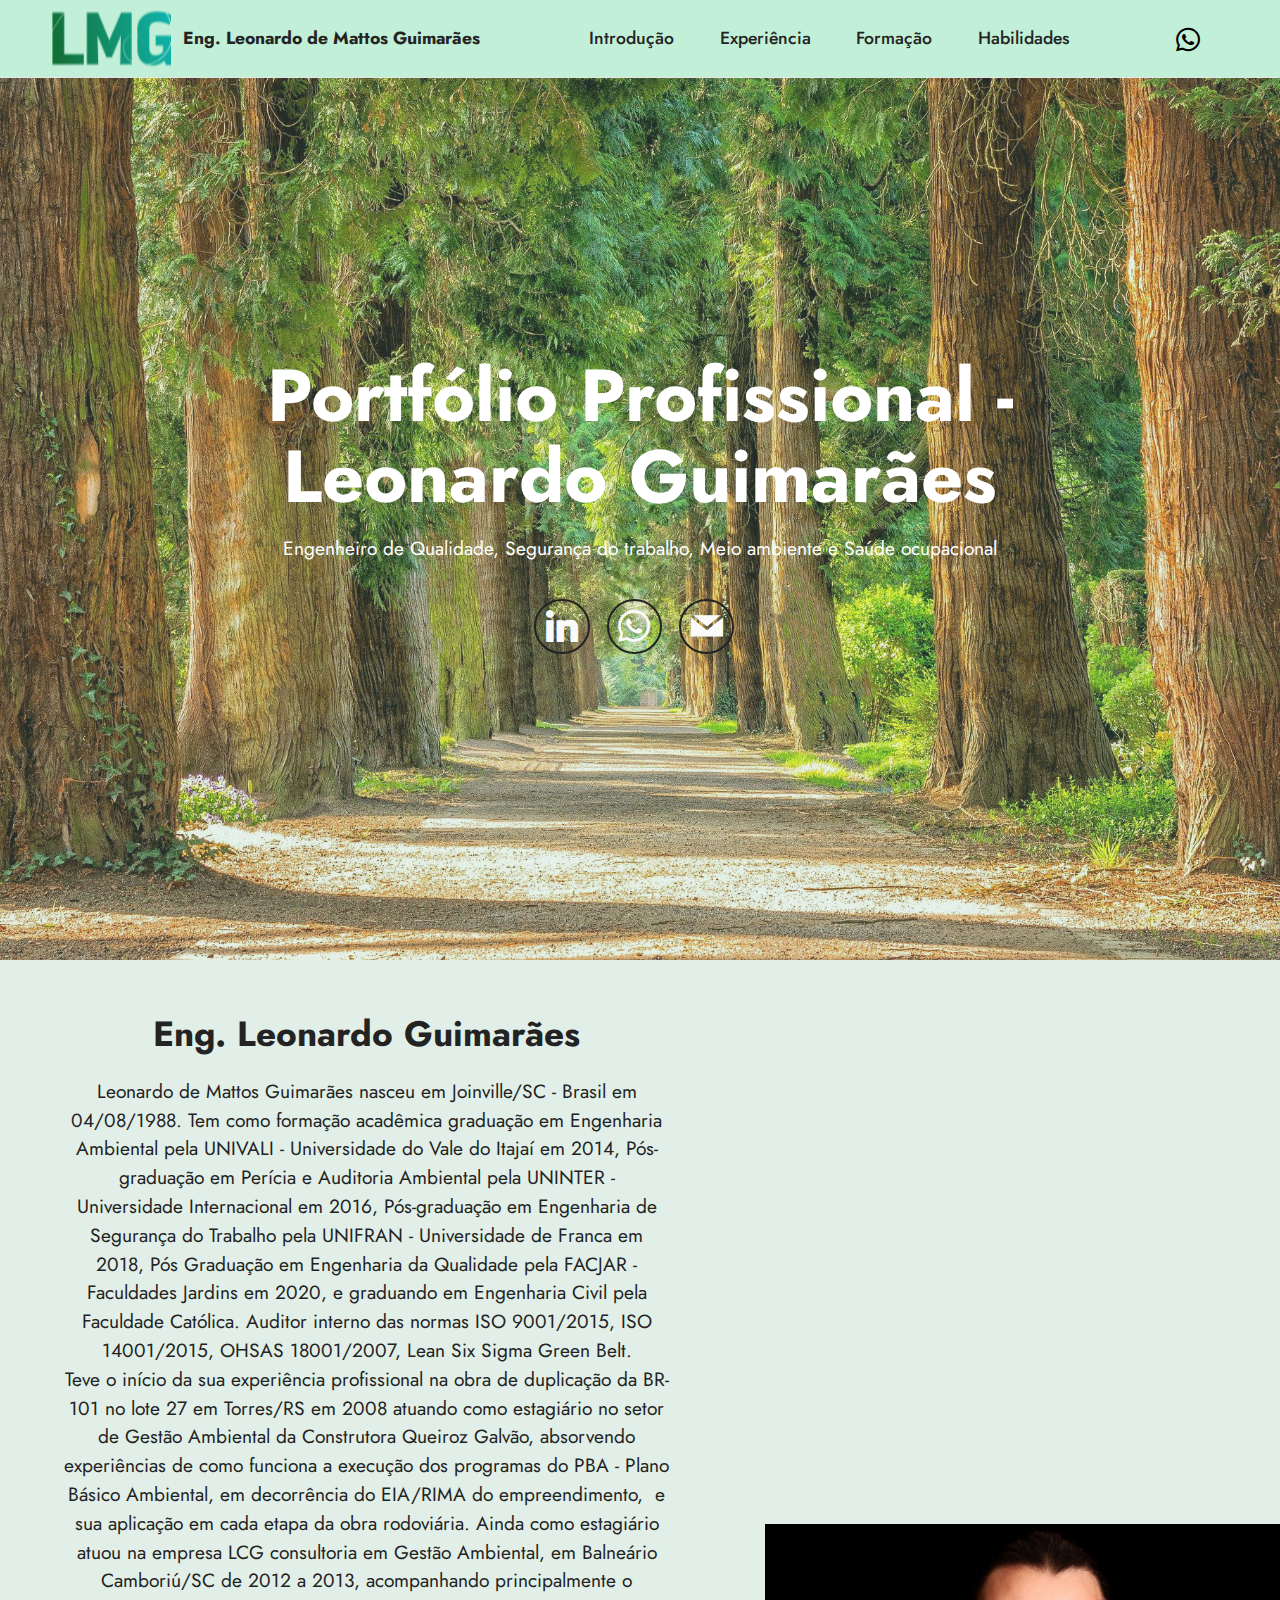
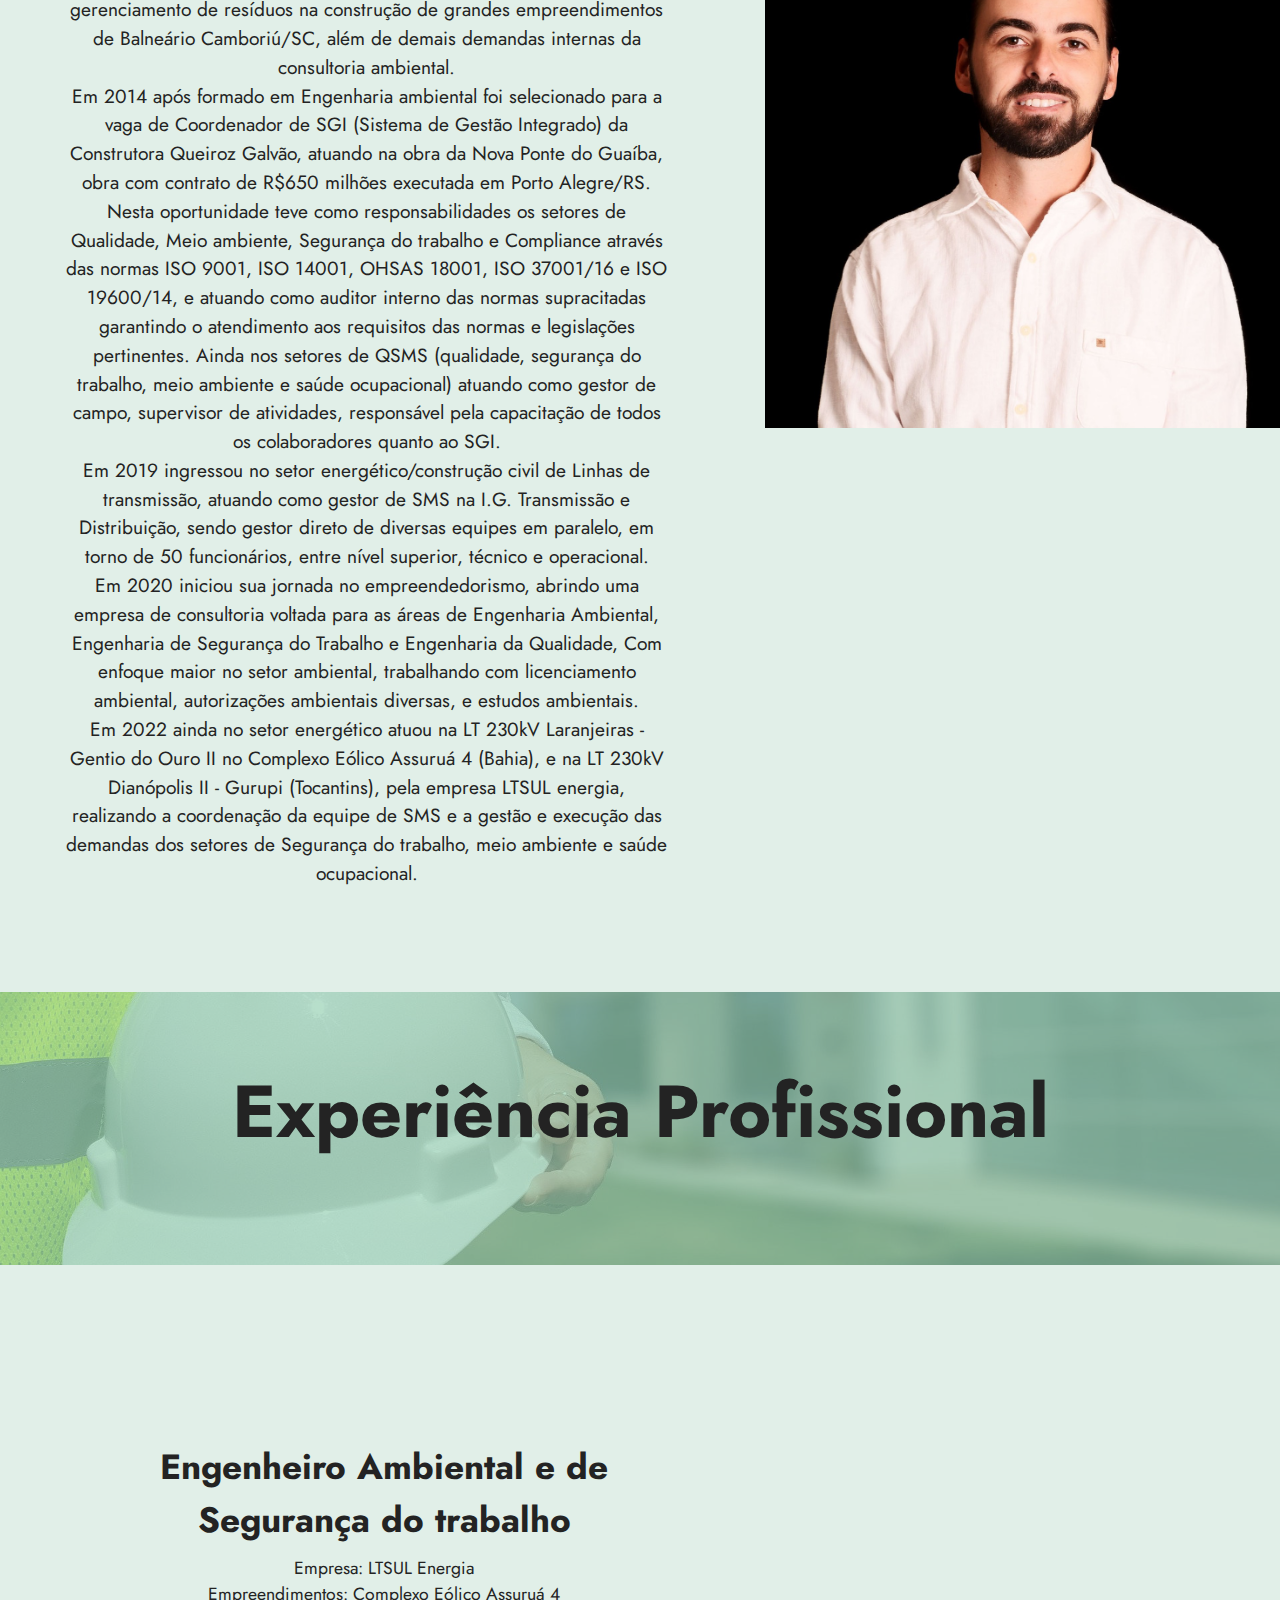
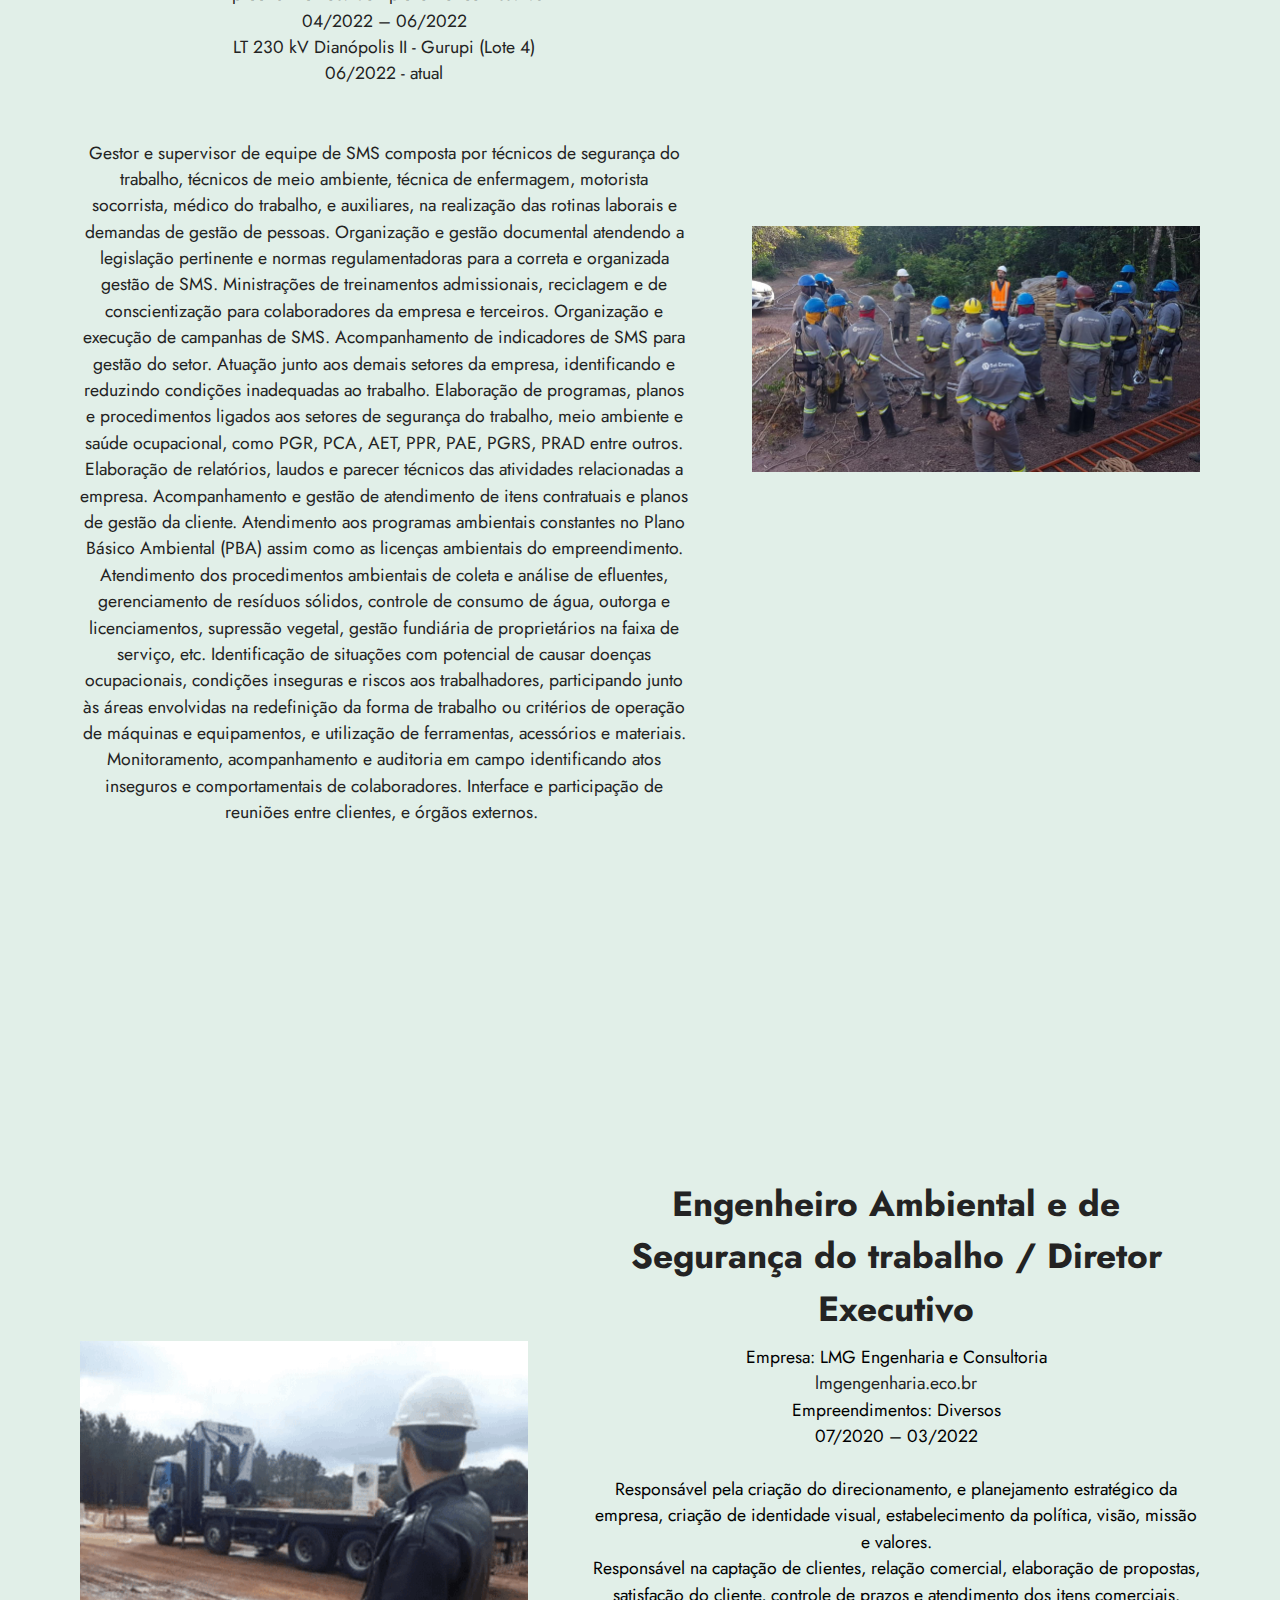
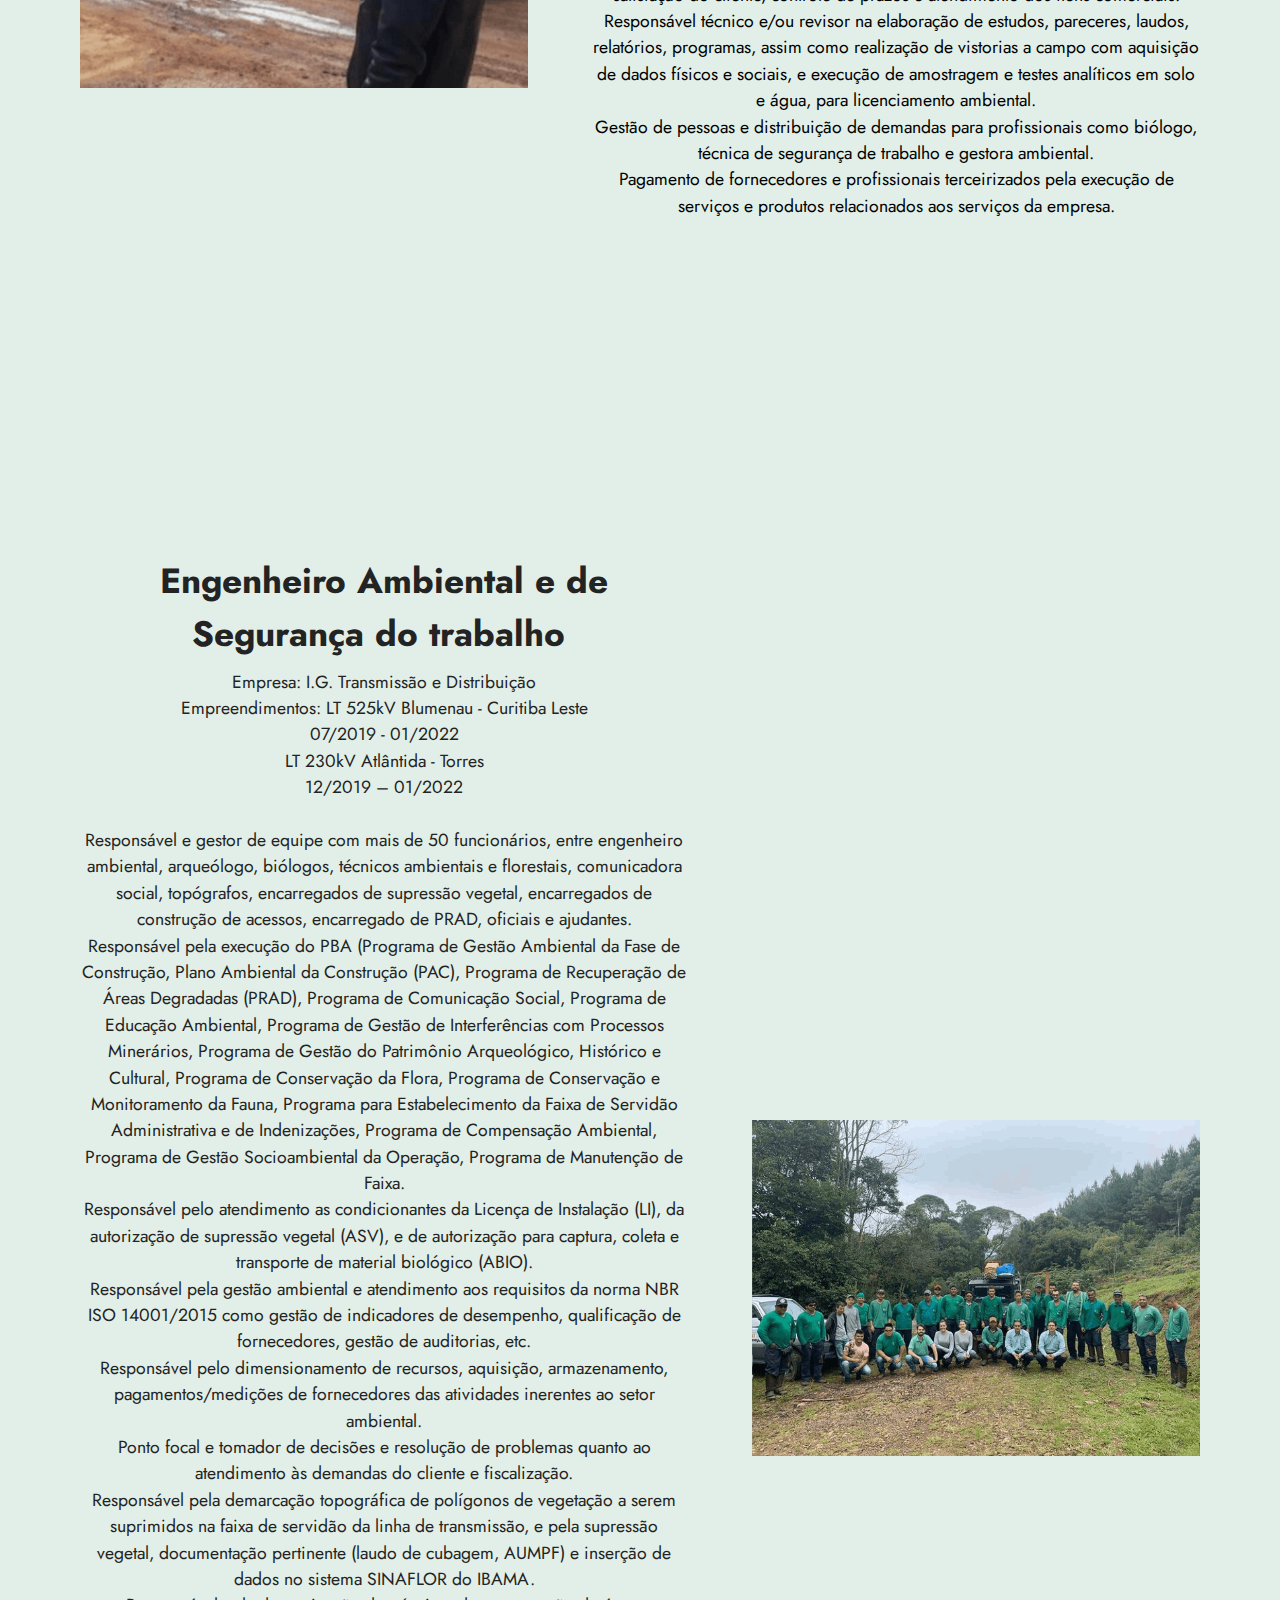
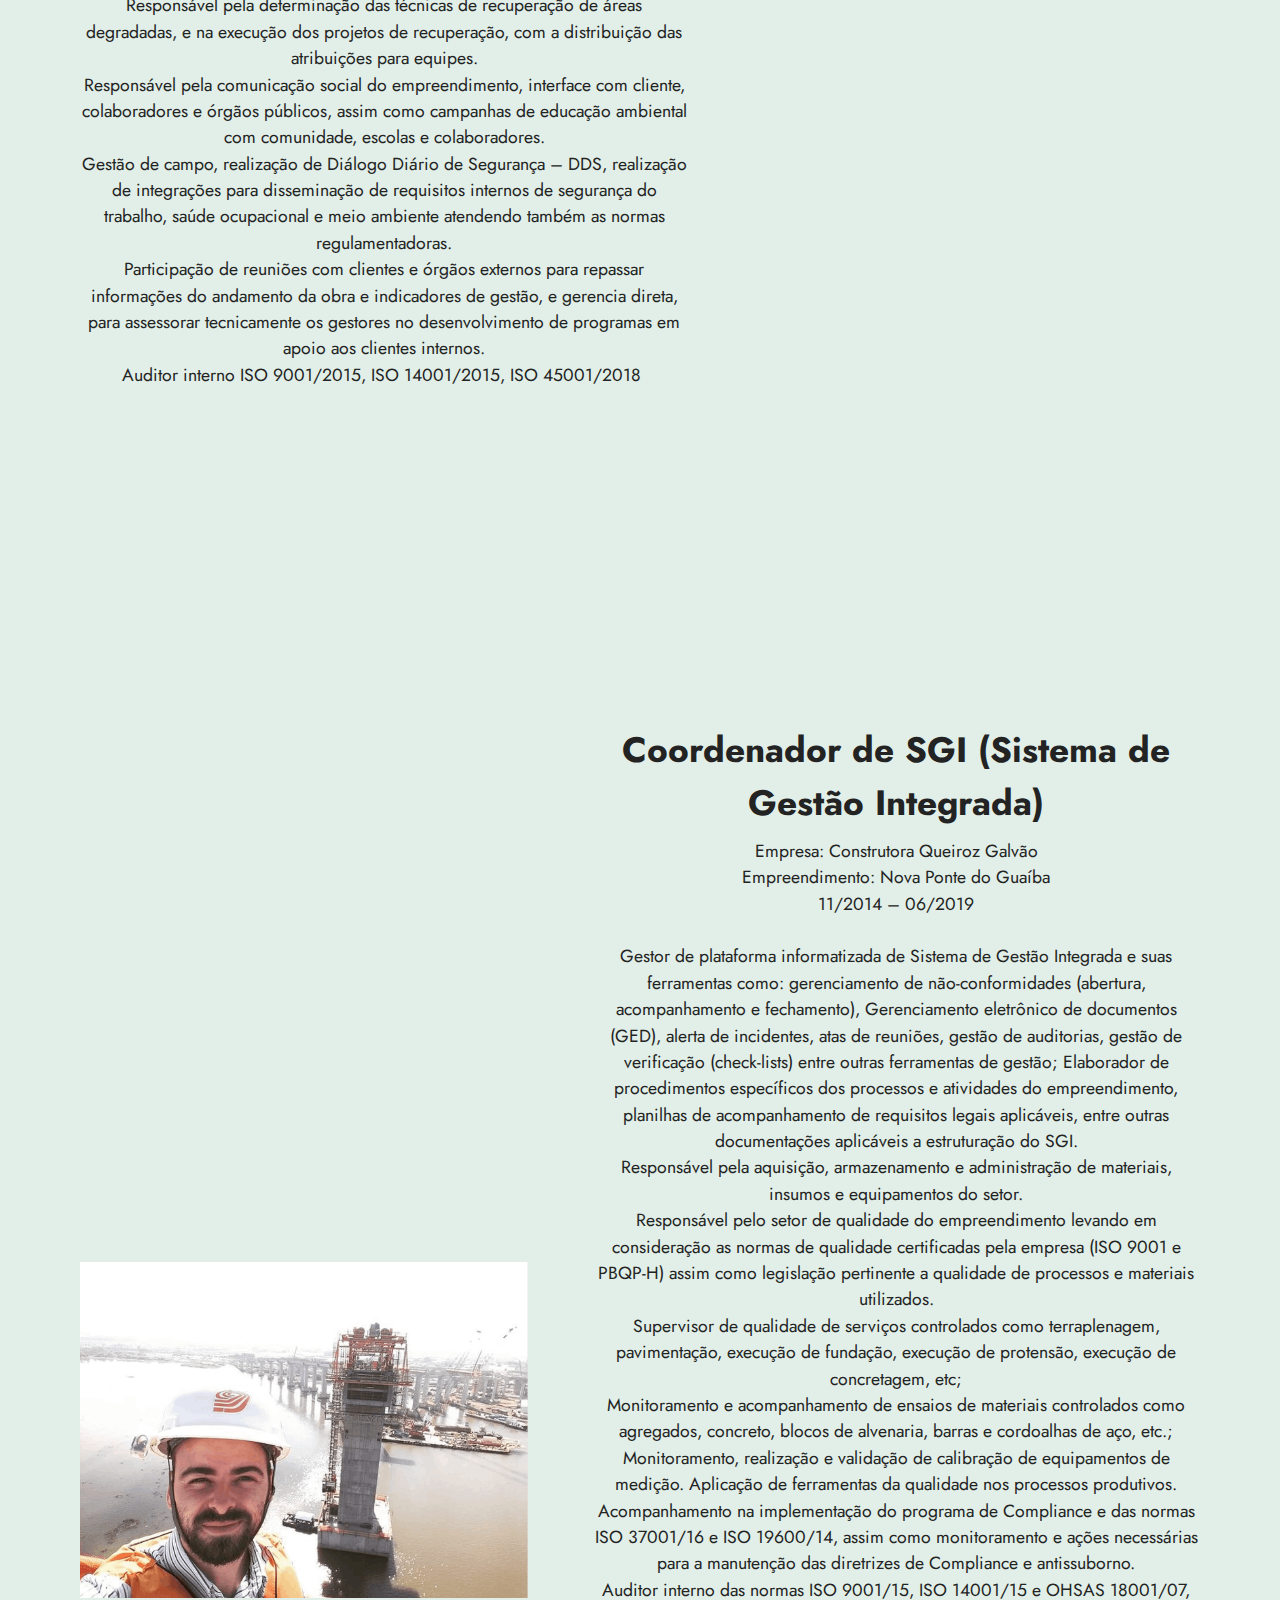
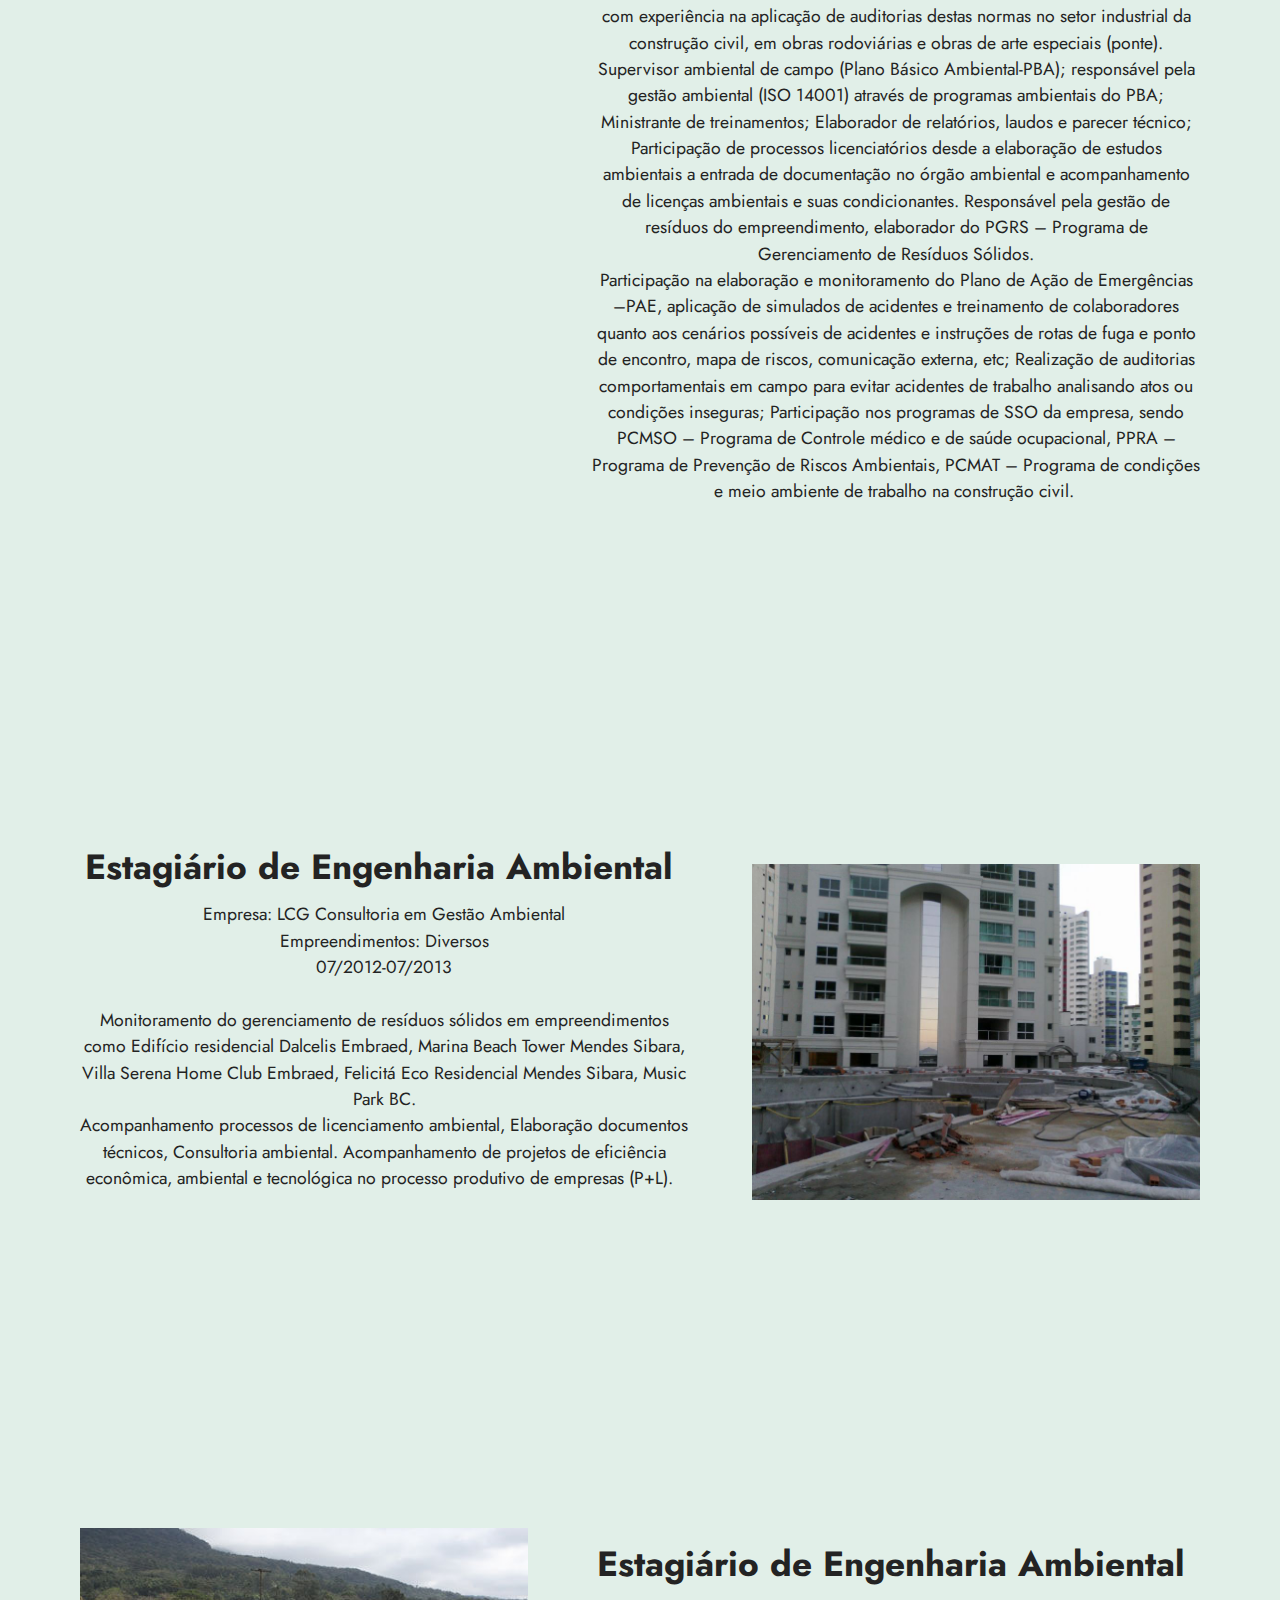
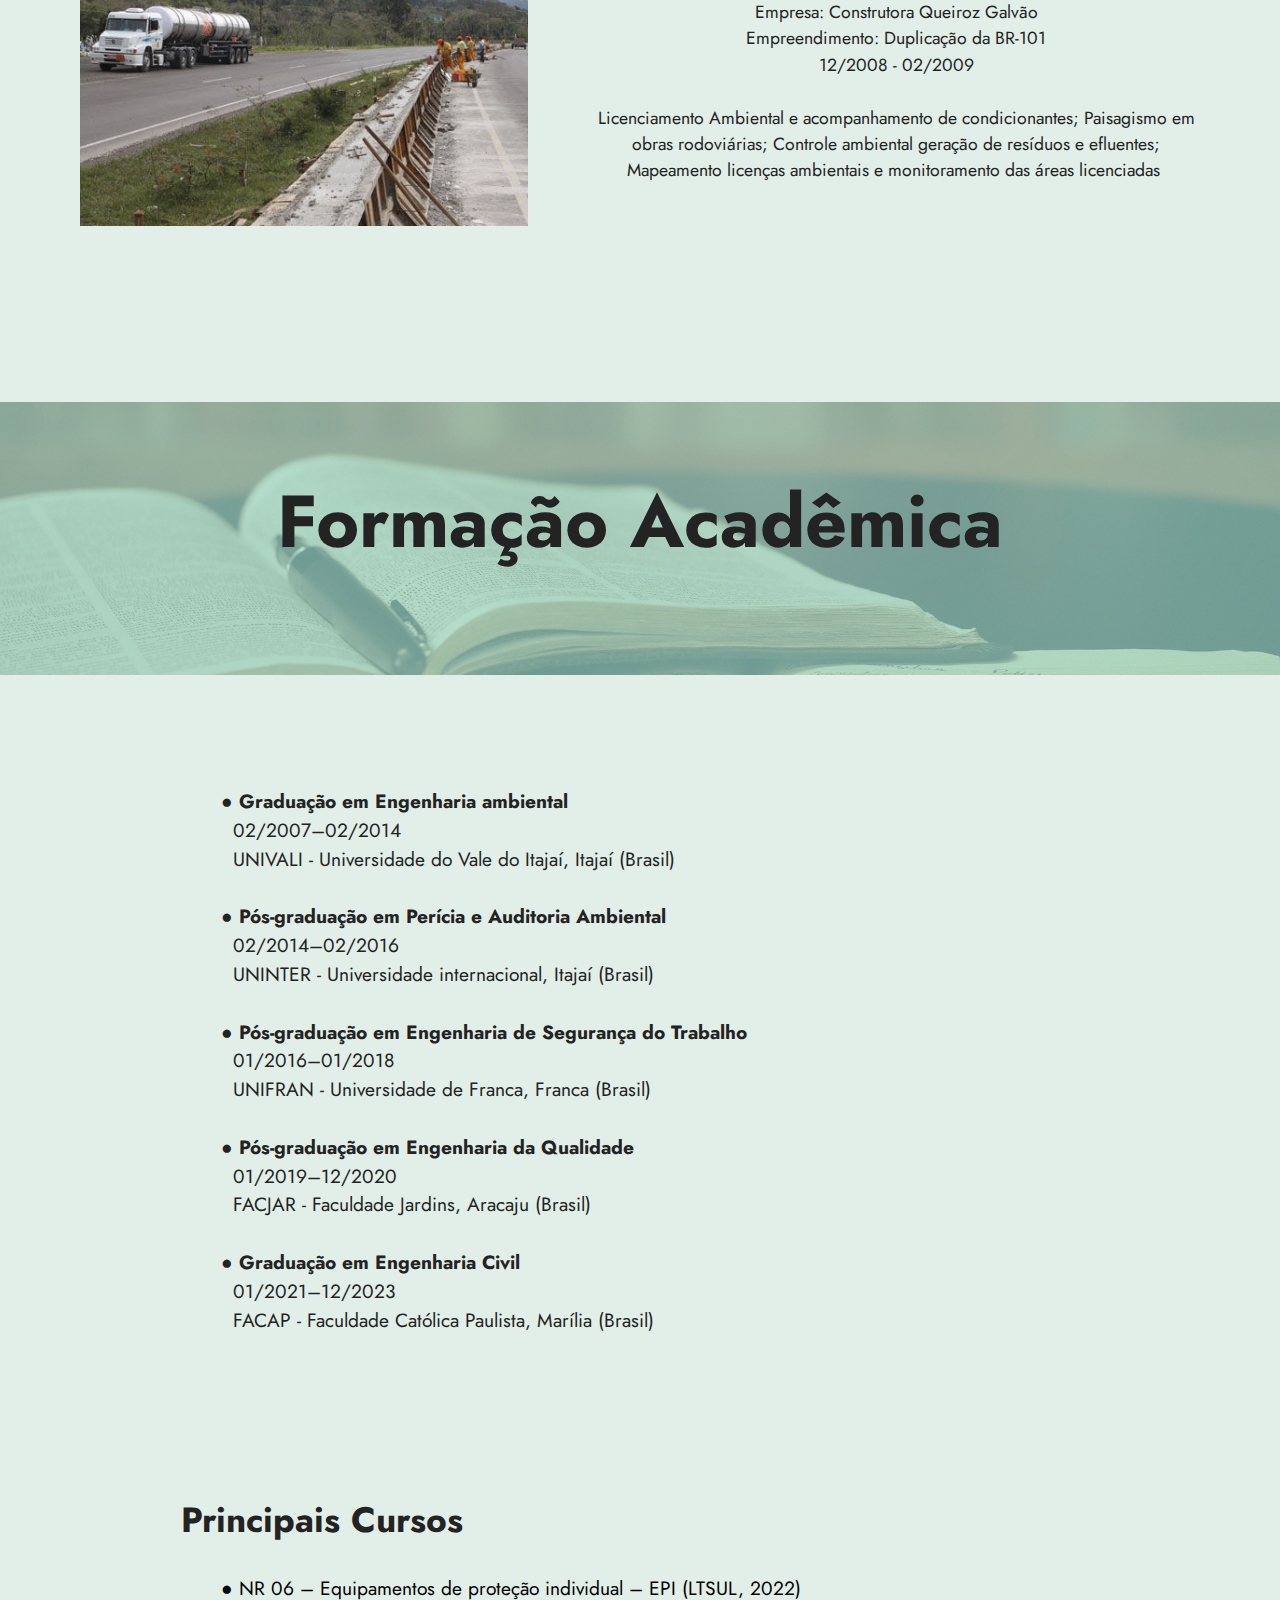
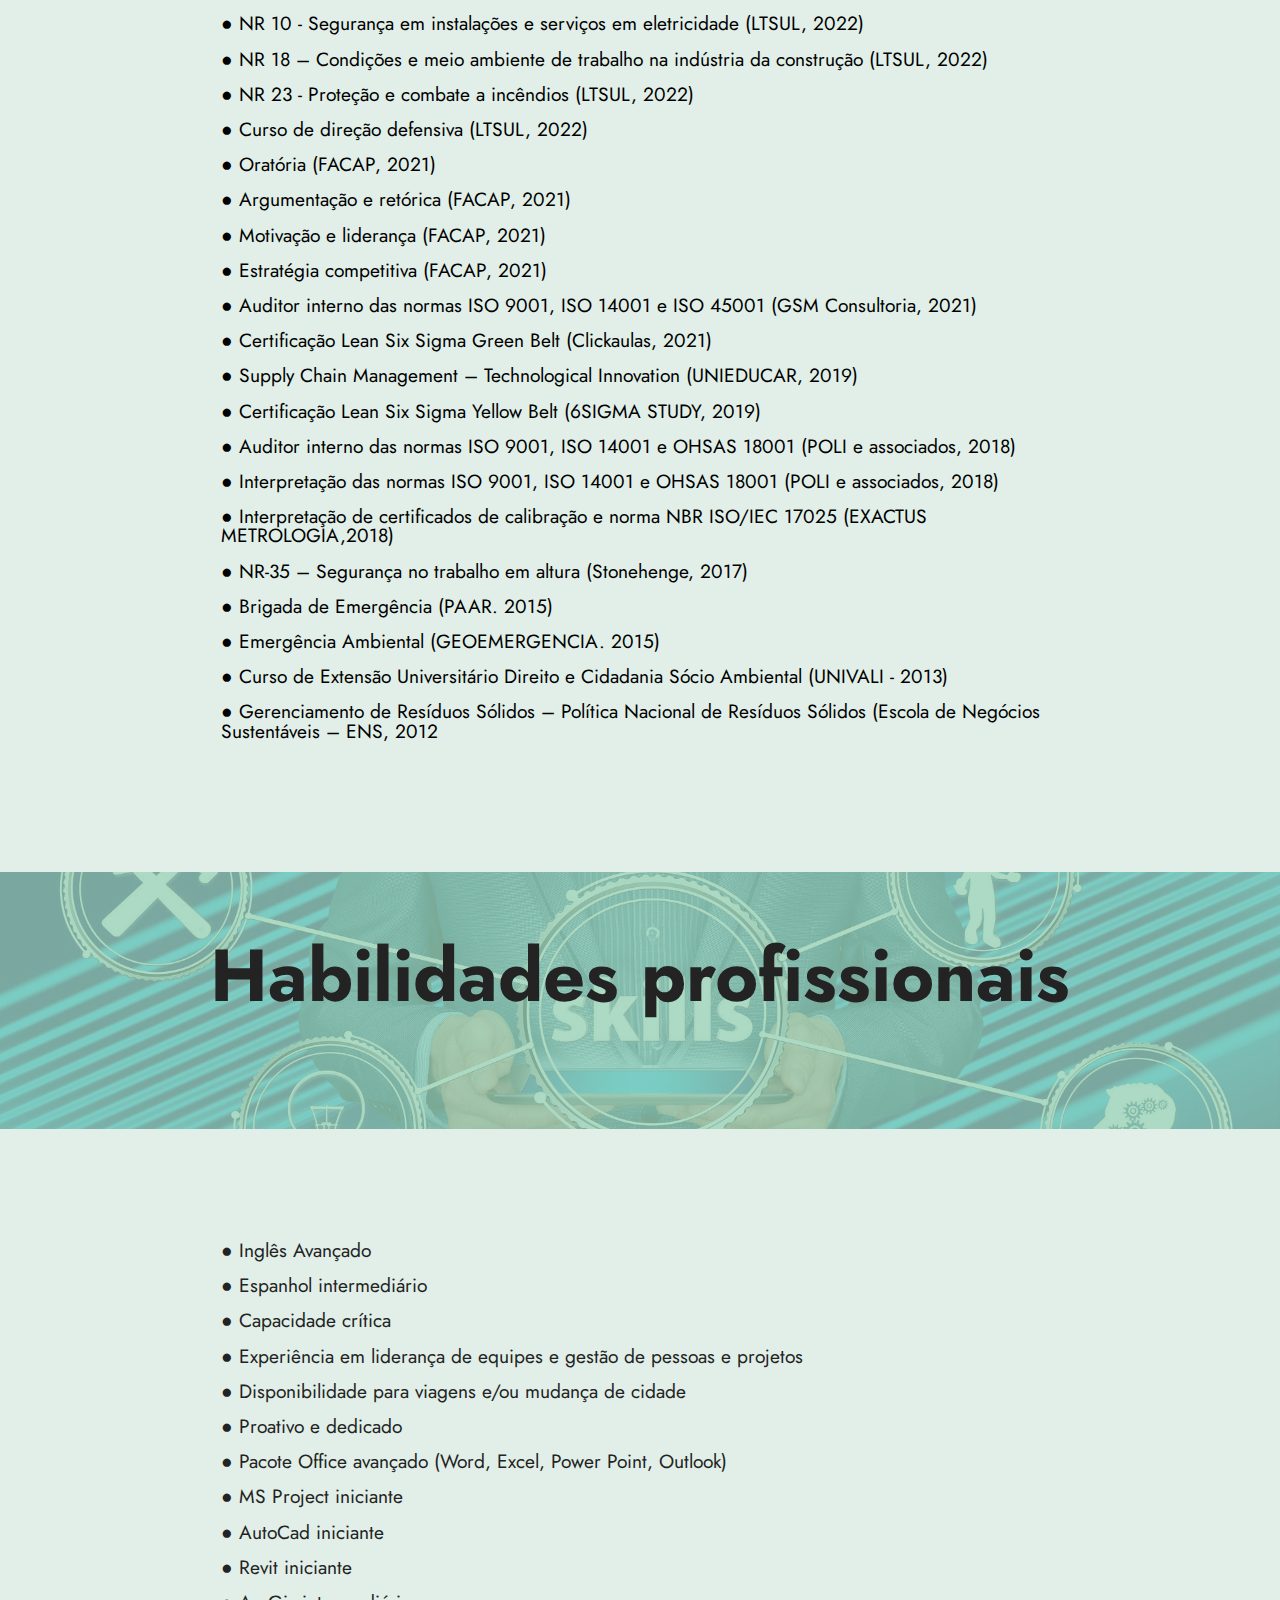
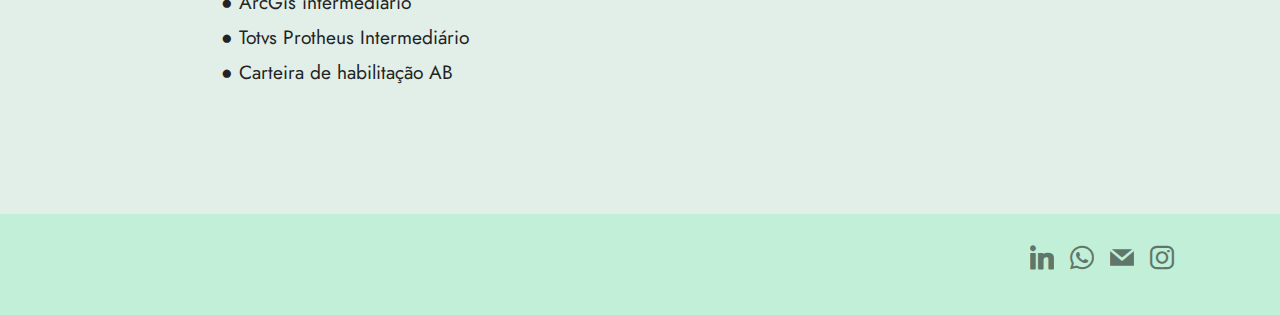
==== commit 4f75bccc: "Update index.html" ====
--- a/index.html
+++ b/index.html
@@ -1,10 +1,8 @@
 <!DOCTYPE html>
 <html  >
 <head>
-  <!-- Site made with Mobirise Website Builder v5.6.5, https://mobirise.com -->
   <meta charset="UTF-8">
   <meta http-equiv="X-UA-Compatible" content="IE=edge">
-  <meta name="generator" content="Mobirise v5.6.5, mobirise.com">
   <meta name="twitter:card" content="summary_large_image"/>
   <meta name="twitter:image:src" content="">
   <meta property="og:image" content="">
@@ -38,7 +36,7 @@
             <div class="navbar-brand">
                 <span class="navbar-logo">
                     <a href="#top">
-                        <img src="assets/images/verso-3-266x89.png" alt="Mobirise Website Builder" style="height: 3.8rem;">
+                        <img src="assets/images/verso-3-266x89.png"  style="height: 3.8rem;">
                     </a>
                 </span>
                 <span class="navbar-caption-wrap"><a class="navbar-caption text-black text-primary display-4" href="#top">Eng. Leonardo de Mattos Guimarães</a></span>
@@ -52,7 +50,9 @@
                 </div>
             </button>
             <div class="collapse navbar-collapse" id="navbarSupportedContent">
-                <ul class="navbar-nav nav-dropdown nav-right" data-app-modern-menu="true"><li class="nav-item"><a class="nav-link link text-black display-4" href="index.html#header14-t">Introdução</a></li><li class="nav-item"><a class="nav-link link text-black display-4" href="index.html#content4-u">Experiência</a></li><li class="nav-item"><a class="nav-link link text-black display-4" href="index.html#content4-w">Formação</a></li>
+                <ul class="navbar-nav nav-dropdown nav-right" data-app-modern-menu="true"><li class="nav-item"><a class="nav-link link text-black display-4" href="index.html#header14-t">Introdução</a></li>
+                    <li class="nav-item"><a class="nav-link link text-black display-4" href="index.html#content4-u">Experiência</a></li>
+                    <li class="nav-item"><a class="nav-link link text-black display-4" href="index.html#content4-w">Formação</a></li>
                     <li class="nav-item"><a class="nav-link link text-black display-4" href="index.html#content4-y">Habilidades&nbsp; &nbsp; &nbsp; &nbsp; &nbsp; &nbsp;&nbsp;</a></li></ul>
                 <div class="icons-menu">
                     <a class="iconfont-wrapper" href="https://wa.me/47992880408">
@@ -116,7 +116,7 @@
     <div class="container-fluid">
         <div class="row justify-content-center align-items-center">
             <div class="col-12 col-md-5 image-wrapper">
-                <img src="assets/images/dsc-9891-1187x1316.jpeg" alt="Mobirise Website Builder">
+                <img src="assets/images/dsc-9891-1187x1316.jpeg" >
             </div>
             <div class="col-12 col-md">
                 <div class="text-wrapper">
@@ -164,7 +164,7 @@
                 </div>
                 <div class="col-12 col-lg-5">
                     <div class="image-wrapper">
-                        <img src="assets/images/dds-898x493.jpg" alt="Mobirise Website Builder">
+                        <img src="assets/images/dds-898x493.jpg" >
                     </div>
                 </div>
             </div>
@@ -181,7 +181,7 @@
             <div class="row align-items-center">
                 <div class="col-12 col-lg-5">
                     <div class="image-wrapper">
-                        <img src="assets/images/ring-585x454.png" alt="Mobirise Website Builder">
+                        <img src="assets/images/ring-585x454.png">
                     </div>
                 </div>
                 <div class="col-12 col-lg">
@@ -228,7 +228,7 @@
                 </div>
                 <div class="col-12 col-lg-5">
                     <div class="image-wrapper">
-                        <img src="assets/images/ig-870x652.png" alt="Mobirise Website Builder">
+                        <img src="assets/images/ig-870x652.png">
                     </div>
                 </div>
             </div>
@@ -245,7 +245,7 @@
             <div class="row align-items-center">
                 <div class="col-12 col-lg-5">
                     <div class="image-wrapper">
-                        <img src="assets/images/cqg-851x638.png" alt="Mobirise Website Builder">
+                        <img src="assets/images/cqg-851x638.png" >
                     </div>
                 </div>
                 <div class="col-12 col-lg">
@@ -291,7 +291,7 @@
                 </div>
                 <div class="col-12 col-lg-5">
                     <div class="image-wrapper">
-                        <img src="assets/images/villa-serena-900x675.jpg" alt="Mobirise Website Builder">
+                        <img src="assets/images/villa-serena-900x675.jpg" >
                     </div>
                 </div>
             </div>
@@ -308,7 +308,7 @@
             <div class="row align-items-center">
                 <div class="col-12 col-lg-5">
                     <div class="image-wrapper">
-                        <img src="assets/images/br-480x320.jpg" alt="Mobirise Website Builder">
+                        <img src="assets/images/br-480x320.jpg" >
                     </div>
                 </div>
                 <div class="col-12 col-lg">
@@ -491,11 +491,6 @@
             <div class="row row-links">
                 <ul class="foot-menu">
                     
-                    
-                    
-                    
-                    
-                <li class="foot-menu-item mbr-fonts-style display-7">Introdução</li><li class="foot-menu-item mbr-fonts-style display-7">Experiência</li><li class="foot-menu-item mbr-fonts-style display-7">Formação&nbsp; &nbsp; &nbsp; Habilidades</li></ul>
             </div>
             <div class="row social-row">
                 <div class="social-list align-right pb-2">
@@ -527,9 +522,7 @@
                 <p class="mbr-text mb-0 mbr-fonts-style mbr-white align-center display-7"></p>
             </div>
         </div>
-    </div>
-</section><section class="display-7" style="padding: 0;align-items: center;justify-content: center;flex-wrap: wrap;    align-content: center;display: flex;position: relative;height: 4rem;"><a href="https://mobiri.se/2544607" style="flex: 1 1;height: 4rem;position: absolute;width: 100%;z-index: 1;"><img alt="" style="height: 4rem;" src="[data-uri]"></a><p style="margin: 0;text-align: center;" class="display-7">Built with Mobirise &#8204;</p><a style="z-index:1" href="https://mobirise.com/html-builder.html">HTML Website Creator</a></section><script src="assets/bootstrap/js/bootstrap.bundle.min.js"></script>  <script src="assets/smoothscroll/smooth-scroll.js"></script>  <script src="assets/ytplayer/index.js"></script>  <script src="assets/dropdown/js/navbar-dropdown.js"></script>  <script src="assets/theme/js/script.js"></script>  
-  
+    </div>  
   
 </body>
-</html>+</html>
